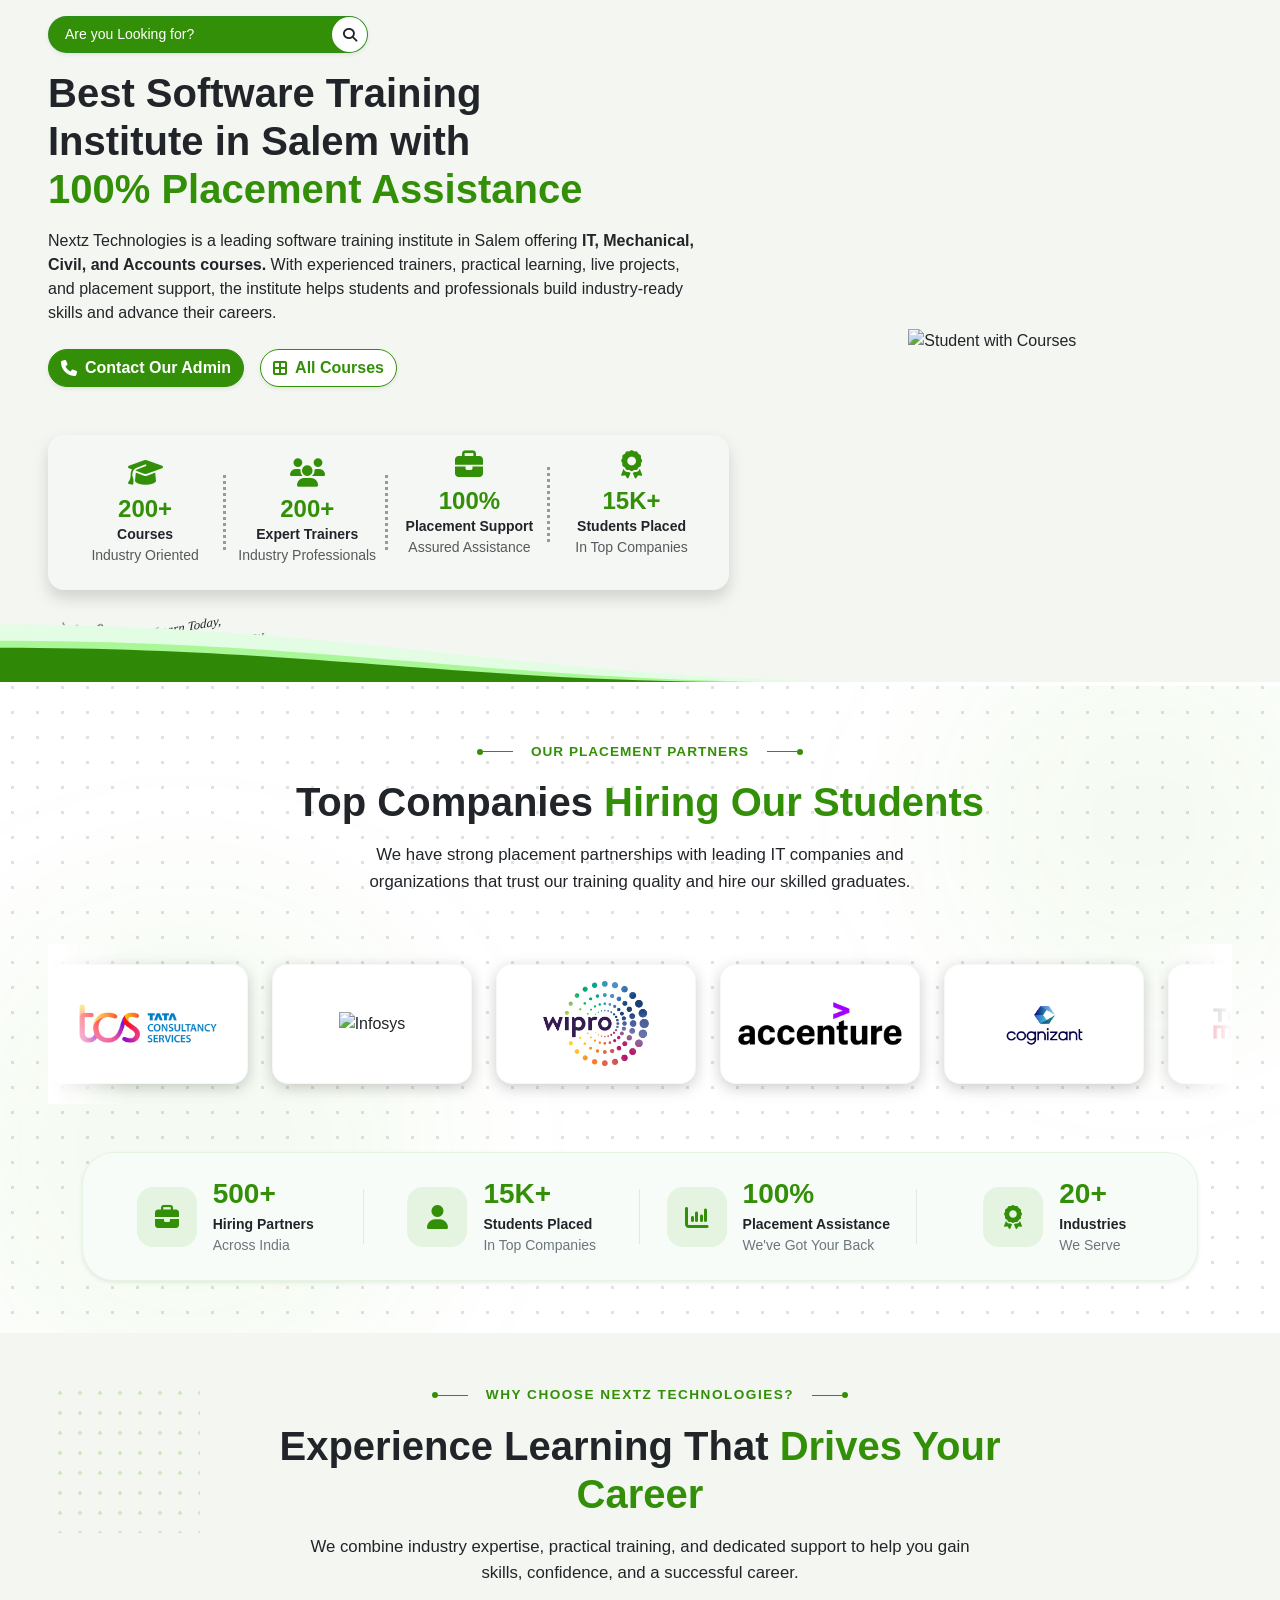
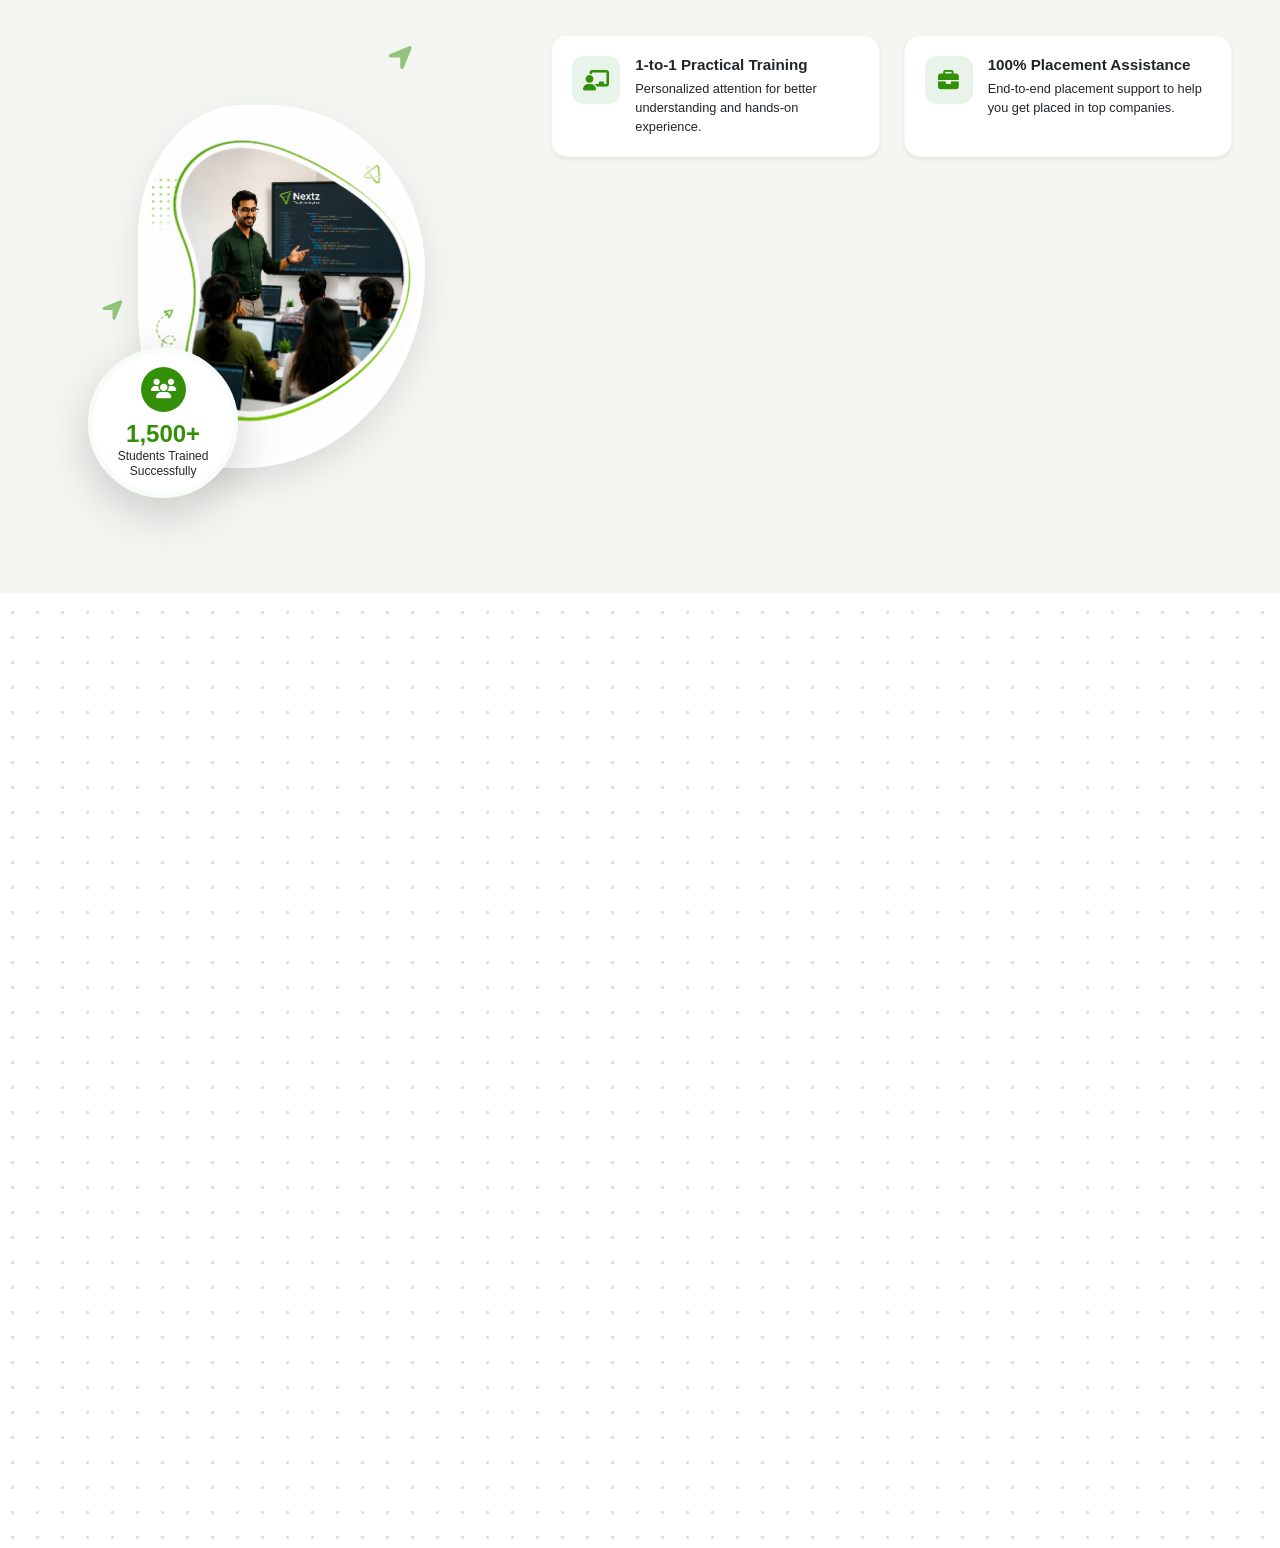
==== index.html @ c3fadf3b "k" ====
<!doctype html>
<html lang="ta">
  <head>
    <meta charset="UTF-8" />
    <meta name="viewport" content="width=device-width, initial-scale=1.0" />
    <title>Nextz Technologies - Hero Section</title>

    <!-- Bootstrap 5 CSS -->
    <link
      href="https://cdn.jsdelivr.net/npm/bootstrap@5.3.2/dist/css/bootstrap.min.css"
      rel="stylesheet"
    />
    <!-- FontAwesome for Icons -->
    <link
      rel="stylesheet"
      href="https://cdnjs.cloudflare.com/ajax/libs/font-awesome/6.4.2/css/all.min.css"
    />
    <!-- AOS Animation CSS -->
    <link href="https://unpkg.com/aos@2.3.1/dist/aos.css" rel="stylesheet" />
    <!-- Custom CSS -->
    <link rel="stylesheet" href="style.css" />
  </head>

  <body class="nz-body-bg">
    <!-- ============================================== -->
    <!-- SECTION 1: MAIN HERO SECTION -->
    <!-- ============================================== -->
    <section
      class="nz-hero-section py-4 py-lg-3 position-relative overflow-hidden"
    >
      <div class="wave-layer"></div>
      <div class="container-fluid px-3 px-md-4 px-lg-5">
        <div class="row align-items-center">
          <!-- LEFT COLUMN (Text Content & Stats) -->
          <div class="col-lg-7 d-flex flex-column">
            <!-- 1. Search Bar -->
            <div
              class="nz-search-box d-inline-flex align-items-center rounded-pill mb-3 shadow-sm border border-success border-opacity-25"
              style="max-width: 320px; width: 100%"
              data-aos="fade-down"
              data-aos-duration="800"
            >
              <span class="ms-3 small flex-grow-1">Are you Looking for?</span>
              <button
                class="sr-btn btn rounded-circle d-flex justify-content-center align-items-center"
                style="width: 35px; height: 35px; padding: 0"
              >
                <i class="fa-solid fa-magnifying-glass small"></i>
              </button>
            </div>

            <!-- 2. Main Heading -->
            <h1
              class="fw-bold text-dark mb-3"
              data-aos="fade-up"
              data-aos-delay="100"
              data-aos-duration="800"
            >
              Best Software Training <br class="d-none d-md-block" />
              Institute in Salem with <br />
              <span class="text-success">100% Placement Assistance</span>
            </h1>

            <!-- 3. Description -->
            <p
              class="mb-4 pe-lg-4 text-dark"
              data-aos="fade-up"
              data-aos-delay="200"
              data-aos-duration="800"
            >
              Nextz Technologies is a leading software training institute in
              Salem offering
              <strong class="text-dark"
                >IT, Mechanical, Civil, and Accounts courses.</strong
              >
              With experienced trainers, practical learning, live projects, and
              placement support, the institute helps students and professionals
              build industry-ready skills and advance their careers.
            </p>

            <!-- 4. Buttons -->
            <div
              class="d-flex flex-wrap gap-3 mb-4 mb-lg-5"
              data-aos="fade-up"
              data-aos-delay="300"
              data-aos-duration="800"
            >
              <a
                href="#"
                class="btn btn-success nz-btn-green rounded-pill fw-semibold shadow-sm d-flex align-items-center gap-2"
              >
                <i class="fa-solid fa-phone"></i> Contact Our Admin
              </a>
              <a
                href="#"
                class="btn btn-outline-success nz-btn-outline rounded-pill fw-semibold shadow-sm d-flex align-items-center gap-2 bg-white"
              >
                <i class="fa-solid fa-border-all"></i> All Courses
              </a>
            </div>

            <!-- MOBILE IMAGE PLACEMENT (Visible only on mobile/tab) -->
            <div
              class="d-block d-lg-none text-center mb-4"
              data-aos="zoom-in"
              data-aos-delay="400"
              data-aos-duration="800"
            >
              <img
                src="images/s1.png"
                alt="Student with Courses"
                class="img-fluid nz-main-image mx-auto"
                style="max-width: 80%"
              />
            </div>

            <!-- 5. Stats Grid -->
            <div
              class="nz-stats-container p-3 p-md-4 rounded-4 mb-3"
              data-aos="fade-up"
              data-aos-delay="500"
              data-aos-duration="800"
            >
              <div class="row g-3 text-center align-items-center">
                <!-- Stat 1 -->
                <div class="col-6 col-lg-3 nz-hero-stat-col">
                  <i
                    class="fa-solid fa-graduation-cap fs-3 text-success mb-2"
                  ></i>
                  <h4 class="fw-bold text-success mb-0">200+</h4>
                  <p class="small text-dark fw-bold mb-0">Courses</p>
                  <p class="small text-muted mb-0 d-none d-md-block">
                    Industry Oriented
                  </p>
                </div>
                <!-- Stat 2 -->
                <div class="col-6 col-lg-3 nz-hero-stat-col">
                  <i class="fa-solid fa-users fs-3 text-success mb-2"></i>
                  <h4 class="fw-bold text-success mb-0">200+</h4>
                  <p class="small text-dark fw-bold mb-0">Expert Trainers</p>
                  <p class="small text-muted mb-0 d-none d-md-block">
                    Industry Professionals
                  </p>
                </div>
                <!-- Stat 3 -->
                <div class="col-6 col-lg-3 nz-hero-stat-col mt-4 mt-lg-0">
                  <i class="fa-solid fa-briefcase fs-3 text-success mb-2"></i>
                  <h4 class="fw-bold text-success mb-0">100%</h4>
                  <p class="small text-dark fw-bold mb-0">Placement Support</p>
                  <p class="small text-muted mb-0 d-none d-md-block">
                    Assured Assistance
                  </p>
                </div>
                <!-- Stat 4 -->
                <div class="col-6 col-lg-3 nz-hero-stat-col mt-4 mt-lg-0">
                  <i class="fa-solid fa-award fs-3 text-success mb-2"></i>
                  <h4 class="fw-bold text-success mb-0">15K+</h4>
                  <p class="small text-dark fw-bold mb-0">Students Placed</p>
                  <p class="small text-muted mb-0 d-none d-md-block">
                    In Top Companies
                  </p>
                </div>
              </div>
            </div>

            <!-- 6. Bottom Tagline -->
            <div
              class="nz-tagline d-flex align-items-center  justify-content-center justify-content-lg-start"
              data-aos="fade-right"
              data-aos-delay="600"
              data-aos-duration="800"
            >
              <img
                src="images/ca.png"
                alt="Arrow"
                class="nz-arrow-icon me-3"
                style="width: 90px"
              />
              <div>
                <span
                  class="d-block text-dark fw-medium"
                  style="
                    font-family: cursive;
                    font-size: 0.8rem;
                    font-style: italic;
                    transform: skewY(-10deg);
                  "
                  >Learn Today,</span
                >
                <p
                  class="text-success m-0 fw-bold"
                  style="
                    font-family: cursive;
                    transform: skewY(-10deg);
                    text-decoration: underline;
                    text-decoration-thickness: 3px;
                    text-underline-offset: 8px;
                  "
                >
                  Lead Tomorrow
                </p>
              </div>
            </div>
          </div>

          <!-- RIGHT COLUMN (Image - Desktop Only) -->
          <div
            class="col-lg-5 d-none d-lg-block text-center position-relative"
            data-aos="fade-left"
            data-aos-delay="200"
            data-aos-duration="1000"
          >
            <img
              src="images/s1.png"
              alt="Student with Courses"
              class="img-fluid nz-main-image w-100"
              style="max-width: 600px"
            />
          </div>
        </div>
      </div>
    </section>

    <!-- ============================================== -->
    <!-- SECTION 2: PLACEMENT PARTNERS -->
    <!-- ============================================== -->
    <section class="nz-partners-section py-1 mt-4 mt-lg-1">
      <!-- Background Shapes -->
      <div class="nz-bg-shape-1"></div>
      <div class="nz-bg-shape-2"></div>

      <div
        class="container-fluid py-lg-5 px-3 px-md-4 px-lg-5 position-relative z-1"
      >
        <!-- Section Header -->
        <div class="text-center mx-auto mb-4 mb-lg-5" style="max-width: 800px">
          <div
            class="nz-subtitle-wrapper mb-3"
            data-aos="fade-down"
            data-aos-duration="800"
          >
            <div class="d-flex align-items-center">
              <div class="nz-subtitle-dot"></div>
              <div class="nz-subtitle-line"></div>
            </div>
            <span
              class="text-success fw-bold text-uppercase mx-2"
              style="letter-spacing: 1px; font-size: 0.85rem"
              >Our Placement Partners</span
            >
            <div class="d-flex align-items-center">
              <div class="nz-subtitle-line"></div>
              <div class="nz-subtitle-dot"></div>
            </div>
          </div>

          <h2
            class="display-5 fw-bold text-dark mb-3 nz-heading"
            data-aos="fade-up"
            data-aos-delay="100"
            data-aos-duration="800"
          >
            Top Companies <br class="d-block d-md-none" />
            <span class="text-success">Hiring Our Students</span>
          </h2>

          <p
            class="text-dark nz-description mx-auto"
            style="max-width: 600px"
            data-aos="fade-up"
            data-aos-delay="200"
            data-aos-duration="800"
          >
            We have strong placement partnerships with leading IT companies and
            organizations that trust our training quality and hire our skilled
            graduates.
          </p>
        </div>

        <!-- Continuous Logo Carousel -->
        <div
          class="nz-logo-slider-container mb-1 mb-lg-4 mb-lg-5"
          data-aos="zoom-in"
          data-aos-delay="300"
          data-aos-duration="1000"
        >
          <div class="nz-logo-track">
            <!-- SET 1 -->
            <div class="nz-logo-set">
              <div class="nz-logo-card">
                <img src="images/tcs.webp" alt="TCS" />
              </div>
              <div class="nz-logo-card">
                <img
                  src="https://upload.wikimedia.org/wikipedia/commons/9/95/Infosys_logo.svg"
                  alt="Infosys"
                />
              </div>
              <div class="nz-logo-card">
                <img src="images/wipro.png" alt="Wipro" />
              </div>
              <div class="nz-logo-card">
                <img src="images/accenture.png" alt="Accenture" />
              </div>
              <div class="nz-logo-card">
                <img src="images/cognizant.png" alt="Cognizant" />
              </div>
              <div class="nz-logo-card">
                <img src="images/tech.jpeg" alt="Tech Mahindra" />
              </div>
            </div>

            <!-- SET 2 (Duplicate for Seamless Scroll) -->
            <div class="nz-logo-set">
              <div class="nz-logo-card">
                <img src="images/tcs.webp" alt="TCS" />
              </div>
              <div class="nz-logo-card">
                <img
                  src="https://upload.wikimedia.org/wikipedia/commons/9/95/Infosys_logo.svg"
                  alt="Infosys"
                />
              </div>
              <div class="nz-logo-card">
                <img src="images/wipro.png" alt="Wipro" />
              </div>
              <div class="nz-logo-card">
                <img src="images/accenture.png" alt="Accenture" />
              </div>
              <div class="nz-logo-card">
                <img src="images/cognizant.png" alt="Cognizant" />
              </div>
              <div class="nz-logo-card">
                <img src="images/tech.jpeg" alt="Tech Mahindra" />
              </div>
            </div>
          </div>
        </div>

        <!-- Stats Section -->
        <div class="container">
          <div
            class="nz-stats-wrapper px-4 px-lg-3 px-md-4 py-4 py-md-4 shadow-sm"
            data-aos="fade-up"
            data-aos-delay="400"
            data-aos-duration="1000"
          >
            <div class="row align-items-center text-start">
              <div class="col-12 col-md-6 col-lg-3 nz-stat-col">
                <div
                  class="d-flex align-items-center justify-content-md-center gap-3"
                >
                  <div class="nz-stat-icon-box flex-shrink-0">
                    <i class="fa-solid fa-briefcase"></i>
                  </div>
                  <div>
                    <h3 class="fw-bold text-success mb-0 fs-3">500+</h3>
                    <div class="fw-bold text-dark small mt-1">
                      Hiring Partners
                    </div>
                    <div class="text-secondary small">Across India</div>
                  </div>
                </div>
              </div>

              <div class="col-12 col-md-6 col-lg-3 nz-stat-col">
                <div
                  class="d-flex align-items-center justify-content-md-center gap-3"
                >
                  <div class="nz-stat-icon-box flex-shrink-0">
                    <i class="fa-solid fa-user"></i>
                  </div>
                  <div>
                    <h3 class="fw-bold text-success mb-0 fs-3">15K+</h3>
                    <div class="fw-bold text-dark small mt-1">
                      Students Placed
                    </div>
                    <div class="text-secondary small">In Top Companies</div>
                  </div>
                </div>
              </div>

              <div class="col-12 col-md-6 col-lg-3 nz-stat-col">
                <div
                  class="d-flex align-items-center justify-content-md-center gap-3"
                >
                  <div class="nz-stat-icon-box flex-shrink-0">
                    <i class="fa-solid fa-chart-column"></i>
                  </div>
                  <div>
                    <h3 class="fw-bold text-success mb-0 fs-3">100%</h3>
                    <div class="fw-bold text-dark small mt-1">
                      Placement Assistance
                    </div>
                    <div class="text-secondary small">We've Got Your Back</div>
                  </div>
                </div>
              </div>

              <div class="col-12 col-md-6 col-lg-3 nz-stat-col">
                <div
                  class="d-flex align-items-center justify-content-md-center gap-3"
                >
                  <div class="nz-stat-icon-box flex-shrink-0">
                    <i class="fa-solid fa-award"></i>
                  </div>
                  <div>
                    <h3 class="fw-bold text-success mb-0 fs-3">20+</h3>
                    <div class="fw-bold text-dark small mt-1">Industries</div>
                    <div class="text-secondary small">We Serve</div>
                  </div>
                </div>
              </div>
            </div>
          </div>
        </div>
      </div>
    </section>

    <!-- ============================================== -->
    <!-- SECTION 3: WHY CHOOSE US -->
    <!-- ============================================== -->
    <section
      class="nz-why-section py-3 py-lg-5 pt-5 position-relative overflow-hidden"
    >
      <!-- Decorative Background Elements -->
      <div class="nz-bg-dots-left"></div>
      <div class="nz-wave-bottom"></div>

      <div
        class="container-fluid pb-lg-2 px-3 px-md-4 px-lg-5 position-relative z-1"
      >
        <!-- Header -->
        <div class="text-center mx-auto mb-4 mb-lg-5" style="max-width: 850px">
          <div
            class="nz-subtitle-wrapper mb-3"
            data-aos="fade-down"
            data-aos-duration="800"
          >
            <div class="d-flex align-items-center">
              <div class="nz-subtitle-dot"></div>
              <div class="nz-subtitle-line"></div>
            </div>
            <span
              class="text-success fw-bold text-uppercase mx-2"
              style="letter-spacing: 1.5px; font-size: 0.85rem"
            >
              Why Choose Nextz Technologies?
            </span>
            <div class="d-flex align-items-center">
              <div class="nz-subtitle-line"></div>
              <div class="nz-subtitle-dot"></div>
            </div>
          </div>

          <h1
            class="fw-bold text-dark mb-3"
            data-aos="fade-up"
            data-aos-delay="100"
            data-aos-duration="800"
          >
            Experience Learning That
            <span class="text-success">Drives Your Career</span>
          </h1>

          <p
            class="text-dark nz-description mx-auto"
            style="max-width: 700px"
            data-aos="fade-up"
            data-aos-delay="200"
            data-aos-duration="800"
          >
            We combine industry expertise, practical training, and dedicated
            support to help you gain skills, confidence, and a successful
            career.
          </p>
        </div>

        <!-- Main Content Layout -->
        <div class="row align-items-center mt-3 mt-lg-5">
          <!-- LEFT COLUMN: Blob Image & Badge -->
          <div
            class="col-12 col-lg-5 text-center mb-5 mb-lg-0 pe-lg-4"
            data-aos="zoom-in"
            data-aos-duration="1000"
          >
            <div class="nz-image-blob-container mx-auto">
              <!-- Green Outline -->
              <div class="nz-blob-stroke"></div>

              <!-- Floating Abstract Arrows -->
              <div class="nz-float-arrow-1">
                <i
                  class="fa-solid fa-location-arrow text-success opacity-50 fs-3"
                ></i>
              </div>
              <div class="nz-float-arrow-2">
                <i
                  class="fa-solid fa-location-arrow text-success opacity-50 fs-4"
                ></i>
              </div>

              <!-- Main Image -->
              <img
                src="images/s2.png"
                alt="Training at Nextz"
                class="nz-main-blob-img"
              />

              <!-- Floating Badge -->
              <div class="nz-stats-badge shadow-lg">
                <div
                  class="bg-success text-white rounded-circle d-inline-flex align-items-center justify-content-center mb-1"
                  style="width: 45px; height: 45px"
                >
                  <i class="fa-solid fa-users fs-5"></i>
                </div>
                <h4 class="fw-bold text-success m-0 mt-1 fs-4">1,500+</h4>
                <p class="text-dark fw-medium m-0 lh-sm nz-badge-text">
                  Students Trained<br />Successfully
                </p>
              </div>
            </div>
          </div>

          <!-- RIGHT COLUMN: Features Grid -->
          <div class="col-12 col-lg-7">
            <div class="row g-3 g-lg-4">
              <!-- Feature 1 -->
              <div
                class="col-6 col-md-6"
                data-aos="fade-up"
                data-aos-delay="200"
              >
                <div class="nz-feat-card bg-white shadow-sm h-100">
                  <div class="nz-feat-icon flex-shrink-0">
                    <i class="fa-solid fa-chalkboard-user"></i>
                  </div>
                  <div class="nz-feat-content">
                    <h6 class="fw-bold text-dark mb-1">
                      1-to-1 Practical Training
                    </h6>
                    <p class=" mb-0">
                      Personalized attention for better understanding and
                      hands-on experience.
                    </p>
                  </div>
                </div>
              </div>

              <!-- Feature 2 -->
              <div
                class="col-6 col-md-6"
                data-aos="fade-up"
                data-aos-delay="200"
              >
                <div class="nz-feat-card bg-white shadow-sm h-100">
                  <div class="nz-feat-icon flex-shrink-0">
                    <i class="fa-solid fa-briefcase"></i>
                  </div>
                  <div class="nz-feat-content">
                    <h6 class="fw-bold text-dark mb-1">
                      100% Placement Assistance
                    </h6>
                    <p class=" mb-0">
                      End-to-end placement support to help you get placed in top
                      companies.
                    </p>
                  </div>
                </div>
              </div>

              <!-- Feature 3 -->
              <div
                class="col-6 col-md-6"
                data-aos="fade-up"
                data-aos-delay="200"
              >
                <div class="nz-feat-card bg-white shadow-sm h-100">
                  <div class="nz-feat-icon flex-shrink-0">
                    <i class="fa-solid fa-code"></i>
                  </div>
                  <div class="nz-feat-content">
                    <h6 class="fw-bold text-dark mb-1">
                      Live Project Experience
                    </h6>
                    <p class=" mb-0">
                      Work on real-time projects and gain industry-relevant
                      skills.
                    </p>
                  </div>
                </div>
              </div>

              <!-- Feature 4 -->
              <div
                class="col-6 col-md-6"
                data-aos="fade-up"
                data-aos-delay="200"
              >
                <div class="nz-feat-card bg-white shadow-sm h-100">
                  <div class="nz-feat-icon flex-shrink-0">
                    <i class="fa-solid fa-users-gear"></i>
                  </div>
                  <div class="nz-feat-content">
                    <h6 class="fw-bold text-dark mb-1">
                      Industry Expert Trainers
                    </h6>
                    <p class=" mb-0">
                      Learn from experienced professionals with real-time
                      industry knowledge.
                    </p>
                  </div>
                </div>
              </div>

              <!-- Feature 5 -->
              <div
                class="col-6 col-md-6"
                data-aos="fade-up"
                data-aos-delay="200"
              >
                <div class="nz-feat-card bg-white shadow-sm h-100">
                  <div class="nz-feat-icon flex-shrink-0">
                    <i class="fa-regular fa-clock"></i>
                  </div>
                  <div class="nz-feat-content">
                    <h6 class="fw-bold text-dark mb-1">
                      Flexible Batch Timings
                    </h6>
                    <p class="mb-0">
                      Weekend and weekday batches to fit your schedule.
                    </p>
                  </div>
                </div>
              </div>

              <!-- Feature 6 -->
              <div
                class="col-6 col-md-6"
                data-aos="fade-up"
                data-aos-delay="200"
              >
                <div class="nz-feat-card bg-white shadow-sm h-100">
                  <div class="nz-feat-icon flex-shrink-0">
                    <i class="fa-solid fa-comments"></i>
                  </div>
                  <div class="nz-feat-content">
                    <h6 class="fw-bold text-dark mb-1">
                      Interview Preparation
                    </h6>
                    <p class=" mb-0">
                      Resume building, mock interviews and HR training to boost
                      confidence.
                    </p>
                  </div>
                </div>
              </div>

              <!-- Feature 7 -->
              <div
                class="col-6 col-md-6"
                data-aos="fade-up"
                data-aos-delay="200"
              >
                <div class="nz-feat-card bg-white shadow-sm h-100">
                  <div class="nz-feat-icon flex-shrink-0">
                    <i class="fa-solid fa-id-badge"></i>
                  </div>
                  <div class="nz-feat-content">
                    <h6 class="fw-bold text-dark mb-1">Internship Support</h6>
                    <p class=" mb-0">
                      Get internship opportunities to gain real-world exposure.
                    </p>
                  </div>
                </div>
              </div>

              <!-- Feature 8 -->
              <div
                class="col-6 col-md-6"
                data-aos="fade-up"
                data-aos-delay="200"
              >
                <div class="nz-feat-card bg-white shadow-sm h-100">
                  <div class="nz-feat-icon flex-shrink-0">
                    <i class="fa-solid fa-award"></i>
                  </div>
                  <div class="nz-feat-content">
                    <h6 class="fw-bold text-dark mb-1">
                      Course Completion Certificate
                    </h6>
                    <p class=" mb-0">
                      Industry-recognized certificate on completion of the
                      course.
                    </p>
                  </div>
                </div>
              </div>
            </div>
          </div>
        </div>

        <!-- BOTTOM STATS BAR -->
        <!-- <div class="row mt-3" data-aos="fade-up" data-aos-delay="300">
          <div class="col-12 col-lg-10 ">
            <div class="nz-bottom-stats bg-white shadow-lg rounded-4 d-flex  p-3  border">
              
              <div class="nz-stat-item text-center">
                <div class="nz-stat-icon-wrapper mb-2"><i class="fa-solid fa-users text-success"></i></div>
                <h5 class="fw-bold text-success mb-0">1,500+</h5>
                <p class="text-dark fw-medium mb-0 nz-stat-lbl">Students Trained<br class="d-none d-md-block">Successfully</p>
              </div>

              <div class="nz-stat-divider"></div>

              <div class="nz-stat-item text-center">
                <div class="nz-stat-icon-wrapper mb-2"><i class="fa-solid fa-shield-halved text-success"></i></div>
                <h5 class="fw-bold text-success mb-0">100%</h5>
                <p class="text-dark fw-medium mb-0 nz-stat-lbl">Placement<br class="d-none d-md-block">Assistance</p>
              </div>

              <div class="nz-stat-divider"></div>

              <div class="nz-stat-item text-center">
                <div class="nz-stat-icon-wrapper mb-2"><i class="fa-solid fa-chart-simple text-success"></i></div>
                <h5 class="fw-bold text-success mb-0">200+</h5>
                <p class="text-dark fw-medium mb-0 nz-stat-lbl">Recruitment<br class="d-none d-md-block">Partners</p>
              </div>

              <div class="nz-stat-divider"></div>

              <div class="nz-stat-item text-center">
                <div class="nz-stat-icon-wrapper mb-2"><i class="fa-solid fa-building text-success"></i></div>
                <h5 class="fw-bold text-success mb-0">20+</h5>
                <p class="text-dark fw-medium mb-0 nz-stat-lbl">Industries<br class="d-none d-md-block">We Serve</p>
              </div>

            </div>
          </div>
        </div> -->
      </div>
    </section>

    <!-- ============================================== -->
    <!-- SECTION 4: POPULAR COURSES (PEAK SHAPE) -->
    <!-- ============================================== -->
    <section class="pc-container py-5">
      <div class="container">
        <!-- Section Header -->
        <div class="text-center mb-5" data-aos="fade-up" data-aos-duration="800">
          <div class="section-subtitle mb-3">
            <span class="line-dash left"></span>
            OUR POPULAR COURSES
            <span class="line-dash right"></span>
          </div>
          <h1 class="section-title mb-3">
            Explore Courses That <span>Build Your Future</span>
          </h1>
          <p class="text-dark">
            Industry-focused training designed to enhance your skills,<br class="d-none d-md-block" />
            boost your confidence, and accelerate your career growth.
          </p>
        </div>

        <div class="row g-4">
          <!-- CARD 1: IT Courses -->
          <div class="col-12 col-md-6 col-lg-3" data-aos="fade-up" data-aos-delay="100">
            <!-- Desktop View -->
            <div class="desktop-cards-wrapper d-none d-md-block  ms-3">
              <div class="custom-card">
                <div class="border-left-line"></div>
                <div class="border-diagonal-line"></div>
                <h5 class="fw-bold mt-2">IT Courses</h5>
                <div class="card-divider"></div>
                <div class="badge-course mb-3">
                  <span class="count">20+</span>
                  <span class="label">Courses</span>
                </div>
                <p class=" small mb-2 flex-grow-1">
                  From basics to advanced programming, build strong IT foundations.
                </p>
                <button class="btn btn-custom rounded-lg mt-auto">
                  View Courses <i class="fa-solid fa-arrow-right ms-2"></i>
                </button>
              </div>
              <!-- Icon Layer -->
              <div class="hex-icon-wrapper">
                <div class="hex-inner">
                  <i class="fa-solid fa-laptop-code"></i>
                </div>
              </div>
            </div>

            <!-- Mobile View (Updated) -->
            <div class="mobile-view-wrapper d-md-none">
              <div class="mobile-custom-card">
                <div class="mobile-left-shape"></div>
                <div class="mobile-icon-wrapper">
                  <div class="hex-inner-mobile">
                    <i class="fa-solid fa-laptop-code"></i>
                  </div>
                </div>
                <div class="mobile-text-area flex-grow-1 py-3 pe-1">
                  <h6 class="fw-bold mb-1">IT Courses</h6>
                  <div class="card-divider-mobile mb-2"></div>
                  <p class=" mb-0">
                    From basics to advanced programming, build strong IT foundations.
                  </p>
                </div>
                <div class="mobile-right-area pe-3 d-flex align-items-center gap-2 flex-shrink-0">
                  <div class="badge-course-mobile">
                    <span class="count">20+</span>
                    <span class="label">Courses</span>
                  </div>
                  <i class="fa-solid fa-arrow-right ec-arrow"></i>
                </div>
              </div>
            </div>
          </div>

          <!-- CARD 2: Mechanical Courses -->
          <div class="col-12 col-md-6 col-lg-3" data-aos="fade-up" data-aos-delay="200">
            <!-- Desktop View -->
            <div class="desktop-cards-wrapper d-none d-md-block ms-3">
              <div class="custom-card">
                <div class="border-left-line"></div>
                <div class="border-diagonal-line"></div>
                <h5 class="fw-bold mt-2">Mechanical Courses</h5>
                <div class="card-divider"></div>
                <div class="badge-course mb-3">
                  <span class="count">18+</span>
                  <span class="label">Courses</span>
                </div>
                <p class=" small mb-2 flex-grow-1">
                  Core mechanical concepts with practical industry applications.
                </p>
                <button class="btn btn-custom rounded-lg mt-auto">
                  View Courses <i class="fa-solid fa-arrow-right ms-2"></i>
                </button>
              </div>
              <div class="hex-icon-wrapper">
                <div class="hex-inner">
                  <i class="fa-solid fa-gear"></i>
                </div>
              </div>
            </div>

            <!-- Mobile View (Updated) -->
            <div class="mobile-view-wrapper d-md-none">
              <div class="mobile-custom-card">
                <div class="mobile-left-shape"></div>
                <div class="mobile-icon-wrapper">
                  <div class="hex-inner-mobile">
                    <i class="fa-solid fa-gear"></i>
                  </div>
                </div>
                <div class="mobile-text-area flex-grow-1 py-3 pe-1">
                  <h6 class="fw-bold mb-1">Mechanical Courses</h6>
                  <div class="card-divider-mobile mb-2"></div>
                  <p class=" mb-0">
                    Core mechanical concepts with practical industry applications.
                  </p>
                </div>
                <div class="mobile-right-area pe-3 d-flex align-items-center gap-2 flex-shrink-0">
                  <div class="badge-course-mobile">
                    <span class="count">18+</span>
                    <span class="label">Courses</span>
                  </div>
                  <i class="fa-solid fa-arrow-right ec-arrow"></i>
                </div>
              </div>
            </div>
          </div>

          <!-- CARD 3: Civil Courses -->
          <div class="col-12 col-md-6 col-lg-3" data-aos="fade-up" data-aos-delay="300">
            <!-- Desktop View -->
            <div class="desktop-cards-wrapper d-none d-md-block ms-3">
              <div class="custom-card">
                <div class="border-left-line"></div>
                <div class="border-diagonal-line"></div>
                <h5 class="fw-bold mt-2">Civil Courses</h5>
                <div class="card-divider"></div>
                <div class="badge-course mb-3">
                  <span class="count">15+</span>
                  <span class="label">Courses</span>
                </div>
                <p class=" small mb-2 flex-grow-1">
                  Learn civil engineering skills with live projects and practicals.
                </p>
                <button class="btn btn-custom rounded-lg mt-auto">
                  View Courses <i class="fa-solid fa-arrow-right ms-2"></i>
                </button>
              </div>
              <div class="hex-icon-wrapper">
                <div class="hex-inner">
                  <i class="fa-regular fa-building"></i>
                </div>
              </div>
            </div>

            <!-- Mobile View (Updated) -->
            <div class="mobile-view-wrapper d-md-none">
              <div class="mobile-custom-card">
                <div class="mobile-left-shape"></div>
                <div class="mobile-icon-wrapper">
                  <div class="hex-inner-mobile">
                    <i class="fa-regular fa-building"></i>
                  </div>
                </div>
                <div class="mobile-text-area flex-grow-1 py-3 pe-1">
                  <h6 class="fw-bold mb-1">Civil Courses</h6>
                  <div class="card-divider-mobile mb-2"></div>
                  <p class="mb-0">
                    Learn civil engineering skills with live projects and practicals.
                  </p>
                </div>
                <div class="mobile-right-area pe-3 d-flex align-items-center gap-2 flex-shrink-0">
                  <div class="badge-course-mobile">
                    <span class="count">15+</span>
                    <span class="label">Courses</span>
                  </div>
                  <i class="fa-solid fa-arrow-right ec-arrow"></i>
                </div>
              </div>
            </div>
          </div>

          <!-- CARD 4: Accounts Courses -->
          <div class="col-12 col-md-6 col-lg-3" data-aos="fade-up" data-aos-delay="400">
            <!-- Desktop View -->
            <div class="desktop-cards-wrapper d-none d-md-block ms-3">
              <div class="custom-card">
                <div class="border-left-line"></div>
                <div class="border-diagonal-line"></div>
                <h5 class="fw-bold mt-2">Accounts Courses</h5>
                <div class="card-divider"></div>
                <div class="badge-course mb-3">
                  <span class="count">10+</span>
                  <span class="label">Courses</span>
                </div>
                <p class=" small mb-2 flex-grow-1">
                  Master accounting, Tally, GST and financial management.
                </p>
                <button class="btn btn-custom rounded-lg mt-auto">
                  View Courses <i class="fa-solid fa-arrow-right ms-2"></i>
                </button>
              </div>
              <div class="hex-icon-wrapper">
                <div class="hex-inner">
                  <i class="fa-solid fa-calculator"></i>
                </div>
              </div>
            </div>

            <!-- Mobile View (Updated) -->
            <div class="mobile-view-wrapper d-md-none">
              <div class="mobile-custom-card">
                <div class="mobile-left-shape"></div>
                <div class="mobile-icon-wrapper">
                  <div class="hex-inner-mobile">
                    <i class="fa-solid fa-calculator"></i>
                  </div>
                </div>
                <div class="mobile-text-area flex-grow-1 py-3 pe-1">
                  <h6 class="fw-bold mb-1">Accounts Courses</h6>
                  <div class="card-divider-mobile mb-2"></div>
                  <p class=" mb-0">
                    Master accounting, Tally, GST and financial management.
                  </p>
                </div>
                <div class="mobile-right-area pe-3 d-flex align-items-center gap-2 flex-shrink-0">
                  <div class="badge-course-mobile">
                    <span class="count">10+</span>
                    <span class="label">Courses</span>
                  </div>
                 <i class="fa-solid fa-arrow-right ec-arrow"></i>
                </div>
              </div>
            </div>
          </div>
        </div>
        <!-- End of Card Row -->

        <!-- =========================================
             CTA BOTTOM BANNER 
             ========================================= -->
        <div class="cta-bottom-banner mt-lg-5" data-aos="fade-up" data-aos-delay="500">
          <div class="row align-items-center">
            
            <!-- 1. Left Image & Text Section -->
            <div class="col-12 col-xl-5 mb-4 mb-xl-0">
              <div class="d-flex flex-row align-items-center text-start gap-3">
                <img
                  src="images/book.webp"
                  alt="Career Goals"
                  class="img-fluid flex-shrink-0"
                  style="width: 115px; object-fit: contain"
                />
                <div>
                  <h5 class="fw-bold text-dark mb-1" style="font-size: 1.15rem; line-height: 1.3;">
                    Not sure which course<br />is right for you?
                  </h5>
                  <div class="cta-divider mb-2"></div>
                  <p class=" mb-0" style="font-size: 11px; line-height: 1.4">
                    Get free career guidance from our experts and find the
                    perfect course for your career goals.
                  </p>
                </div>
              </div>
            </div>

            <!-- 2. Icon Features Section -->
            <div class="col-12 col-md-7 col-xl-4 mb-4 mb-md-0 mt-2 mt-md-0">
              <div class="d-flex justify-content-between justify-content-md-center align-items-center gap-2 gap-sm-4 h-100 px-1 px-md-0">
                
                <div class="text-center flex-fill">
                  <div class="feature-icon-circle mx-auto mb-2">
                    <i class="fa-solid fa-user-tie"></i>
                  </div>
                  <span class="fw-bold d-block text-dark" style="font-size: 10px;">Expert<br />Counseling</span>
                </div>

                <!-- Vertical line -->
                <div class="vertical-divider"></div>

                <div class="text-center flex-fill">
                  <div class="feature-icon-circle mx-auto mb-2">
                    <i class="fa-solid fa-bullseye"></i>
                  </div>
                  <span class="fw-bold d-block text-dark" style="font-size: 10px;">Career<br />Guidance</span>
                </div>

                <!-- Vertical line -->
                <div class="vertical-divider"></div>

                <div class="text-center flex-fill">
                  <div class="feature-icon-circle mx-auto mb-2">
                    <i class="fa-solid fa-file-contract"></i>
                  </div>
                  <span class="fw-bold d-block text-dark" style="font-size: 10px;">100% Placement<br />Assistance</span>
                </div>

              </div>
            </div>

            <!-- 3. Button Section -->
            <div class="col-12 col-md-5 col-xl-3 text-center text-xl-end mt-2 mt-xl-0">
              <button class="btn btn-custom rounded-lg w-100" style="padding: 12px 0; font-size: 15px;">
                Talk to Our Expert <i class="fa-solid fa-arrow-right ms-2"></i>
              </button>
            </div>
            
          </div>
        </div>
        <!-- =========================================
             END OF CTA BOTTOM BANNER 
             ========================================= -->
      </div>
    </section>

    <!-- ============================================== -->
    <!-- SECTION 5:-->
    <!-- ============================================== -->

    <!-- Bootstrap JS -->
    <script src="https://cdn.jsdelivr.net/npm/bootstrap@5.3.2/dist/js/bootstrap.bundle.min.js"></script>

    <!-- AOS Animation JS -->
    <script src="https://unpkg.com/aos@2.3.1/dist/aos.js"></script>

    <!-- Initialize AOS -->
    <script>
      AOS.init({
        once: true,
        offset: 50,
        easing: "ease-in-out",
      });
    </script>
  </body>
</html>
---- style.css ----
/* --- CUSTOM VARIABLES --- */
:root {
  --nz-green: #338f08;
  --nz-dark: #212529;
  --nz-bg: white;
}

/* Base Styles */
body.nz-body-bg {
  font-family: "Segoe UI", Tahoma, Geneva, Verdana, sans-serif;
  background-color: var(--nz-bg);
  overflow-x: hidden;
}

.nz-hero-section {
  background: rgb(243, 246, 241);
  position: relative; 
  overflow: hidden; 
}

.nz-hero-section::before,
.nz-hero-section::after,
.wave-layer {
  content: "";
  position: absolute;
  bottom: 0;
  left: 0;
  
  -webkit-mask-image: url("data:image/svg+xml,%3Csvg viewBox='0 0 100 100' preserveAspectRatio='none' xmlns='http://www.w3.org/2000/svg'%3E%3Cpath d='M 0 100 L 0 10 C 40 10, 60 100, 100 100 Z' /%3E%3C/svg%3E");
  mask-image: url("data:image/svg+xml,%3Csvg viewBox='0 0 100 100' preserveAspectRatio='none' xmlns='http://www.w3.org/2000/svg'%3E%3Cpath d='M 0 100 L 0 10 C 40 10, 60 100, 100 100 Z' /%3E%3C/svg%3E");
  
  -webkit-mask-size: 100% 100%;
  mask-size: 100% 100%;
  -webkit-mask-repeat: no-repeat;
  mask-repeat: no-repeat;
  
  pointer-events: none;
}

/* --- Layer 1 (மிகவும் வெளிர் பச்சை / Back Layer) --- */
.nz-hero-section::before {
  width: 70%;
  height: 1.7cm;
  background-color: #e3fde4; /* உங்களுக்கான CSS கலர் 1 */
  z-index: 1;
}

/* --- Layer 2 (நடுத்தரப் பச்சை / Middle Layer) --- */
.nz-hero-section::after {
  width: 65%;
  height: 1.2cm;
  background-color: #a9f796; /* உங்களுக்கான CSS கலர் 2 */
  z-index: 2;
}

/* --- Layer 3 (அடர் பச்சை / Front Layer) --- */
.wave-layer {
  width: 60%;
  height: 1cm;
  background-color: #2f8806; /* உங்களுக்கான CSS கலர் 3 */
  z-index: 3;
}

/* Colors & Overrides */
.text-success {
  color: var(--nz-green) !important;
}
.bg-success {
  background-color: var(--nz-green) !important;
}

/* Buttons */
.nz-btn-green {
  background-color: var(--nz-green);
  border-color: var(--nz-green);
  color: white;
  transition: all 0.3s;
}
.nz-btn-green:hover {
  background-color: #2c8c00;
  color: white;
  transform: translateY(-2px);
}

.nz-btn-outline {
  color: var(--nz-green);
  border-color: var(--nz-green);
  transition: all 0.3s;
}
.nz-btn-outline:hover {
  background-color: var(--nz-green);
  color: white;
  transform: translateY(-2px);
}

.nz-search-box {
  background-color: #338f08;
  color: white;
}
.sr-btn {
  background-color: white;
}

/* Headings & Text */
.nz-heading {
  font-size: 2.5rem;
  line-height: 1.2;
}
.nz-highlight {
  position: relative;
  display: inline-block;
}
.nz-highlight::after {
  content: "";
  position: absolute;
  bottom: -5px;
  left: 0;
  width: 60%;
  height: 3px;
  background-color: var(--nz-green);
  border-radius: 5px;
}
.nz-description {
  font-size: 1.05rem;
  line-height: 1.6;
}

/* Image styling */
.nz-main-image {
  transition: transform 0.3s ease;
}
.nz-main-image:hover {
  transform: scale(1.02);
}

/* Hero Stats Styling */
.nz-stats-container {
  transition: box-shadow 0.3s;
  box-shadow: 0 0.5rem 1rem rgba(0, 0, 0, 0.15) !important;
  background-color: #f4f7f3;
}
.nz-stats-container:hover {
  box-shadow: 0 0.5rem 1rem rgba(0, 0, 0, 0.15) !important;
}
.nz-hero-stat-col {
  position: relative;
}



/* Hero Stats Desktop Dividers */
@media (min-width: 992px) {
  .nz-hero-stat-col:not(:last-child)::after {
    content: "";
    position: absolute;
    top: 15%;
    right: 0;
    height: 70%;
    border-right: 3px dotted #999;
  }
}
/* Hero Stats Tablet/Mobile Dividers (2x2 Grid) */
@media (max-width: 991px) {
  .nz-hero-stat-col:nth-child(odd)::after {
    content: "";
    position: absolute;
    top: 15%;
    right: 0;
    height: 70%;
    border-right: 2px dotted #ccc;
  }
}
@media (max-width: 991px) {
  .nz-heading {
    font-size: 2.2rem;
  }
  .nz-search-box {
    max-width: 100% !important;
  }
  .nz-highlight::after {
    width: 100px;
  }
  .nz-hero-section {
    background: linear-gradient(
      to bottom,
      #ffffff 0%,
      #fffdfd 20%,
      #fbfafa 50%,
      #ffffff 75%,
      #f0eeee 100%
    );
  }
}

/* _________________________________________________________________________________ */
/* --- PLACEMENT PARTNERS SECTION STYLES --- */

.nz-partners-section {
  position: relative;
  /* background-color: var(--nz-bg, #f5faf8); */
  overflow: hidden;
  z-index: 1;
  /* background: linear-gradient(
    to bottom,
    #f9f8f8 0%,
    #fffdfd 20%,
    #fbfafa 50%,
    #f3f3f3 75%,
    #e6e5e5 100%
  ); */
}

/* Background Abstract Shapes */
.nz-bg-shape-1,
.nz-bg-shape-2 {
  position: absolute;
  background-color: rgba(56, 176, 0, 0.05);
  border-radius: 50%;
  filter: blur(80px);
  z-index: -1;
}
.nz-bg-shape-1 {
  top: -10%;
  right: -5%;
  width: 400px;
  height: 400px;
}
.nz-bg-shape-2 {
  bottom: -10%;
  left: -5%;
  width: 500px;
  height: 500px;
}

/* Subtitle Styling */
.nz-subtitle-wrapper {
  display: inline-flex;
  align-items: center;
  gap: 10px;
}
.nz-subtitle-line {
  width: 30px;
  height: 1px;
  background-color: var(--nz-green, #338f08);
  position: relative;
}
.nz-subtitle-dot {
  width: 6px;
  height: 6px;
  border-radius: 50%;
  background-color: var(--nz-green, #338f08);
}

/* Logo Cards */
.nz-logo-card {
  background: #ffffff;
  border: 1px solid rgba(0, 0, 0, 0.03);
  border-radius: 1rem;
  height: 120px;
  width: 200px;
  display: flex;
  align-items: center;
  justify-content: center;
  padding: 1rem;
  box-shadow: 0 4px 15px rgba(0, 0, 0, 0.2);
  transition:
    box-shadow 0.3s ease,
    transform 0.3s ease;
  flex-shrink: 0;
}
.nz-logo-card:hover {
  box-shadow: 0 8px 25px rgba(56, 176, 0, 0.15);
  transform: translateY(-3px);
}
.nz-logo-card img {
  max-height: 95px;
  max-width: 100%;
  object-fit: contain;
}

/* Continuous Scroll Animation (Infinite Marquee) */
.nz-logo-slider-container {
  width: 100%;
  overflow: hidden;
  position: relative;
  padding: 20px 0;
}
.nz-logo-slider-container::before,
.nz-logo-slider-container::after {
  content: "";
  position: absolute;
  top: 0;
  width: 80px;
  height: 100%;
  z-index: 2;
}
.nz-logo-slider-container::before {
  left: 0;
  background: linear-gradient(
    to right,
    var(--nz-bg, #f5faf8) 0%,
    transparent 100%
  );
}
.nz-logo-slider-container::after {
  right: 0;
  background: linear-gradient(
    to left,
    var(--nz-bg, #f5faf8) 0%,
    transparent 100%
  );
}
.nz-logo-track {
  display: flex;
  width: max-content;
  animation: nz-scroll-logos 25s linear infinite;
}
.nz-logo-set {
  display: flex;
  gap: 1.5rem;
  padding-right: 1.5rem;
}
.nz-logo-track:hover {
  animation-play-state: paused;
}
@keyframes nz-scroll-logos {
  0% {
    transform: translateX(0);
  }
  100% {
    transform: translateX(-50%);
  }
}

/* Placement Stats Section */
.nz-stats-wrapper {
  background-color: #f8fcf9;
  border-radius: 2rem;
  border: 1px solid rgba(56, 176, 0, 0.1);
}
.nz-stat-icon-box {
  width: 60px;
  height: 60px;
  background-color: rgba(56, 176, 0, 0.1);
  border-radius: 1rem;
  display: flex;
  align-items: center;
  justify-content: center;
  font-size: 1.5rem;
  color: var(--nz-green, #338f08);
}
.nz-stat-col {
  position: relative;
}

/* Placement Stats Desktop Dividers (4 Columns) */
@media (min-width: 992px) {
  .nz-stat-col:not(:last-child)::after {
    content: "";
    position: absolute;
    top: 15%;
    right: 0;
    height: 70%;
    width: 1px;
    background-color: rgba(0, 0, 0, 0.08);
  }
}
/* Placement Stats Tablet Dividers (2 Columns) */
@media (min-width: 768px) and (max-width: 991px) {
  .nz-stat-col:nth-child(odd)::after {
    content: "";
    position: absolute;
    top: 15%;
    right: 0;
    height: 70%;
    width: 1px;
    background-color: rgba(0, 0, 0, 0.08);
  }
  .nz-stat-col:nth-child(n + 3) {
    border-top: 1px solid rgba(0, 0, 0, 0.08);
    padding-top: 1.5rem;
    margin-top: 1.5rem;
  }
}
/* Placement Stats Mobile Dividers (1 Column) */
@media (max-width: 767px) {
  .nz-stat-col:not(:first-child) {
    border-top: 1px solid rgba(0, 0, 0, 0.08);
    padding-top: 1.5rem;
    margin-top: 1.5rem;
  }
  .nz-partners-section {
    /* background: linear-gradient(
      to bottom,
      #f9f8f8 0%,
      #fffdfd 20%,
      #fbfafa 50%,
      #faf9f9 75%,
      #f6f6f6 100%
    ); */
    background: white;
  }
}

/* _________________________________________________________________________________ */
/* --- SECTION 3: WHY CHOOSE US STYLES --- */

.nz-why-section {
  /* background: linear-gradient(to bottom, #ffffff 0%, #eef8f1 50%, #e0f2e5 100%); */
  position: relative;
  z-index: 1;
  /* background: linear-gradient(
    to bottom,
    #ffffff 0%,
    #fffdfd 20%,
    #fbfafa 50%,
    #e4e4e4 75%,
    #c7c6c6 100%
  ); */
  background:rgb(243, 246, 241);
}

/* Background Patterns */
.nz-bg-dots-left {
  position: absolute;
  top: 50px;
  left: 50px;
  width: 150px;
  height: 150px;
  background-image: radial-gradient(rgba(56, 176, 0, 0.2) 2px, transparent 2px);
  background-size: 20px 20px;
  z-index: -1;
}
/* .nz-wave-bottom {
    position: absolute;
    bottom: 0; left: 0; right: 0;
    height: 250px;
    background: url('data:image/svg+xml;utf8,<svg viewBox="0 0 1440 320" xmlns="http://www.w3.org/2000/svg"><path fill="%23d1eedc" fill-opacity="0.6" d="M0,224L48,229.3C96,235,192,245,288,234.7C384,224,480,192,576,192C672,192,768,224,864,229.3C960,235,1056,213,1152,197.3C1248,181,1344,171,1392,165.3L1440,160L1440,320L1392,320C1344,320,1248,320,1152,320C1056,320,960,320,864,320C768,320,672,320,576,320C480,320,384,320,288,320C192,320,96,320,48,320L0,320Z"></path></svg>') no-repeat bottom center;
    background-size: cover;
    z-index: -1;
} */

/* --- BLOB IMAGE --- */
.nz-image-blob-container {
  position: relative;
  max-width: 70%;
  display: inline-block;
  padding: 20px;
}
.nz-main-blob-img {
  width: 100%;
  max-width: 450px;
  border-radius: 40% 60% 70% 30% / 40% 50% 60% 50%;
  object-fit: cover;
  position: relative;
  z-index: 2;
  border: 6px solid white;
  box-shadow: 0 15px 35px rgba(0, 0, 0, 0.1);
}
/* .nz-blob-stroke {
    position: absolute;
    top: 0; left: 0; right: 0; bottom: 0;
    border: 2px solid var(--nz-green);
    border-radius: 50% 50% 30% 70% / 50% 40% 60% 50%;
    transform: rotate(-5deg) scale(1.05);
    z-index: 1;
} */
.nz-float-arrow-1 {
  position: absolute;
  top: -10%;
  right: 10%;
  z-index: 3;
  animation: float 3s ease-in-out infinite;
}
.nz-float-arrow-2 {
  position: absolute;
  bottom: 40%;
  left: -5%;
  z-index: 3;
  animation: float 4s ease-in-out infinite reverse;
}
@keyframes float {
  0%,
  100% {
    transform: translateY(0);
  }
  50% {
    transform: translateY(-10px);
  }
}

/* Floating Stats Badge */
.nz-stats-badge {
  position: absolute;
  bottom: -10px;
  left: -20px;
  background: #ffffff;
  width: 150px;
  height: 150px;
  border-radius: 50%;
  display: flex;
  flex-direction: column;
  justify-content: center;
  align-items: center;
  z-index: 4;
  border: 5px solid #f8fcf9;
}
.nz-badge-text {
  font-size: 0.75rem;
  text-align: center;
}

/* --- FEATURE CARDS --- */
.nz-feat-card {
  border-radius: 1rem;
  padding: 1.25rem;
  display: flex;
  align-items: flex-start;
  gap: 15px;
  border: 1px solid rgba(0, 0, 0, 0.04);
  transition: all 0.3s ease;
}
.nz-feat-card:hover {
  transform: translateY(-3px);
  box-shadow: 0 12px 25px rgba(56, 176, 0, 0.1) !important;
}
.nz-feat-icon {
  width: 48px;
  height: 48px;
  background: #e8f4ea;
  color: var(--nz-green);
  border-radius: 12px;
  display: flex;
  align-items: center;
  justify-content: center;
  font-size: 1.3rem;
}
.nz-feat-content h6 {
  font-size: 0.95rem;
}
.nz-feat-content p {
  font-size: 0.8rem;
  line-height: 1.5;
}

/* --- BOTTOM STATS BAR --- */
.nz-stat-item {
  flex: 1;
}
.nz-bottom-stats{
  width: 65%;
}
.nz-stat-icon-wrapper {
  display: inline-flex;
  align-items: center;
  justify-content: center;
  width: 20px;
  height: 20px;
  background: #e8f4ea;
  border-radius: 10px;
  font-size: 1.2rem;
}
.nz-stat-divider {
  width: 1px;
  height: 50px;
  background-color: rgba(0, 0, 0, 0.1);
}
.nz-stat-lbl {
  font-size: 0.8rem;
}

/* ======================================================== */
/* SECTION 3 RESPONSIVE MEDIA QUERIES                       */
/* ======================================================== */

/* Desktop Specific */
@media (min-width: 992px) {
  .nz-stats-badge {
    left: -30px;
  }
}

/* Tablet Adjustments */
@media (max-width: 991px) and (min-width: 768px) {
  .nz-main-blob-img {
    max-width: 400px;
  }
  .nz-stats-badge {
    left: 0;
    bottom: 0;
  }
}

/* MOBILE SPECIFIC */
@media (max-width: 767px) {
  .nz-why-section h2 {
    font-size: 1.8rem;
  }

  /* Image and Badge */
  .nz-image-blob-container {
    max-width: 100%;
  }
  .nz-main-blob-img {
    max-width: 90%;
    border-radius: 30% 70% 50% 50% / 30% 30% 70% 70%;
  }
  .nz-stats-badge {
    width: 120px;
    height: 120px;
    bottom: -10px;
    right: 0;
    left: auto; /* Badge on Right for Mobile */
  }
  .nz-stats-badge h4 {
    font-size: 1.2rem !important;
  }
  .nz-badge-text {
    font-size: 0.65rem;
  }

  /* Feature Cards: Vertical Layout for Mobile */
  .nz-feat-card {
    flex-direction: column;
    align-items: center;
    text-align: center;
    padding: 1.2rem 0.5rem;
    gap: 10px;
  }
  .nz-feat-icon {
    width: 40px;
    height: 40px;
    font-size: 1.1rem;
  }
  .nz-feat-content h6 {
    font-size: 0.85rem;
  }
  .nz-feat-content p {
    font-size: 0.7rem;
  }

  /* Bottom Stats Bar: 4 items in a Single Row */
  .nz-bottom-stats {
    padding: 0.75rem !important;
    flex-wrap: nowrap;
  }
  .nz-stat-item h5 {
    font-size: 1rem !important;
  }
  .nz-stat-icon-wrapper {
    width: 30px;
    height: 30px;
    font-size: 0.9rem;
    margin-bottom: 5px !important;
  }
  .nz-stat-lbl {
    font-size: 0.55rem;
    line-height: 1.2;
  }
  .nz-stat-divider {
    height: 30px;
  }

  .nz-why-section {
    /* background: linear-gradient(to bottom, #ffffff 0%, #eef8f1 50%, #e0f2e5 100%); */
    position: relative;
    z-index: 1;
    background: linear-gradient(
      to bottom,
      #ffffff 0%,
      #fffdfd 20%,
      #fbfafa 50%,
      #f1f0f0 75%,
      #e7e7e7 100%
    );
  }
}


/* _________________________________________________________________________________ */
/* --- SECTION 4: POPULAR COURSES (nz-crs-*) --- */
:root {
  --primary-green: #338f08;
  --light-green: #ebf6e8;
  --text-dark: #222222;
  --text-muted: #6c757d;
  --bg-color: #fcfdfc;
}

body {
  font-family: "Poppins", sans-serif;
  background-color: var(--bg-color);
  background-image: radial-gradient(#e1e1e1 1.5px, transparent 1.5px);
  background-size: 25px 25px;
  padding-bottom: 50px;
}

/* --- Header Styles --- */
.section-subtitle {
  color: var(--primary-green);
  font-weight: 600;
  letter-spacing: 1px;
  font-size: 14px;
  display: flex;
  align-items: center;
  justify-content: center;
  gap: 10px;
}

.line-dash {
  height: 1px;
  width: 40px;
  background-color: var(--primary-green);
  position: relative;
}
.line-dash::after {
  content: "";
  position: absolute;
  width: 5px;
  height: 5px;
  background-color: var(--primary-green);
  border-radius: 50%;
  top: -2px;
}
.line-dash.left::after {
  right: 0;
}
.line-dash.right::after {
  left: 0;
}

.section-title {
  color: var(--text-dark);
  font-weight: 700;
}
.section-title span {
  color: var(--primary-green);
}

/* =========================================
  DESKTOP CARD STYLES (Unchanged)
========================================= */
@media (min-width: 768px) {
  .mobile-view-wrapper {
    display: none !important;
  }

  .desktop-cards-wrapper {
    position: relative;
    height: 100%;
    width: 85%;
    margin-top: 30px;
    border-radius: 30px;
    filter: drop-shadow(4px 8px 15px rgba(0, 0, 0, 0.2));
    transition: transform 0.3s ease, filter 0.3s ease;
  }

  .desktop-cards-wrapper:hover {
    transform: translateY(-5px);
    filter: drop-shadow(8px 12px 20px rgba(0, 0, 0, 0.4));
  }

  .custom-card {
    position: relative;
    height: 100%;
    background: linear-gradient(167deg, transparent 31.5px, white 31.8px);
    border-radius: 25px;
    padding: 4.5rem 1.5rem 1.5rem;
    display: flex;
    flex-direction: column;
    align-items: center;
    text-align: center;
  }

  .border-left-line {
    position: absolute;
    left: 0;
    top: 30px;
    bottom: 9px;
    width: 4.5px;
    height: 320px;
    border-bottom-left-radius: 15px;
    z-index: 2;
    background: linear-gradient(to bottom, #2d7a18 0%, #38b000 25%, #7ed957 70%, #ffffff 100%);
  }

  .border-diagonal-line {
    position: absolute;
    left: 0;
    top: 30px;
    width: 119px;
    height: 3px;
    transform-origin: left top;
    transform: rotate(-14deg);
    z-index: 2;
    background: linear-gradient(to right, #2b6f19 0%, #38b000 35%, #7ed957 70%, #ffffff 100%);
  }

  .hex-icon-wrapper {
    position: absolute;
    top: -35px;
    left: 50%;
    transform: translateX(-50%);
    width: 80px;
    height: 70px;
    background: linear-gradient(180deg, #4fd32b 0%, #38b000 45%, #2b8a1f 100%);
    clip-path: polygon(50% 0%, 100% 25%, 100% 75%, 50% 100%, 0% 75%, 0% 25%);
    display: flex;
    align-items: center;
    justify-content: center;
    box-shadow: 0 8px 20px rgba(0, 0, 0, 0.2), inset 0 2px 4px rgba(255, 255, 255, 0.35), inset 0 -3px 6px rgba(0, 0, 0, 0.15);
    z-index: 3;
  }

  .hex-inner {
    width: 66px;
    height: 66px;
    background: white;
    clip-path: polygon(50% 0%, 100% 25%, 100% 75%, 50% 100%, 0% 75%, 0% 25%);
    display: flex;
    align-items: center;
    justify-content: center;
  }
  .hex-inner i {
    font-size: 24px;
    color: var(--primary-green);
  }
}

/* --- Common Elements Inside Card --- */
.card-divider {
  width: 35px;
  height: 2px;
  background-color: var(--primary-green);
  margin: 15px auto;
  position: relative;
}
.card-divider::after {
  content: "";
  position: absolute;
  right: -8px;
  top: 50%;
  transform: translateY(-50%);
  width: 4px;
  height: 4px;
  background-color: var(--primary-green);
  border-radius: 50%;
}

.badge-course {
  background-color: var(--light-green);
  border-radius: 8px;
  padding: 8px 15px;
  display: inline-block;
}
.badge-course .count {
  color: var(--primary-green);
  font-weight: 700;
  font-size: 1.2rem;
}
.badge-course .label {
  color: var(--text-dark);
  font-weight: 500;
  font-size: 0.9rem;
}

.btn-custom {
  background: linear-gradient(90deg, #3a8b15, var(--primary-green));
  color: white;
  font-weight: 500;
  border: none;
  padding: 10px 25px;
  font-size: 0.9rem;
  transition: all 0.3s;
}
.btn-custom:hover {
  opacity: 0.9;
  color: white;
  transform: scale(1.02);
}

/* =========================================
   MOBILE CARD STYLES (UPDATED FOR EXACT MATCH)
 ========================================= */
@media (max-width: 767.98px) {
  .desktop-cards-wrapper {
    display: none !important;
  }

  .mobile-view-wrapper {
    position: relative;
    width: 100%;
    margin-bottom: 20px;
  }

  .mobile-custom-card {
    position: relative;
    width: 100%;
    min-height: 110px;
    background-color: #ffffff;
    border-radius: 12px;
    box-shadow: 0 4px 15px rgba(0, 0, 0, 0.05);
    display: flex;
    align-items: center;
    overflow: hidden;
    border: 1px solid #f2f2f2;
  }

  /* The Green Chevron Shape on the Left */
  .mobile-left-shape {
    position: absolute;
    left: 0;
    top: 0;
    width: 105px;
    height: 100%;
    background: linear-gradient(135deg, #277b09 0%, #38b000 100%);
    clip-path: polygon(0 0, 85% 0, 100% 50%, 85% 100%, 0 100%);
    z-index: 1;
  }

  /* Hexagon Icon Wrapper */
  .mobile-icon-wrapper {
    position: relative;
    z-index: 2;
    width: 105px;
    display: flex;
    justify-content: center;
    align-items: center;
    flex-shrink: 0;
    padding-right: 8px; /* Visual balance inside the chevron */
  }

  .hex-inner-mobile {
    width: 55px;
    height: 55px;
    background: white;
    clip-path: polygon(50% 0%, 100% 25%, 100% 75%, 50% 100%, 0% 75%, 0% 25%);
    display: flex;
    justify-content: center;
    align-items: center;
    box-shadow: 0 4px 10px rgba(0, 0, 0, 0.1);
  }

  .hex-inner-mobile i {
    font-size: 22px;
    color: var(--primary-green);
  }

  /* Text Details Area */
  .mobile-text-area {
    position: relative;
    z-index: 2;
    padding-left: 5px;
  }

  .mobile-text-area h6 {
    font-size: 15px;
    color: var(--text-dark);
  }

  .card-divider-mobile {
    width: 25px;
    height: 2px;
    background-color: var(--primary-green);
    position: relative;
  }
  .card-divider-mobile::after {
    content: "";
    position: absolute;
    right: -6px;
    top: 50%;
    transform: translateY(-50%);
    width: 3px;
    height: 3px;
    background-color: var(--primary-green);
    border-radius: 50%;
  }

  .mobile-text-area p {
    font-size: 11px;
    line-height: 1.4;
  }

  /* Badge and Arrow */
  .mobile-right-area {
    position: relative;
    z-index: 2;
  }

  .badge-course-mobile {
    background-color: var(--light-green);
    border-radius: 6px;
    padding: 8px 10px;
    text-align: center;
    min-width: 55px;
  }

  .badge-course-mobile .count {
    color: var(--primary-green);
    font-weight: 700;
    font-size: 16px;
    display: block;
    line-height: 1;
    margin-bottom: 2px;
  }

  .badge-course-mobile .label {
    color: var(--text-dark);
    font-size: 9px;
    font-weight: 500;
    display: block;
  }

  .arrow-icon {
    font-size: 16px;
    color: #4CAF50;
    font-weight: lighter;
  }
  .ec-arrow{
    color: #277b09;
  }
}

/* =========================================
   BOTTOM BANNER CSS
 ========================================= */
.cta-bottom-banner {
  background-color: #ffffff;
  border-radius: 15px;
  box-shadow: 0 5px 25px rgba(0, 0, 0, 0.05);
  border: 1px solid #f2f2f2;
  padding: 2rem;
}

@media (max-width: 767.98px) {
  .cta-bottom-banner {
    padding: 1.5rem 1rem; /* மொபைலுக்கு ஏற்ற Padding */
  }
}

.cta-divider {
  width: 30px;
  height: 2px;
  background-color: var(--primary-green);
  position: relative;
}

.cta-divider::after {
  content: "";
  position: absolute;
  right: -6px;
  top: 50%;
  transform: translateY(-50%);
  width: 4px;
  height: 4px;
  background-color: var(--primary-green);
  border-radius: 50%;
}

.feature-icon-circle {
  width: 45px;
  height: 45px;
  /* Icon பின்னணிக்கு லேசான பச்சை (Light green border / background) */
  background-color: transparent;
  border: 1.5px solid #d4ebd0; 
  border-radius: 50%;
  display: flex;
  align-items: center;
  justify-content: center;
}

.feature-icon-circle i {
  font-size: 20px;
  color: var(--primary-green);
}

.vertical-divider {
  width: 1px;
  background-color: #e4e4e4;
  height: 40px; /* கோட்டின் உயரம் */
}
/* ______________________________________________________________________________________________________________________________________ */

@import url('https://fonts.googleapis.com/css2?family=Poppins:wght@300;400;600;700;800&display=swap');

/* =========================================
   SECTION 5: LEARNING PROCESS (LIGHT THEME)
   Bootstrap Responsive Version
   ========================================= */

.lp-section {
    position: relative;
    height: auto;
    min-height: 100vh; 
    display: flex;
    flex-direction: column;
    justify-content: center; 
    align-items: center;
    /* background-color: #f8faf9; */
    color: #111111;
    overflow: hidden;
    font-family: 'Poppins', sans-serif;
    padding: 60px 0;
    box-sizing: border-box;
    background: linear-gradient(
    to bottom,
    #ffffff 0%,
    #fffdfd 20%,
    #fbfafa 50%,
    #edecec 75%,
    #b0b0b0 100%
  );
}

/* Theme Colors */
.lp-arm-1 { --lp-main-color: #22c55e; } 
.lp-arm-2 { --lp-main-color: #0ea5e9; } 
.lp-arm-3 { --lp-main-color: #84cc16; } 
.lp-arm-4 { --lp-main-color: #0ea5e9; } 
.lp-arm-5 { --lp-main-color: #22c55e; } 
.lp-c-yellow { --lp-main-color: #84cc16; }
.lp-c-cyan { --lp-main-color: #0ea5e9; }

/* Background Glow */
.lp-bg-glow {
    position: absolute; width: 600px; height: 600px;
    background: radial-gradient(circle, rgba(34, 197, 94, 0.08) 0%, rgba(255,255,255,0) 70%);
    border-radius: 50%; z-index: 0;
}
.lp-glow-left { top: -200px; left: -300px; }
.lp-glow-right { bottom: -200px; right: -300px; }
.lp-grid-bg {
    position: absolute; top: 0; left: 0; right: 0; bottom: 0;
    background-image: radial-gradient(rgba(0, 0, 0, 0.04) 1px, transparent 1px);
    background-size: 30px 30px; z-index: 0;
}

/* Header */
.lp-header { text-align: center; margin-bottom: 40px; position: relative; z-index: 10; }
.lp-pill { 
    display: inline-flex; align-items: center; gap: 10px; font-size: 12px; font-weight: 600; 
    letter-spacing: 2px; text-transform: uppercase; color: #166534; 
    background: rgba(34, 197, 94, 0.1); border: 1px solid rgba(34, 197, 94, 0.3); 
    padding: 6px 20px; border-radius: 30px; margin-bottom: 12px; 
}
.lp-pill .lp-line { width: 15px; height: 2px; background-color: #22c55e; }
.lp-title { font-size: 36px; font-weight: 700; color: #111; margin-bottom: 8px; line-height: 1.2; }
.lp-highlight { color: #38a306; }
.lp-desc { font-size: 14px; color: #555; line-height: 1.5; }

/* --- DESKTOP ARC (RADIAL) LAYOUT --- */
.lp-desktop-arc {
    position: relative; width: 100%; max-width: 900px; height: 380px; 
    margin: 0 auto 40px auto; overflow: hidden; z-index: 10;
}

.lp-arc-line {
    position: absolute; bottom: -20px; left: 50%; transform: translateX(-50%);
    width: 750px; height: 750px; border: 2px dashed rgba(34, 197, 94, 0.3);
    border-radius: 50%; z-index: 0;
}

.lp-arc-dot {
    position: absolute; bottom: -20px; left: 50%; width: 10px; height: 380px; margin-left: -5px;
    transform-origin: bottom center; z-index: 1;
}
.lp-arc-dot::after {
    content: ''; position: absolute; top: -5px; left: 0; width: 10px; height: 10px;
    background: #22c55e; border-radius: 50%; box-shadow: 0 0 5px rgba(34, 197, 94, 0.5);
}

.lp-arm {
    position: absolute; bottom: -20px; left: 50%;
    width: 190px; height: 380px; margin-left: -95px;
    transform-origin: bottom center; z-index: 5;
}

/* Angles for the 5 cards */
.lp-arm-1 { transform: rotate(-70deg); }
.lp-arm-2 { transform: rotate(-34deg); }
.lp-arm-3 { transform: rotate(2deg);   }
.lp-arm-4 { transform: rotate(38deg);  }
.lp-arm-5 { transform: rotate(73deg);  }

/* FIX: Text Anti-Rotation (Keeps text upright inside the wedge shape) */
.lp-arm-1 .lp-anti-rotate { transform: rotate(0deg); padding-left: 25px; padding-right: 25px; }
.lp-arm-2 .lp-anti-rotate { transform: rotate(0deg); padding-left: 25px; padding-right: 25px; }
.lp-arm-3 .lp-anti-rotate { transform:rotate(0deg); padding-left: 25px; padding-right: 25px; }
.lp-arm-4 .lp-anti-rotate { transform: rotate(0deg); padding-left: 25px; padding-right: 25px; }
.lp-arm-5 .lp-anti-rotate { transform: rotate(0deg); padding-left: 25px; padding-right: 25px; }

.lp-arm-1 .lp-step-num { transform: translateX(-50%) rotate(72deg); }
.lp-arm-2 .lp-step-num { transform: translateX(-50%) rotate(36deg); }
.lp-arm-3 .lp-step-num { transform: translateX(-50%) rotate(0deg); }
.lp-arm-4 .lp-step-num { transform: translateX(-50%) rotate(-36deg); }
.lp-arm-5 .lp-step-num { transform: translateX(-50%) rotate(-72deg); }

.lp-box-wrapper {
    position: absolute; top: 0; left: 0; width: 100%; height: 210px;
    transition: transform 0.4s ease;
    animation: lp-float 3s infinite ease-in-out alternate;
}
.lp-arm-1 .lp-box-wrapper { animation-delay: 0s;}
.lp-arm-2 .lp-box-wrapper { animation-delay: 0.5s;}
.lp-arm-3 .lp-box-wrapper { animation-delay: 1s;}
.lp-arm-4 .lp-box-wrapper { animation-delay: 1.5s;}
.lp-arm-5 .lp-box-wrapper { animation-delay: 2s;}

.lp-arm:hover .lp-box-wrapper {
    transform: translateY(-10px) scale(1.02);
    animation-play-state: paused;
}

/* WEDGE SHAPE */
.lp-box-border {
    position: absolute; top: 0; left: 0; width: 100%; height: 100%;
    background: var(--lp-main-color);
    clip-path: polygon(0% 0%, 100% 0%, 80% 100%, 20% 100%); 
    border-radius: 20px 20px 50% 50%;
    display: flex; align-items: center; justify-content: center;
    box-shadow: 0 10px 20px rgba(0,0,0,0.05);
}

.lp-box-inner {
    width: calc(100% - 4px); height: calc(100% - 4px);
    background: #ffffff; 
    clip-path: polygon(0% 0%, 100% 0%, 80% 100%, 20% 100%);
    border-radius: 18px 18px 50% 50%;
    display: flex; flex-direction: column; align-items: center;
    padding: 25px 10px 15px; text-align: center;
}

.lp-step-num {
    position: absolute; top: -15px; left: 50%;
    width: 35px; height: 35px; border-radius: 50%;
    background: #ffffff; border: 2px solid var(--lp-main-color); color: var(--lp-main-color);
    display: flex; justify-content: center; align-items: center;
    font-size: 14px; font-weight: 700; z-index: 10;
}

.lp-step-icon { font-size: 28px; color: var(--lp-main-color); margin-bottom: 5px; }
.lp-box-inner h4 { font-size: 13px; color: #111; line-height: 1.3; margin-bottom: 5px; font-weight: 700;}
.lp-glow-text { color: var(--lp-main-color); }
.lp-box-inner p { font-size: 9.5px; color: #666; line-height: 1.4; margin: 0; }

/* Center Half Circle */
.lp-center-circle {
    position: absolute; bottom: -20px; left: 50%; transform: translateX(-50%);
    width: 250px; height: 125px; z-index: 20; background: #e0f2fe; 
    border-radius: 125px 125px 0 0; display: flex; align-items: flex-end; justify-content: center;
    padding: 2px 2px 0 2px;
}
.lp-center-circle-inner {
    width: 100%; height: 100%; background: #ffffff;
    border-radius: 123px 123px 0 0; display: flex; flex-direction: column; align-items: center; justify-content: flex-end;
    padding-bottom: 15px; text-align: center;
    box-shadow: 0 -10px 20px rgba(0,0,0,0.03);
}
.lp-center-circle-inner i { font-size: 35px; color: #22c55e; margin-bottom: 3px; opacity: 0.8;}
.lp-center-circle-inner h3 { font-size: 16px; color: #16a34a; font-weight: 700; margin: 0; }
.lp-dots { display: flex; justify-content: center; gap: 5px; margin-top: 5px; }
.lp-dots span { width: 5px; height: 5px; background: #22c55e; border-radius: 50%; }

/* --- COMMITMENT BANNER --- */
.lp-commitment-wrapper {
    background: #ffffff;
    border: 1px solid rgba(34, 197, 94, 0.2);
    border-radius: 15px;
    box-shadow: 0 10px 30px rgba(0,0,0,0.04);
    position: relative;
    z-index: 10;
}

@media (max-width: 991px) {
    .lp-commitment-wrapper .border-lg-start { border-left: none !important; border-top: 1px dashed rgba(34,197,94,0.4) !important;}
}

/* Animations */
@keyframes lp-float {
    0% { transform: translateY(0px); }
    100% { transform: translateY(-8px); }
}

/* =========================================
   MOBILE TIMELINE LAYOUT
   ========================================= */
.lp-mobile-timeline { position: relative; padding-left: 20px; z-index: 10;}
.lp-timeline-line { position: absolute; top: 0; bottom: 0; left: 45px; width: 2px; border-left: 2px dashed rgba(34, 197, 94, 0.4); z-index: 1; }
.lp-timeline-item { position: relative; display: flex; align-items: center; margin-bottom: 30px; z-index: 2; animation: lp-float 4s infinite ease-in-out alternate; }
.lp-timeline-item:nth-child(even) { animation-delay: 1s; }

.lp-t-num { width: 50px; height: 50px; background: #ffffff; border: 2px solid var(--lp-main-color); border-radius: 50%; display: flex; justify-content: center; align-items: center; font-size: 20px; font-weight: 700; color: var(--lp-main-color); box-shadow: 0 5px 15px rgba(0,0,0,0.05); margin-right: 20px; flex-shrink: 0; position: relative; z-index: 5; }

.lp-t-card { flex: 1; background: #ffffff; border: 1px solid rgba(0,0,0,0.05); border-radius: 15px; padding: 20px; display: flex; align-items: center; justify-content: space-between; box-shadow: 0 5px 15px rgba(0,0,0,0.03); transition: 0.3s; border-left: 4px solid var(--lp-main-color); }
.lp-t-card:hover { transform: scale(1.02); box-shadow: 0 10px 25px rgba(0,0,0,0.08); animation-play-state: paused; }

.lp-t-content h4 { font-size: 16px; margin-bottom: 8px; line-height: 1.3; color:#111;}
.lp-t-content p { font-size: 12px; color: #555; line-height: 1.5; margin:0;}
.lp-t-icon { font-size: 40px; color: var(--lp-main-color); margin-left: 15px; opacity: 0.9; }

@media (max-width: 768px) {
    .lp-title { font-size: 28px; }
    .lp-timeline-line { left: 25px; }
    .lp-t-num { width: 40px; height: 40px; font-size: 16px; margin-right: 15px; }
    .lp-t-card { padding: 15px; flex-direction: row; }
    .lp-t-content h4 { font-size: 14px; }
    .lp-t-content p { font-size: 11px; }
    .lp-t-icon { font-size: 30px; }
}
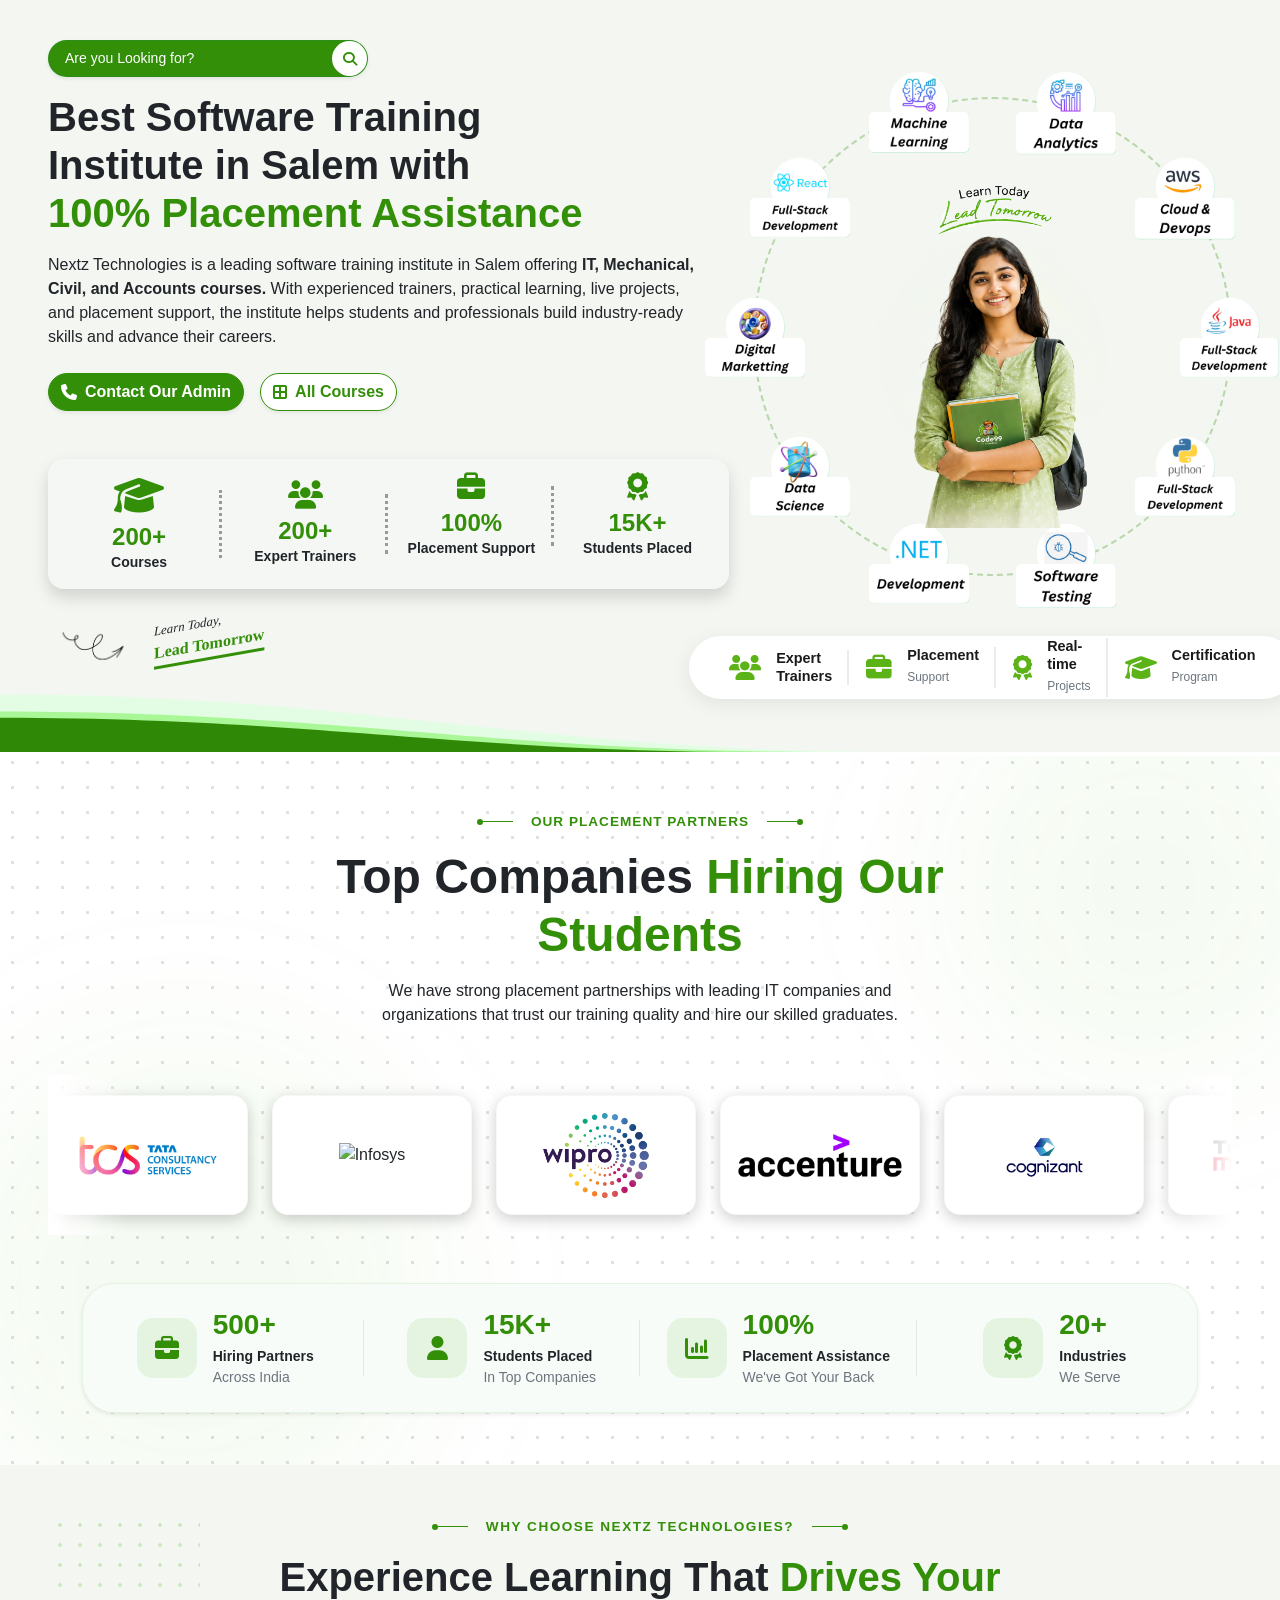
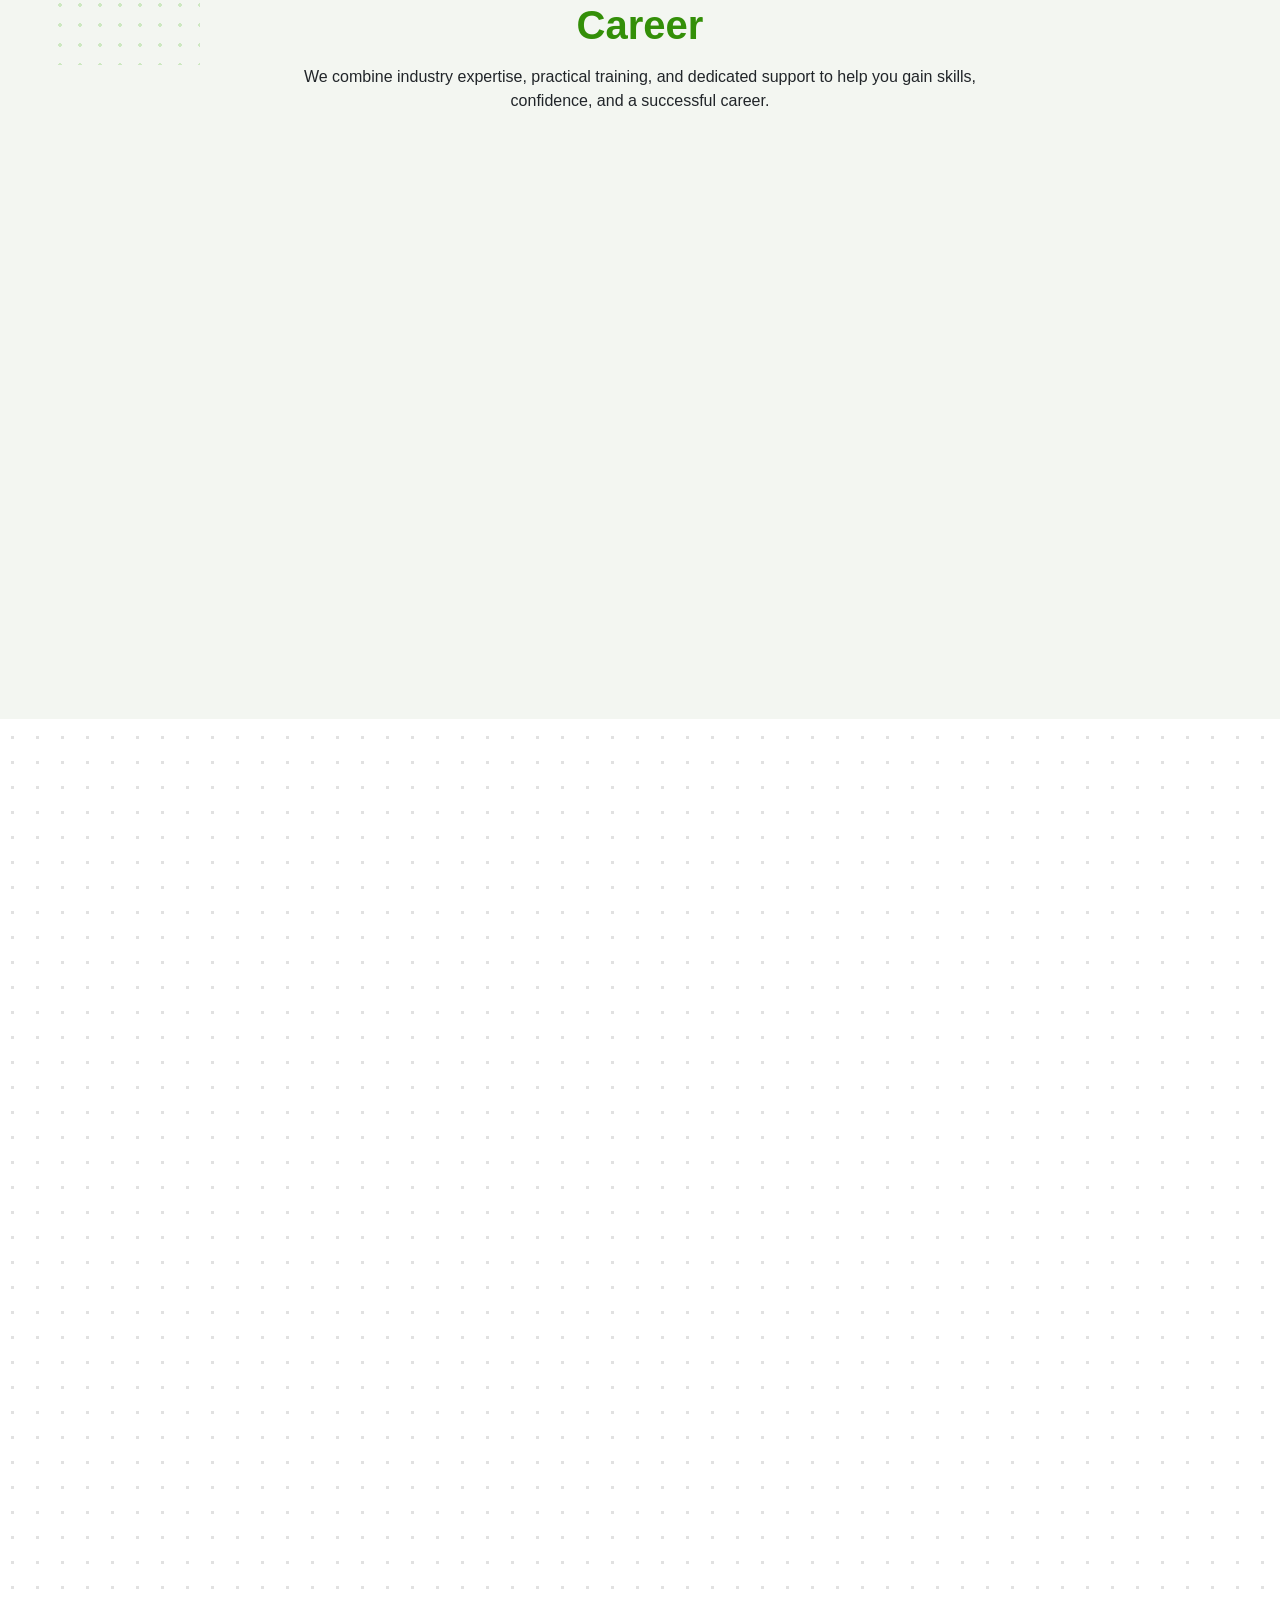
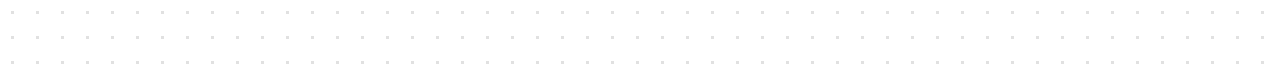
==== commit 57f5094f: "r-circle" ====
--- a/index.html
+++ b/index.html
@@ -26,16 +26,17 @@
     <!-- SECTION 1: MAIN HERO SECTION -->
     <!-- ============================================== -->
     <section
-      class="nz-hero-section py-4 py-lg-3 position-relative overflow-hidden"
+      class="nz-hero-section py-4 py-lg-4 position-relative overflow-hidden"
     >
       <div class="wave-layer"></div>
       <div class="container-fluid px-3 px-md-4 px-lg-5">
+        <!-- TOP ROW: Text Content & Hero Images -->
         <div class="row align-items-center">
-          <!-- LEFT COLUMN (Text Content & Stats) -->
+          <!-- LEFT COLUMN (Text Content, Stats, Mobile Image) -->
           <div class="col-lg-7 d-flex flex-column">
-            <!-- 1. Search Bar -->
+            <!-- Search Bar -->
             <div
-              class="nz-search-box d-inline-flex align-items-center rounded-pill mb-3 shadow-sm border border-success border-opacity-25"
+              class="nz-search-box d-inline-flex align-items-center rounded-pill mb-3 shadow-sm border border-success border-opacity-25 mt-3"
               style="max-width: 320px; width: 100%"
               data-aos="fade-down"
               data-aos-duration="800"
@@ -45,11 +46,11 @@
                 class="sr-btn btn rounded-circle d-flex justify-content-center align-items-center"
                 style="width: 35px; height: 35px; padding: 0"
               >
-                <i class="fa-solid fa-magnifying-glass small"></i>
+                <i class="fa-solid fa-magnifying-glass small text-success"></i>
               </button>
             </div>
 
-            <!-- 2. Main Heading -->
+            <!-- Main Heading -->
             <h1
               class="fw-bold text-dark mb-3"
               data-aos="fade-up"
@@ -61,7 +62,7 @@
               <span class="text-success">100% Placement Assistance</span>
             </h1>
 
-            <!-- 3. Description -->
+            <!-- Description -->
             <p
               class="mb-4 pe-lg-4 text-dark"
               data-aos="fade-up"
@@ -78,7 +79,7 @@
               build industry-ready skills and advance their careers.
             </p>
 
-            <!-- 4. Buttons -->
+            <!-- Buttons -->
             <div
               class="d-flex flex-wrap gap-3 mb-4 mb-lg-5"
               data-aos="fade-up"
@@ -89,83 +90,123 @@
                 href="#"
                 class="btn btn-success nz-btn-green rounded-pill fw-semibold shadow-sm d-flex align-items-center gap-2"
               >
-                <i class="fa-solid fa-phone"></i> Contact Our Admin
+                <i class="fa-solid fa-phone nz-phone-icon"></i>
+                Contact Our Admin
               </a>
+
               <a
                 href="#"
                 class="btn btn-outline-success nz-btn-outline rounded-pill fw-semibold shadow-sm d-flex align-items-center gap-2 bg-white"
               >
-                <i class="fa-solid fa-border-all"></i> All Courses
+                <i class="fa-solid fa-border-all"></i>
+                All Courses
               </a>
             </div>
 
-            <!-- MOBILE IMAGE PLACEMENT (Visible only on mobile/tab) -->
+            <!-- MOBILE IMAGE PLACEMENT (Visible only on Mobile) -->
             <div
-              class="d-block d-lg-none text-center mb-4"
+              class="d-block d-lg-none text-center mb-5 mt-4"
               data-aos="zoom-in"
               data-aos-delay="400"
               data-aos-duration="800"
             >
-              <img
-                src="images/s1.png"
-                alt="Student with Courses"
-                class="img-fluid nz-main-image mx-auto"
-                style="max-width: 80%"
-              />
-            </div>
-
-            <!-- 5. Stats Grid -->
+              <div class="hero-image-wrapper">
+                <div class="orbit-container">
+                  <img
+                    src="images/subject canva/10.png"
+                    class="orbit-item"
+                    alt="icon1"
+                  />
+                  <img
+                    src="images/subject canva/9.png"
+                    class="orbit-item"
+                    alt="icon2"
+                  />
+                  <img
+                    src="images/subject canva/1.png"
+                    class="orbit-item"
+                    alt="icon3"
+                  />
+                  <img
+                    src="images/subject canva/2.png"
+                    class="orbit-item"
+                    alt="icon4"
+                  />
+                  <img
+                    src="images/subject canva/3.png"
+                    class="orbit-item"
+                    alt="icon5"
+                  />
+                  <img
+                    src="images/subject canva/4.png"
+                    class="orbit-item"
+                    alt="icon6"
+                  />
+                  <img
+                    src="images/subject canva/5.png"
+                    class="orbit-item"
+                    alt="icon7"
+                  />
+                  <img
+                    src="images/subject canva/6.png"
+                    class="orbit-item"
+                    alt="icon8"
+                  />
+                  <img
+                    src="images/subject canva/7.png"
+                    class="orbit-item"
+                    alt="icon9"
+                  />
+                  <img
+                    src="images/subject canva/8.png"
+                    class="orbit-item"
+                    alt="icon10"
+                  />
+                </div>
+                <img
+                  src="images/girl.png"
+                  alt="Student with Courses"
+                  class="center-main-img rounded-4"
+                />
+              </div>
+            </div>
+
+            <!-- Stats Grid -->
             <div
-              class="nz-stats-container p-3 p-md-4 rounded-4 mb-3"
+              class="nz-stats-container p-3 rounded-4 mb-3"
               data-aos="fade-up"
               data-aos-delay="500"
               data-aos-duration="800"
             >
               <div class="row g-3 text-center align-items-center">
-                <!-- Stat 1 -->
                 <div class="col-6 col-lg-3 nz-hero-stat-col">
                   <i
-                    class="fa-solid fa-graduation-cap fs-3 text-success mb-2"
+                    class="fa-solid fa-graduation-cap fs-1 text-success mb-2"
                   ></i>
                   <h4 class="fw-bold text-success mb-0">200+</h4>
                   <p class="small text-dark fw-bold mb-0">Courses</p>
-                  <p class="small text-muted mb-0 d-none d-md-block">
-                    Industry Oriented
-                  </p>
-                </div>
-                <!-- Stat 2 -->
+                </div>
                 <div class="col-6 col-lg-3 nz-hero-stat-col">
                   <i class="fa-solid fa-users fs-3 text-success mb-2"></i>
                   <h4 class="fw-bold text-success mb-0">200+</h4>
                   <p class="small text-dark fw-bold mb-0">Expert Trainers</p>
-                  <p class="small text-muted mb-0 d-none d-md-block">
-                    Industry Professionals
-                  </p>
-                </div>
-                <!-- Stat 3 -->
+                </div>
                 <div class="col-6 col-lg-3 nz-hero-stat-col mt-4 mt-lg-0">
                   <i class="fa-solid fa-briefcase fs-3 text-success mb-2"></i>
                   <h4 class="fw-bold text-success mb-0">100%</h4>
                   <p class="small text-dark fw-bold mb-0">Placement Support</p>
-                  <p class="small text-muted mb-0 d-none d-md-block">
-                    Assured Assistance
-                  </p>
-                </div>
-                <!-- Stat 4 -->
+                </div>
                 <div class="col-6 col-lg-3 nz-hero-stat-col mt-4 mt-lg-0">
                   <i class="fa-solid fa-award fs-3 text-success mb-2"></i>
                   <h4 class="fw-bold text-success mb-0">15K+</h4>
                   <p class="small text-dark fw-bold mb-0">Students Placed</p>
-                  <p class="small text-muted mb-0 d-none d-md-block">
-                    In Top Companies
-                  </p>
-                </div>
-              </div>
-            </div>
-
-            <!-- 6. Bottom Tagline -->
+                </div>
+              </div>
+            </div>
+
+            <!-- Bottom Tagline -->
             <div
-              class="nz-tagline d-flex align-items-center  justify-content-center justify-content-lg-start"
+              class="nz-tagline d-flex align-items-center justify-content-center justify-content-lg-start mb-5 mb-lg-5 mt-2"
               data-aos="fade-right"
               data-aos-delay="600"
               data-aos-duration="800"
@@ -188,7 +229,7 @@
                   >Learn Today,</span
                 >
                 <p
-                  class="text-success m-0 fw-bold"
+                  class="text-success m-0 fw-bold mb-lg-4"
                   style="
                     font-family: cursive;
                     transform: skewY(-10deg);
@@ -203,24 +244,127 @@
             </div>
           </div>
 
-          <!-- RIGHT COLUMN (Image - Desktop Only) -->
+          <!-- RIGHT COLUMN (Desktop Only) -->
           <div
-            class="col-lg-5 d-none d-lg-block text-center position-relative"
+            class="col-lg-5 d-none d-lg-block position-relative pt-4"
             data-aos="fade-left"
             data-aos-delay="200"
             data-aos-duration="1000"
           >
-            <img
-              src="images/s1.png"
-              alt="Student with Courses"
-              class="img-fluid nz-main-image w-100"
-              style="max-width: 600px"
-            />
+            <div class="hero-image-wrapper">
+              <!-- Spinning Container for Dummy Icons (Desktop) -->
+              <div class="orbit-container">
+                <img
+                  src="images/subject canva/1.png"
+                  class="orbit-item"
+                  alt="icon1"
+                />
+                <img
+                  src="images/subject canva/2.png"
+                  class="orbit-item"
+                  alt="icon2"
+                />
+                <img
+                  src="images/subject canva/3.png"
+                  class="orbit-item"
+                  alt="icon3"
+                />
+                <img
+                  src="images/subject canva/4.png"
+                  class="orbit-item"
+                  alt="icon4"
+                />
+                <img
+                  src="images/subject canva/5.png"
+                  class="orbit-item"
+                  alt="icon5"
+                />
+                <img
+                  src="images/subject canva/6.png"
+                  class="orbit-item"
+                  alt="icon6"
+                />
+                <img
+                  src="images/subject canva/7.png"
+                  class="orbit-item"
+                  alt="icon7"
+                />
+                <img
+                  src="images/subject canva/8.png"
+                  class="orbit-item"
+                  alt="icon8"
+                />
+                <img
+                  src="images/subject canva/9.png"
+                  class="orbit-item"
+                  alt="icon9"
+                />
+                <img
+                  src="images/subject canva/10.png"
+                  class="orbit-item"
+                  alt="icon10"
+                />
+              </div>
+              <!-- User Provided Main Image -->
+              <img
+                src="images/gl.png"
+                alt="Student with Courses"
+                class="center-main-img rounded-4"
+              />
+            </div>
+            <!-- feature card botom -->
+            <div
+              class="row nz-features-pill-wrapper justify-content-center"
+              data-aos="fade-up"
+              data-aos-delay="600"
+            >
+              <div class="col-auto d-flex justify-content-center">
+                <div class="nz-features-pill">
+                  <!-- Item 1 -->
+                  <div class="nz-feature-item">
+                    <i class="fa-solid fa-users nz-feature-icon"></i>
+                    <div class="nz-feature-text text-start">
+                      <h6>Expert Trainers</h6>
+                    </div>
+                  </div>
+
+                  <!-- Item 2 -->
+                  <div class="nz-feature-item">
+                    <i class="fa-solid fa-briefcase nz-feature-icon"></i>
+                    <div class="nz-feature-text text-start">
+                      <h6>Placement</h6>
+                      <span>Support</span>
+                    </div>
+                  </div>
+
+                  <!-- Item 3 -->
+                  <div class="nz-feature-item">
+                    <i class="fa-solid fa-award nz-feature-icon"></i>
+                    <div class="nz-feature-text text-start">
+                      <h6>Real-time</h6>
+                      <span>Projects</span>
+                    </div>
+                  </div>
+
+                  <!-- Item 4 -->
+                  <div class="nz-feature-item">
+                    <i class="fa-solid fa-graduation-cap nz-feature-icon"></i>
+                    <div class="nz-feature-text text-start">
+                      <h6>Certification</h6>
+                      <span>Program</span>
+                    </div>
+                  </div>
+                </div>
+              </div>
+            </div>
           </div>
         </div>
+        <!-- / End of .row align-items-center -->
+
+        <!-- BOTTOM ROW: Features Pill Banner -->
       </div>
+      <!-- / End of .container-fluid -->
     </section>
-
     <!-- ============================================== -->
     <!-- SECTION 2: PLACEMENT PARTNERS -->
     <!-- ============================================== -->
@@ -423,6 +567,9 @@
     <section
       class="nz-why-section py-3 py-lg-5 pt-5 position-relative overflow-hidden"
     >
+      <div class="stats-content">
+        <!-- Your Stats Content Here -->
+      </div>
       <!-- Decorative Background Elements -->
       <div class="nz-bg-dots-left"></div>
       <div class="nz-wave-bottom"></div>
@@ -540,7 +687,7 @@
                     <h6 class="fw-bold text-dark mb-1">
                       1-to-1 Practical Training
                     </h6>
-                    <p class=" mb-0">
+                    <p class="mb-0">
                       Personalized attention for better understanding and
                       hands-on experience.
                     </p>
@@ -562,7 +709,7 @@
                     <h6 class="fw-bold text-dark mb-1">
                       100% Placement Assistance
                     </h6>
-                    <p class=" mb-0">
+                    <p class="mb-0">
                       End-to-end placement support to help you get placed in top
                       companies.
                     </p>
@@ -584,7 +731,7 @@
                     <h6 class="fw-bold text-dark mb-1">
                       Live Project Experience
                     </h6>
-                    <p class=" mb-0">
+                    <p class="mb-0">
                       Work on real-time projects and gain industry-relevant
                       skills.
                     </p>
@@ -606,7 +753,7 @@
                     <h6 class="fw-bold text-dark mb-1">
                       Industry Expert Trainers
                     </h6>
-                    <p class=" mb-0">
+                    <p class="mb-0">
                       Learn from experienced professionals with real-time
                       industry knowledge.
                     </p>
@@ -649,7 +796,7 @@
                     <h6 class="fw-bold text-dark mb-1">
                       Interview Preparation
                     </h6>
-                    <p class=" mb-0">
+                    <p class="mb-0">
                       Resume building, mock interviews and HR training to boost
                       confidence.
                     </p>
@@ -669,7 +816,7 @@
                   </div>
                   <div class="nz-feat-content">
                     <h6 class="fw-bold text-dark mb-1">Internship Support</h6>
-                    <p class=" mb-0">
+                    <p class="mb-0">
                       Get internship opportunities to gain real-world exposure.
                     </p>
                   </div>
@@ -690,7 +837,7 @@
                     <h6 class="fw-bold text-dark mb-1">
                       Course Completion Certificate
                     </h6>
-                    <p class=" mb-0">
+                    <p class="mb-0">
                       Industry-recognized certificate on completion of the
                       course.
                     </p>
@@ -748,7 +895,11 @@
     <section class="pc-container py-5">
       <div class="container">
         <!-- Section Header -->
-        <div class="text-center mb-5" data-aos="fade-up" data-aos-duration="800">
+        <div
+          class="text-center mb-5"
+          data-aos="fade-up"
+          data-aos-duration="800"
+        >
           <div class="section-subtitle mb-3">
             <span class="line-dash left"></span>
             OUR POPULAR COURSES
@@ -758,16 +909,22 @@
             Explore Courses That <span>Build Your Future</span>
           </h1>
           <p class="text-dark">
-            Industry-focused training designed to enhance your skills,<br class="d-none d-md-block" />
+            Industry-focused training designed to enhance your skills,<br
+              class="d-none d-md-block"
+            />
             boost your confidence, and accelerate your career growth.
           </p>
         </div>
 
         <div class="row g-4">
           <!-- CARD 1: IT Courses -->
-          <div class="col-12 col-md-6 col-lg-3" data-aos="fade-up" data-aos-delay="100">
+          <div
+            class="col-12 col-md-6 col-lg-3"
+            data-aos="fade-up"
+            data-aos-delay="100"
+          >
             <!-- Desktop View -->
-            <div class="desktop-cards-wrapper d-none d-md-block  ms-3">
+            <div class="desktop-cards-wrapper d-none d-md-block ms-3">
               <div class="custom-card">
                 <div class="border-left-line"></div>
                 <div class="border-diagonal-line"></div>
@@ -777,8 +934,9 @@
                   <span class="count">20+</span>
                   <span class="label">Courses</span>
                 </div>
-                <p class=" small mb-2 flex-grow-1">
-                  From basics to advanced programming, build strong IT foundations.
+                <p class="small mb-2 flex-grow-1">
+                  From basics to advanced programming, build strong IT
+                  foundations.
                 </p>
                 <button class="btn btn-custom rounded-lg mt-auto">
                   View Courses <i class="fa-solid fa-arrow-right ms-2"></i>
@@ -804,11 +962,14 @@
                 <div class="mobile-text-area flex-grow-1 py-3 pe-1">
                   <h6 class="fw-bold mb-1">IT Courses</h6>
                   <div class="card-divider-mobile mb-2"></div>
-                  <p class=" mb-0">
-                    From basics to advanced programming, build strong IT foundations.
+                  <p class="mb-0">
+                    From basics to advanced programming, build strong IT
+                    foundations.
                   </p>
                 </div>
-                <div class="mobile-right-area pe-3 d-flex align-items-center gap-2 flex-shrink-0">
+                <div
+                  class="mobile-right-area pe-3 d-flex align-items-center gap-2 flex-shrink-0"
+                >
                   <div class="badge-course-mobile">
                     <span class="count">20+</span>
                     <span class="label">Courses</span>
@@ -820,7 +981,11 @@
           </div>
 
           <!-- CARD 2: Mechanical Courses -->
-          <div class="col-12 col-md-6 col-lg-3" data-aos="fade-up" data-aos-delay="200">
+          <div
+            class="col-12 col-md-6 col-lg-3"
+            data-aos="fade-up"
+            data-aos-delay="200"
+          >
             <!-- Desktop View -->
             <div class="desktop-cards-wrapper d-none d-md-block ms-3">
               <div class="custom-card">
@@ -832,7 +997,7 @@
                   <span class="count">18+</span>
                   <span class="label">Courses</span>
                 </div>
-                <p class=" small mb-2 flex-grow-1">
+                <p class="small mb-2 flex-grow-1">
                   Core mechanical concepts with practical industry applications.
                 </p>
                 <button class="btn btn-custom rounded-lg mt-auto">
@@ -858,11 +1023,14 @@
                 <div class="mobile-text-area flex-grow-1 py-3 pe-1">
                   <h6 class="fw-bold mb-1">Mechanical Courses</h6>
                   <div class="card-divider-mobile mb-2"></div>
-                  <p class=" mb-0">
-                    Core mechanical concepts with practical industry applications.
+                  <p class="mb-0">
+                    Core mechanical concepts with practical industry
+                    applications.
                   </p>
                 </div>
-                <div class="mobile-right-area pe-3 d-flex align-items-center gap-2 flex-shrink-0">
+                <div
+                  class="mobile-right-area pe-3 d-flex align-items-center gap-2 flex-shrink-0"
+                >
                   <div class="badge-course-mobile">
                     <span class="count">18+</span>
                     <span class="label">Courses</span>
@@ -874,7 +1042,11 @@
           </div>
 
           <!-- CARD 3: Civil Courses -->
-          <div class="col-12 col-md-6 col-lg-3" data-aos="fade-up" data-aos-delay="300">
+          <div
+            class="col-12 col-md-6 col-lg-3"
+            data-aos="fade-up"
+            data-aos-delay="300"
+          >
             <!-- Desktop View -->
             <div class="desktop-cards-wrapper d-none d-md-block ms-3">
               <div class="custom-card">
@@ -886,8 +1058,9 @@
                   <span class="count">15+</span>
                   <span class="label">Courses</span>
                 </div>
-                <p class=" small mb-2 flex-grow-1">
-                  Learn civil engineering skills with live projects and practicals.
+                <p class="small mb-2 flex-grow-1">
+                  Learn civil engineering skills with live projects and
+                  practicals.
                 </p>
                 <button class="btn btn-custom rounded-lg mt-auto">
                   View Courses <i class="fa-solid fa-arrow-right ms-2"></i>
@@ -913,10 +1086,13 @@
                   <h6 class="fw-bold mb-1">Civil Courses</h6>
                   <div class="card-divider-mobile mb-2"></div>
                   <p class="mb-0">
-                    Learn civil engineering skills with live projects and practicals.
+                    Learn civil engineering skills with live projects and
+                    practicals.
                   </p>
                 </div>
-                <div class="mobile-right-area pe-3 d-flex align-items-center gap-2 flex-shrink-0">
+                <div
+                  class="mobile-right-area pe-3 d-flex align-items-center gap-2 flex-shrink-0"
+                >
                   <div class="badge-course-mobile">
                     <span class="count">15+</span>
                     <span class="label">Courses</span>
@@ -928,7 +1104,11 @@
           </div>
 
           <!-- CARD 4: Accounts Courses -->
-          <div class="col-12 col-md-6 col-lg-3" data-aos="fade-up" data-aos-delay="400">
+          <div
+            class="col-12 col-md-6 col-lg-3"
+            data-aos="fade-up"
+            data-aos-delay="400"
+          >
             <!-- Desktop View -->
             <div class="desktop-cards-wrapper d-none d-md-block ms-3">
               <div class="custom-card">
@@ -940,7 +1120,7 @@
                   <span class="count">10+</span>
                   <span class="label">Courses</span>
                 </div>
-                <p class=" small mb-2 flex-grow-1">
+                <p class="small mb-2 flex-grow-1">
                   Master accounting, Tally, GST and financial management.
                 </p>
                 <button class="btn btn-custom rounded-lg mt-auto">
@@ -966,16 +1146,18 @@
                 <div class="mobile-text-area flex-grow-1 py-3 pe-1">
                   <h6 class="fw-bold mb-1">Accounts Courses</h6>
                   <div class="card-divider-mobile mb-2"></div>
-                  <p class=" mb-0">
+                  <p class="mb-0">
                     Master accounting, Tally, GST and financial management.
                   </p>
                 </div>
-                <div class="mobile-right-area pe-3 d-flex align-items-center gap-2 flex-shrink-0">
+                <div
+                  class="mobile-right-area pe-3 d-flex align-items-center gap-2 flex-shrink-0"
+                >
                   <div class="badge-course-mobile">
                     <span class="count">10+</span>
                     <span class="label">Courses</span>
                   </div>
-                 <i class="fa-solid fa-arrow-right ec-arrow"></i>
+                  <i class="fa-solid fa-arrow-right ec-arrow"></i>
                 </div>
               </div>
             </div>
@@ -986,9 +1168,12 @@
         <!-- =========================================
              CTA BOTTOM BANNER 
              ========================================= -->
-        <div class="cta-bottom-banner mt-lg-5" data-aos="fade-up" data-aos-delay="500">
+        <div
+          class="cta-bottom-banner mt-lg-5 shadow-lg"
+          data-aos="fade-up"
+          data-aos-delay="500"
+        >
           <div class="row align-items-center">
-            
             <!-- 1. Left Image & Text Section -->
             <div class="col-12 col-xl-5 mb-4 mb-xl-0">
               <div class="d-flex flex-row align-items-center text-start gap-3">
@@ -999,11 +1184,14 @@
                   style="width: 115px; object-fit: contain"
                 />
                 <div>
-                  <h5 class="fw-bold text-dark mb-1" style="font-size: 1.15rem; line-height: 1.3;">
+                  <h5
+                    class="fw-bold text-dark mb-1"
+                    style="font-size: 1.15rem; line-height: 1.3"
+                  >
                     Not sure which course<br />is right for you?
                   </h5>
                   <div class="cta-divider mb-2"></div>
-                  <p class=" mb-0" style="font-size: 11px; line-height: 1.4">
+                  <p class="mb-0" style="font-size: 11px; line-height: 1.4">
                     Get free career guidance from our experts and find the
                     perfect course for your career goals.
                   </p>
@@ -1013,13 +1201,18 @@
 
             <!-- 2. Icon Features Section -->
             <div class="col-12 col-md-7 col-xl-4 mb-4 mb-md-0 mt-2 mt-md-0">
-              <div class="d-flex justify-content-between justify-content-md-center align-items-center gap-2 gap-sm-4 h-100 px-1 px-md-0">
-                
+              <div
+                class="d-flex justify-content-between justify-content-md-center align-items-center gap-2 gap-sm-4 h-100 px-1 px-md-0"
+              >
                 <div class="text-center flex-fill">
                   <div class="feature-icon-circle mx-auto mb-2">
                     <i class="fa-solid fa-user-tie"></i>
                   </div>
-                  <span class="fw-bold d-block text-dark" style="font-size: 10px;">Expert<br />Counseling</span>
+                  <span
+                    class="fw-bold d-block text-dark"
+                    style="font-size: 10px"
+                    >Expert<br />Counseling</span
+                  >
                 </div>
 
                 <!-- Vertical line -->
@@ -1029,7 +1222,11 @@
                   <div class="feature-icon-circle mx-auto mb-2">
                     <i class="fa-solid fa-bullseye"></i>
                   </div>
-                  <span class="fw-bold d-block text-dark" style="font-size: 10px;">Career<br />Guidance</span>
+                  <span
+                    class="fw-bold d-block text-dark"
+                    style="font-size: 10px"
+                    >Career<br />Guidance</span
+                  >
                 </div>
 
                 <!-- Vertical line -->
@@ -1039,19 +1236,26 @@
                   <div class="feature-icon-circle mx-auto mb-2">
                     <i class="fa-solid fa-file-contract"></i>
                   </div>
-                  <span class="fw-bold d-block text-dark" style="font-size: 10px;">100% Placement<br />Assistance</span>
-                </div>
-
+                  <span
+                    class="fw-bold d-block text-dark"
+                    style="font-size: 10px"
+                    >100% Placement<br />Assistance</span
+                  >
+                </div>
               </div>
             </div>
 
             <!-- 3. Button Section -->
-            <div class="col-12 col-md-5 col-xl-3 text-center text-xl-end mt-2 mt-xl-0">
-              <button class="btn btn-custom rounded-lg w-100" style="padding: 12px 0; font-size: 15px;">
+            <div
+              class="col-12 col-md-5 col-xl-3 text-center text-xl-end mt-2 mt-xl-0"
+            >
+              <button
+                class="btn btn-custom rounded-lg w-100"
+                style="padding: 12px 0; font-size: 15px"
+              >
                 Talk to Our Expert <i class="fa-solid fa-arrow-right ms-2"></i>
               </button>
             </div>
-            
           </div>
         </div>
         <!-- =========================================
@@ -1063,7 +1267,6 @@
     <!-- ============================================== -->
     <!-- SECTION 5:-->
     <!-- ============================================== -->
-
     <!-- Bootstrap JS -->
     <script src="https://cdn.jsdelivr.net/npm/bootstrap@5.3.2/dist/js/bootstrap.bundle.min.js"></script>
 
--- a/style.css
+++ b/style.css
@@ -14,8 +14,8 @@
 
 .nz-hero-section {
   background: rgb(243, 246, 241);
-  position: relative; 
-  overflow: hidden; 
+  position: relative;
+  overflow: hidden;
 }
 
 .nz-hero-section::before,
@@ -25,39 +25,36 @@
   position: absolute;
   bottom: 0;
   left: 0;
-  
   -webkit-mask-image: url("data:image/svg+xml,%3Csvg viewBox='0 0 100 100' preserveAspectRatio='none' xmlns='http://www.w3.org/2000/svg'%3E%3Cpath d='M 0 100 L 0 10 C 40 10, 60 100, 100 100 Z' /%3E%3C/svg%3E");
   mask-image: url("data:image/svg+xml,%3Csvg viewBox='0 0 100 100' preserveAspectRatio='none' xmlns='http://www.w3.org/2000/svg'%3E%3Cpath d='M 0 100 L 0 10 C 40 10, 60 100, 100 100 Z' /%3E%3C/svg%3E");
-  
   -webkit-mask-size: 100% 100%;
   mask-size: 100% 100%;
   -webkit-mask-repeat: no-repeat;
   mask-repeat: no-repeat;
-  
   pointer-events: none;
 }
 
-/* --- Layer 1 (மிகவும் வெளிர் பச்சை / Back Layer) --- */
+/* --- Layer 1 --- */
 .nz-hero-section::before {
   width: 70%;
   height: 1.7cm;
-  background-color: #e3fde4; /* உங்களுக்கான CSS கலர் 1 */
+  background-color: #e3fde4;
   z-index: 1;
 }
 
-/* --- Layer 2 (நடுத்தரப் பச்சை / Middle Layer) --- */
+/* --- Layer 2 --- */
 .nz-hero-section::after {
   width: 65%;
   height: 1.2cm;
-  background-color: #a9f796; /* உங்களுக்கான CSS கலர் 2 */
+  background-color: #a9f796;
   z-index: 2;
 }
 
-/* --- Layer 3 (அடர் பச்சை / Front Layer) --- */
+/* --- Layer 3 --- */
 .wave-layer {
   width: 60%;
   height: 1cm;
-  background-color: #2f8806; /* உங்களுக்கான CSS கலர் 3 */
+  background-color: #2f8806;
   z-index: 3;
 }
 
@@ -69,17 +66,109 @@
   background-color: var(--nz-green) !important;
 }
 
-/* Buttons */
+/* contact Buttons */
 .nz-btn-green {
-  background-color: var(--nz-green);
-  border-color: var(--nz-green);
-  color: white;
-  transition: all 0.3s;
-}
+    background-color: var(--nz-green);
+    border: 1px solid var(--nz-green);
+    color: #fff;
+    transition: all 0.3s ease;
+    animation: buttonNotification 2s ease-in-out infinite;
+}
+
+/* Button Glow + Small Scale + Shake */
+@keyframes buttonNotification {
+    0%,
+    45%,
+    100% {
+        transform: scale(1);
+        box-shadow: 0 0 0 rgba(56, 176, 0, 0);
+    }
+
+    48% {
+        transform: scale(1.02) rotate(-1deg);
+        box-shadow:
+            0 0 12px rgba(56, 176, 0, 0.5),
+            0 0 25px rgba(56, 176, 0, 0.3);
+    }
+
+    51% {
+        transform: scale(1.04) rotate(1deg);
+        box-shadow:
+            0 0 18px rgba(56, 176, 0, 0.7),
+            0 0 35px rgba(56, 176, 0, 0.4);
+    }
+
+    54% {
+        transform: scale(1.04) rotate(-1deg);
+    }
+
+    57% {
+        transform: scale(1.04) rotate(1deg);
+    }
+
+    60% {
+        transform: scale(1.02) rotate(-0.5deg);
+    }
+
+    63% {
+        transform: scale(1.01) rotate(0);
+    }
+}
+
+/* Phone Icon Shake */
+.nz-phone-icon {
+    display: inline-block;
+    transform-origin: center;
+    animation: phoneShake 2s ease-in-out infinite;
+}
+
+@keyframes phoneShake {
+    0%,
+    45%,
+    100% {
+        transform: rotate(0);
+    }
+
+    48% {
+        transform: rotate(-18deg);
+    }
+
+    51% {
+        transform: rotate(18deg);
+    }
+
+    54% {
+        transform: rotate(-16deg);
+    }
+
+    57% {
+        transform: rotate(16deg);
+    }
+
+    60% {
+        transform: rotate(-10deg);
+    }
+
+    63% {
+        transform: rotate(8deg);
+    }
+
+    66% {
+        transform: rotate(0);
+    }
+}
+
+/* Hover */
 .nz-btn-green:hover {
-  background-color: #2c8c00;
-  color: white;
-  transform: translateY(-2px);
+    background-color: #2c8c00;
+    color: #fff;
+}
+.nz-btn-green:hover {
+    animation-play-state: paused;
+    transform: translateY(-2px) scale(1.02);
+    background-color: #2c8c00;
+    color: white;
+    box-shadow: 0 8px 20px rgba(56, 176, 0, 0.3);
 }
 
 .nz-btn-outline {
@@ -99,38 +188,6 @@
 }
 .sr-btn {
   background-color: white;
-}
-
-/* Headings & Text */
-.nz-heading {
-  font-size: 2.5rem;
-  line-height: 1.2;
-}
-.nz-highlight {
-  position: relative;
-  display: inline-block;
-}
-.nz-highlight::after {
-  content: "";
-  position: absolute;
-  bottom: -5px;
-  left: 0;
-  width: 60%;
-  height: 3px;
-  background-color: var(--nz-green);
-  border-radius: 5px;
-}
-.nz-description {
-  font-size: 1.05rem;
-  line-height: 1.6;
-}
-
-/* Image styling */
-.nz-main-image {
-  transition: transform 0.3s ease;
-}
-.nz-main-image:hover {
-  transform: scale(1.02);
 }
 
 /* Hero Stats Styling */
@@ -139,16 +196,10 @@
   box-shadow: 0 0.5rem 1rem rgba(0, 0, 0, 0.15) !important;
   background-color: #f4f7f3;
 }
-.nz-stats-container:hover {
-  box-shadow: 0 0.5rem 1rem rgba(0, 0, 0, 0.15) !important;
-}
 .nz-hero-stat-col {
   position: relative;
 }
 
-
-
-/* Hero Stats Desktop Dividers */
 @media (min-width: 992px) {
   .nz-hero-stat-col:not(:last-child)::after {
     content: "";
@@ -159,7 +210,6 @@
     border-right: 3px dotted #999;
   }
 }
-/* Hero Stats Tablet/Mobile Dividers (2x2 Grid) */
 @media (max-width: 991px) {
   .nz-hero-stat-col:nth-child(odd)::after {
     content: "";
@@ -169,16 +219,8 @@
     height: 70%;
     border-right: 2px dotted #ccc;
   }
-}
-@media (max-width: 991px) {
-  .nz-heading {
-    font-size: 2.2rem;
-  }
   .nz-search-box {
     max-width: 100% !important;
-  }
-  .nz-highlight::after {
-    width: 100px;
   }
   .nz-hero-section {
     background: linear-gradient(
@@ -192,6 +234,186 @@
   }
 }
 
+/* =========================================
+   ORBITING ANIMATION STYLES
+   ========================================= */
+.hero-image-wrapper {
+  position: relative;
+  width: 100%;
+  max-width: 520px;
+  margin: 0 auto;
+  aspect-ratio: 1; /* Keeps container perfectly square for the circle */
+  display: flex;
+  align-items: center;
+  justify-content: center;
+  margin-top: -80px;
+}
+
+/* Mobile specific wrapper sizing */
+@media (max-width: 991px) {
+  .hero-image-wrapper {
+    max-width: 95%;
+    margin-top: 20px;
+    margin-bottom: 20px;
+  }
+}
+
+.center-main-img {
+  max-width: 80%;
+  max-height: 80%;
+  z-index: 5;
+  position: relative;
+  object-fit: contain;
+  transition: transform 0.3s ease;
+  /* margin-bottom: 60px; */
+}
+.center-main-img:hover {
+  transform: scale(1.03);
+}
+
+/* The circular dashed track - Desktop */
+.orbit-container {
+  position: absolute;
+  width: 100%;
+  height: 100%;
+  border: 2px dashed rgba(51, 143, 8, 0.3);
+  border-radius: 50%;
+  animation: spinOrbit 30s linear infinite;
+  z-index: 2;
+}
+
+/* The small orbiting images - Desktop */
+.orbit-item {
+  position: absolute;
+  width: 120px;
+  height: 120px;
+  /* 120px ல் பாதி 60px */
+  margin: -60px 0 0 -60px; 
+  padding: 10px;
+  object-fit: contain;
+  animation: spinCounter 30s linear infinite;
+}
+
+/* Mobile View Orbit Overrides */
+@media (max-width: 991px) {
+  .orbit-item {
+    width: 90px; 
+    height: 90px;
+    margin: -45px 0 0 -45px; 
+    padding: 6px;
+  }
+
+  .orbit-container {
+    position: absolute;
+    width: 100%; 
+    height: 100%;
+    border: 2px dashed rgba(51, 143, 8, 0.3);
+    border-radius: 50%;
+    animation: spinOrbit 30s linear infinite;
+    z-index: 2;
+  }
+
+  .center-main-img {
+    max-width: 80%;
+    max-height: 80%;
+    z-index: 5;
+    position: relative;
+    object-fit: contain;
+    transition: transform 0.3s ease;
+    margin-bottom: 40px;
+  }
+}
+
+/* 10 Items positions evenly distributed on a 360-degree circle */
+.orbit-item:nth-child(1)  { top: 50%; left: 100%; } /* 0° (Right) */
+.orbit-item:nth-child(2)  { top: 79.39%; left: 90.45%; } /* 36° */
+.orbit-item:nth-child(3)  { top: 97.55%; left: 65.45%; } /* 72° */
+.orbit-item:nth-child(4)  { top: 97.55%; left: 34.55%; } /* 108° */
+.orbit-item:nth-child(5)  { top: 79.39%; left: 9.55%; } /* 144° */
+.orbit-item:nth-child(6)  { top: 50%; left: 0%; } /* 180° (Left) */
+.orbit-item:nth-child(7)  { top: 20.61%; left: 9.55%; } /* 216° */
+.orbit-item:nth-child(8)  { top: 2.45%; left: 34.55%; } /* 252° */
+.orbit-item:nth-child(9)  { top: 2.45%; left: 65.45%; } /* 288° */
+.orbit-item:nth-child(10) { top: 20.61%; left: 90.45%; } /* 324° */
+
+/* Keyframes for spinning */
+@keyframes spinOrbit {
+  0% { transform: rotate(0deg); }
+  100% { transform: rotate(360deg); }
+}
+@keyframes spinCounter {
+  0% { transform: rotate(0deg); }
+  100% { transform: rotate(-360deg); }
+}
+
+/* =========================================
+   FEATURES PILL BANNER (Bottom Row)
+   ========================================= */
+.nz-features-pill-wrapper {
+  position: relative;
+  z-index: 10;
+  margin-bottom: -100px;
+  margin-top: 60px;
+}
+
+.nz-features-pill {
+  background: #ffffff;
+  border-radius: 60px;
+  box-shadow: 0 5px 20px rgba(0, 0, 0, 0.08);
+  display: inline-flex;
+  align-items: center;
+  padding: 2px 25px;
+  gap: 2px;
+}
+
+.nz-feature-item {
+  display: flex;
+  align-items: center;
+  gap: 15px;
+  padding: 0 15px;
+}
+
+@media (min-width: 992px) {
+  .nz-feature-item:not(:last-child) {
+    border-right: 2px solid #e9ecef;
+  }
+}
+
+.nz-feature-icon {
+  font-size: 1.6rem;
+  color: #5bb318; /* Bright Green */
+}
+
+.nz-feature-text h6 {
+  font-weight: 700;
+  color: #1a1a1a;
+  margin: 0;
+  font-size: 0.9rem;
+}
+
+.nz-feature-text span {
+  font-size: 0.75rem;
+  color: #6c757d;
+  font-weight: 500;
+}
+
+/* Mobile View adjustments for the banner */
+@media (max-width: 991px) {
+  .nz-features-pill {
+    border-radius: 25px;
+    flex-direction: column;
+    padding: 20px;
+    width: 100%;
+    max-width: 320px;
+  }
+  .nz-feature-item {
+    width: 100%;
+    padding: 12px 0;
+  }
+  .nz-feature-item:not(:last-child) {
+    border-bottom: 2px solid #e9ecef;
+  }
+}
 /* _________________________________________________________________________________ */
 /* --- PLACEMENT PARTNERS SECTION STYLES --- */
 
@@ -417,7 +639,7 @@
     #e4e4e4 75%,
     #c7c6c6 100%
   ); */
-  background:rgb(243, 246, 241);
+  background: rgb(243, 246, 241);
 }
 
 /* Background Patterns */
@@ -522,7 +744,7 @@
 }
 .nz-feat-card:hover {
   transform: translateY(-3px);
-  box-shadow: 0 12px 25px rgba(56, 176, 0, 0.1) !important;
+  box-shadow: 0 12px 25px rgba(82, 84, 81, 0.4) !important;
 }
 .nz-feat-icon {
   width: 48px;
@@ -547,7 +769,7 @@
 .nz-stat-item {
   flex: 1;
 }
-.nz-bottom-stats{
+.nz-bottom-stats {
   width: 65%;
 }
 .nz-stat-icon-wrapper {
@@ -676,7 +898,6 @@
   }
 }
 
-
 /* _________________________________________________________________________________ */
 /* --- SECTION 4: POPULAR COURSES (nz-crs-*) --- */
 :root {
@@ -752,7 +973,9 @@
     margin-top: 30px;
     border-radius: 30px;
     filter: drop-shadow(4px 8px 15px rgba(0, 0, 0, 0.2));
-    transition: transform 0.3s ease, filter 0.3s ease;
+    transition:
+      transform 0.3s ease,
+      filter 0.3s ease;
   }
 
   .desktop-cards-wrapper:hover {
@@ -781,7 +1004,13 @@
     height: 320px;
     border-bottom-left-radius: 15px;
     z-index: 2;
-    background: linear-gradient(to bottom, #2d7a18 0%, #38b000 25%, #7ed957 70%, #ffffff 100%);
+    background: linear-gradient(
+      to bottom,
+      #2d7a18 0%,
+      #38b000 25%,
+      #7ed957 70%,
+      #ffffff 100%
+    );
   }
 
   .border-diagonal-line {
@@ -793,7 +1022,13 @@
     transform-origin: left top;
     transform: rotate(-14deg);
     z-index: 2;
-    background: linear-gradient(to right, #2b6f19 0%, #38b000 35%, #7ed957 70%, #ffffff 100%);
+    background: linear-gradient(
+      to right,
+      #2b6f19 0%,
+      #38b000 35%,
+      #7ed957 70%,
+      #ffffff 100%
+    );
   }
 
   .hex-icon-wrapper {
@@ -808,7 +1043,10 @@
     display: flex;
     align-items: center;
     justify-content: center;
-    box-shadow: 0 8px 20px rgba(0, 0, 0, 0.2), inset 0 2px 4px rgba(255, 255, 255, 0.35), inset 0 -3px 6px rgba(0, 0, 0, 0.15);
+    box-shadow:
+      0 8px 20px rgba(0, 0, 0, 0.2),
+      inset 0 2px 4px rgba(255, 255, 255, 0.35),
+      inset 0 -3px 6px rgba(0, 0, 0, 0.15);
     z-index: 3;
   }
 
@@ -1013,10 +1251,10 @@
 
   .arrow-icon {
     font-size: 16px;
-    color: #4CAF50;
+    color: #4caf50;
     font-weight: lighter;
   }
-  .ec-arrow{
+  .ec-arrow {
     color: #277b09;
   }
 }
@@ -1034,7 +1272,7 @@
 
 @media (max-width: 767.98px) {
   .cta-bottom-banner {
-    padding: 1.5rem 1rem; /* மொபைலுக்கு ஏற்ற Padding */
+    padding: 1.5rem 1rem; 
   }
 }
 
@@ -1060,9 +1298,8 @@
 .feature-icon-circle {
   width: 45px;
   height: 45px;
-  /* Icon பின்னணிக்கு லேசான பச்சை (Light green border / background) */
   background-color: transparent;
-  border: 1.5px solid #d4ebd0; 
+  border: 1.5px solid #d4ebd0;
   border-radius: 50%;
   display: flex;
   align-items: center;
@@ -1077,11 +1314,11 @@
 .vertical-divider {
   width: 1px;
   background-color: #e4e4e4;
-  height: 40px; /* கோட்டின் உயரம் */
+  height: 40px; 
 }
 /* ______________________________________________________________________________________________________________________________________ */
 
-@import url('https://fonts.googleapis.com/css2?family=Poppins:wght@300;400;600;700;800&display=swap');
+@import url("https://fonts.googleapis.com/css2?family=Poppins:wght@300;400;600;700;800&display=swap");
 
 /* =========================================
    SECTION 5: LEARNING PROCESS (LIGHT THEME)
@@ -1089,20 +1326,20 @@
    ========================================= */
 
 .lp-section {
-    position: relative;
-    height: auto;
-    min-height: 100vh; 
-    display: flex;
-    flex-direction: column;
-    justify-content: center; 
-    align-items: center;
-    /* background-color: #f8faf9; */
-    color: #111111;
-    overflow: hidden;
-    font-family: 'Poppins', sans-serif;
-    padding: 60px 0;
-    box-sizing: border-box;
-    background: linear-gradient(
+  position: relative;
+  height: auto;
+  min-height: 100vh;
+  display: flex;
+  flex-direction: column;
+  justify-content: center;
+  align-items: center;
+  /* background-color: #f8faf9; */
+  color: #111111;
+  overflow: hidden;
+  font-family: "Poppins", sans-serif;
+  padding: 60px 0;
+  box-sizing: border-box;
+  background: linear-gradient(
     to bottom,
     #ffffff 0%,
     #fffdfd 20%,
@@ -1113,197 +1350,512 @@
 }
 
 /* Theme Colors */
-.lp-arm-1 { --lp-main-color: #22c55e; } 
-.lp-arm-2 { --lp-main-color: #0ea5e9; } 
-.lp-arm-3 { --lp-main-color: #84cc16; } 
-.lp-arm-4 { --lp-main-color: #0ea5e9; } 
-.lp-arm-5 { --lp-main-color: #22c55e; } 
-.lp-c-yellow { --lp-main-color: #84cc16; }
-.lp-c-cyan { --lp-main-color: #0ea5e9; }
+.lp-arm-1 {
+  --lp-main-color: #22c55e;
+}
+.lp-arm-2 {
+  --lp-main-color: #0ea5e9;
+}
+.lp-arm-3 {
+  --lp-main-color: #84cc16;
+}
+.lp-arm-4 {
+  --lp-main-color: #0ea5e9;
+}
+.lp-arm-5 {
+  --lp-main-color: #22c55e;
+}
+.lp-c-yellow {
+  --lp-main-color: #84cc16;
+}
+.lp-c-cyan {
+  --lp-main-color: #0ea5e9;
+}
 
 /* Background Glow */
 .lp-bg-glow {
-    position: absolute; width: 600px; height: 600px;
-    background: radial-gradient(circle, rgba(34, 197, 94, 0.08) 0%, rgba(255,255,255,0) 70%);
-    border-radius: 50%; z-index: 0;
-}
-.lp-glow-left { top: -200px; left: -300px; }
-.lp-glow-right { bottom: -200px; right: -300px; }
+  position: absolute;
+  width: 600px;
+  height: 600px;
+  background: radial-gradient(
+    circle,
+    rgba(34, 197, 94, 0.08) 0%,
+    rgba(255, 255, 255, 0) 70%
+  );
+  border-radius: 50%;
+  z-index: 0;
+}
+.lp-glow-left {
+  top: -200px;
+  left: -300px;
+}
+.lp-glow-right {
+  bottom: -200px;
+  right: -300px;
+}
 .lp-grid-bg {
-    position: absolute; top: 0; left: 0; right: 0; bottom: 0;
-    background-image: radial-gradient(rgba(0, 0, 0, 0.04) 1px, transparent 1px);
-    background-size: 30px 30px; z-index: 0;
+  position: absolute;
+  top: 0;
+  left: 0;
+  right: 0;
+  bottom: 0;
+  background-image: radial-gradient(rgba(0, 0, 0, 0.04) 1px, transparent 1px);
+  background-size: 30px 30px;
+  z-index: 0;
 }
 
 /* Header */
-.lp-header { text-align: center; margin-bottom: 40px; position: relative; z-index: 10; }
-.lp-pill { 
-    display: inline-flex; align-items: center; gap: 10px; font-size: 12px; font-weight: 600; 
-    letter-spacing: 2px; text-transform: uppercase; color: #166534; 
-    background: rgba(34, 197, 94, 0.1); border: 1px solid rgba(34, 197, 94, 0.3); 
-    padding: 6px 20px; border-radius: 30px; margin-bottom: 12px; 
-}
-.lp-pill .lp-line { width: 15px; height: 2px; background-color: #22c55e; }
-.lp-title { font-size: 36px; font-weight: 700; color: #111; margin-bottom: 8px; line-height: 1.2; }
-.lp-highlight { color: #38a306; }
-.lp-desc { font-size: 14px; color: #555; line-height: 1.5; }
+.lp-header {
+  text-align: center;
+  margin-bottom: 40px;
+  position: relative;
+  z-index: 10;
+}
+.lp-pill {
+  display: inline-flex;
+  align-items: center;
+  gap: 10px;
+  font-size: 12px;
+  font-weight: 600;
+  letter-spacing: 2px;
+  text-transform: uppercase;
+  color: #166534;
+  background: rgba(34, 197, 94, 0.1);
+  border: 1px solid rgba(34, 197, 94, 0.3);
+  padding: 6px 20px;
+  border-radius: 30px;
+  margin-bottom: 12px;
+}
+.lp-pill .lp-line {
+  width: 15px;
+  height: 2px;
+  background-color: #22c55e;
+}
+.lp-title {
+  font-size: 36px;
+  font-weight: 700;
+  color: #111;
+  margin-bottom: 8px;
+  line-height: 1.2;
+}
+.lp-highlight {
+  color: #38a306;
+}
+.lp-desc {
+  font-size: 14px;
+  color: #555;
+  line-height: 1.5;
+}
 
 /* --- DESKTOP ARC (RADIAL) LAYOUT --- */
 .lp-desktop-arc {
-    position: relative; width: 100%; max-width: 900px; height: 380px; 
-    margin: 0 auto 40px auto; overflow: hidden; z-index: 10;
+  position: relative;
+  width: 100%;
+  max-width: 900px;
+  height: 380px;
+  margin: 0 auto 40px auto;
+  overflow: hidden;
+  z-index: 10;
 }
 
 .lp-arc-line {
-    position: absolute; bottom: -20px; left: 50%; transform: translateX(-50%);
-    width: 750px; height: 750px; border: 2px dashed rgba(34, 197, 94, 0.3);
-    border-radius: 50%; z-index: 0;
+  position: absolute;
+  bottom: -20px;
+  left: 50%;
+  transform: translateX(-50%);
+  width: 750px;
+  height: 750px;
+  border: 2px dashed rgba(34, 197, 94, 0.3);
+  border-radius: 50%;
+  z-index: 0;
 }
 
 .lp-arc-dot {
-    position: absolute; bottom: -20px; left: 50%; width: 10px; height: 380px; margin-left: -5px;
-    transform-origin: bottom center; z-index: 1;
+  position: absolute;
+  bottom: -20px;
+  left: 50%;
+  width: 10px;
+  height: 380px;
+  margin-left: -5px;
+  transform-origin: bottom center;
+  z-index: 1;
 }
 .lp-arc-dot::after {
-    content: ''; position: absolute; top: -5px; left: 0; width: 10px; height: 10px;
-    background: #22c55e; border-radius: 50%; box-shadow: 0 0 5px rgba(34, 197, 94, 0.5);
+  content: "";
+  position: absolute;
+  top: -5px;
+  left: 0;
+  width: 10px;
+  height: 10px;
+  background: #22c55e;
+  border-radius: 50%;
+  box-shadow: 0 0 5px rgba(34, 197, 94, 0.5);
 }
 
 .lp-arm {
-    position: absolute; bottom: -20px; left: 50%;
-    width: 190px; height: 380px; margin-left: -95px;
-    transform-origin: bottom center; z-index: 5;
+  position: absolute;
+  bottom: -20px;
+  left: 50%;
+  width: 190px;
+  height: 380px;
+  margin-left: -95px;
+  transform-origin: bottom center;
+  z-index: 5;
 }
 
 /* Angles for the 5 cards */
-.lp-arm-1 { transform: rotate(-70deg); }
-.lp-arm-2 { transform: rotate(-34deg); }
-.lp-arm-3 { transform: rotate(2deg);   }
-.lp-arm-4 { transform: rotate(38deg);  }
-.lp-arm-5 { transform: rotate(73deg);  }
+.lp-arm-1 {
+  transform: rotate(-70deg);
+}
+.lp-arm-2 {
+  transform: rotate(-34deg);
+}
+.lp-arm-3 {
+  transform: rotate(2deg);
+}
+.lp-arm-4 {
+  transform: rotate(38deg);
+}
+.lp-arm-5 {
+  transform: rotate(73deg);
+}
 
 /* FIX: Text Anti-Rotation (Keeps text upright inside the wedge shape) */
-.lp-arm-1 .lp-anti-rotate { transform: rotate(0deg); padding-left: 25px; padding-right: 25px; }
-.lp-arm-2 .lp-anti-rotate { transform: rotate(0deg); padding-left: 25px; padding-right: 25px; }
-.lp-arm-3 .lp-anti-rotate { transform:rotate(0deg); padding-left: 25px; padding-right: 25px; }
-.lp-arm-4 .lp-anti-rotate { transform: rotate(0deg); padding-left: 25px; padding-right: 25px; }
-.lp-arm-5 .lp-anti-rotate { transform: rotate(0deg); padding-left: 25px; padding-right: 25px; }
-
-.lp-arm-1 .lp-step-num { transform: translateX(-50%) rotate(72deg); }
-.lp-arm-2 .lp-step-num { transform: translateX(-50%) rotate(36deg); }
-.lp-arm-3 .lp-step-num { transform: translateX(-50%) rotate(0deg); }
-.lp-arm-4 .lp-step-num { transform: translateX(-50%) rotate(-36deg); }
-.lp-arm-5 .lp-step-num { transform: translateX(-50%) rotate(-72deg); }
+.lp-arm-1 .lp-anti-rotate {
+  transform: rotate(0deg);
+  padding-left: 25px;
+  padding-right: 25px;
+}
+.lp-arm-2 .lp-anti-rotate {
+  transform: rotate(0deg);
+  padding-left: 25px;
+  padding-right: 25px;
+}
+.lp-arm-3 .lp-anti-rotate {
+  transform: rotate(0deg);
+  padding-left: 25px;
+  padding-right: 25px;
+}
+.lp-arm-4 .lp-anti-rotate {
+  transform: rotate(0deg);
+  padding-left: 25px;
+  padding-right: 25px;
+}
+.lp-arm-5 .lp-anti-rotate {
+  transform: rotate(0deg);
+  padding-left: 25px;
+  padding-right: 25px;
+}
+
+.lp-arm-1 .lp-step-num {
+  transform: translateX(-50%) rotate(72deg);
+}
+.lp-arm-2 .lp-step-num {
+  transform: translateX(-50%) rotate(36deg);
+}
+.lp-arm-3 .lp-step-num {
+  transform: translateX(-50%) rotate(0deg);
+}
+.lp-arm-4 .lp-step-num {
+  transform: translateX(-50%) rotate(-36deg);
+}
+.lp-arm-5 .lp-step-num {
+  transform: translateX(-50%) rotate(-72deg);
+}
 
 .lp-box-wrapper {
-    position: absolute; top: 0; left: 0; width: 100%; height: 210px;
-    transition: transform 0.4s ease;
-    animation: lp-float 3s infinite ease-in-out alternate;
-}
-.lp-arm-1 .lp-box-wrapper { animation-delay: 0s;}
-.lp-arm-2 .lp-box-wrapper { animation-delay: 0.5s;}
-.lp-arm-3 .lp-box-wrapper { animation-delay: 1s;}
-.lp-arm-4 .lp-box-wrapper { animation-delay: 1.5s;}
-.lp-arm-5 .lp-box-wrapper { animation-delay: 2s;}
+  position: absolute;
+  top: 0;
+  left: 0;
+  width: 100%;
+  height: 210px;
+  transition: transform 0.4s ease;
+  animation: lp-float 3s infinite ease-in-out alternate;
+}
+.lp-arm-1 .lp-box-wrapper {
+  animation-delay: 0s;
+}
+.lp-arm-2 .lp-box-wrapper {
+  animation-delay: 0.5s;
+}
+.lp-arm-3 .lp-box-wrapper {
+  animation-delay: 1s;
+}
+.lp-arm-4 .lp-box-wrapper {
+  animation-delay: 1.5s;
+}
+.lp-arm-5 .lp-box-wrapper {
+  animation-delay: 2s;
+}
 
 .lp-arm:hover .lp-box-wrapper {
-    transform: translateY(-10px) scale(1.02);
-    animation-play-state: paused;
+  transform: translateY(-10px) scale(1.02);
+  animation-play-state: paused;
 }
 
 /* WEDGE SHAPE */
 .lp-box-border {
-    position: absolute; top: 0; left: 0; width: 100%; height: 100%;
-    background: var(--lp-main-color);
-    clip-path: polygon(0% 0%, 100% 0%, 80% 100%, 20% 100%); 
-    border-radius: 20px 20px 50% 50%;
-    display: flex; align-items: center; justify-content: center;
-    box-shadow: 0 10px 20px rgba(0,0,0,0.05);
+  position: absolute;
+  top: 0;
+  left: 0;
+  width: 100%;
+  height: 100%;
+  background: var(--lp-main-color);
+  clip-path: polygon(0% 0%, 100% 0%, 80% 100%, 20% 100%);
+  border-radius: 20px 20px 50% 50%;
+  display: flex;
+  align-items: center;
+  justify-content: center;
+  box-shadow: 0 10px 20px rgba(0, 0, 0, 0.05);
 }
 
 .lp-box-inner {
-    width: calc(100% - 4px); height: calc(100% - 4px);
-    background: #ffffff; 
-    clip-path: polygon(0% 0%, 100% 0%, 80% 100%, 20% 100%);
-    border-radius: 18px 18px 50% 50%;
-    display: flex; flex-direction: column; align-items: center;
-    padding: 25px 10px 15px; text-align: center;
+  width: calc(100% - 4px);
+  height: calc(100% - 4px);
+  background: #ffffff;
+  clip-path: polygon(0% 0%, 100% 0%, 80% 100%, 20% 100%);
+  border-radius: 18px 18px 50% 50%;
+  display: flex;
+  flex-direction: column;
+  align-items: center;
+  padding: 25px 10px 15px;
+  text-align: center;
 }
 
 .lp-step-num {
-    position: absolute; top: -15px; left: 50%;
-    width: 35px; height: 35px; border-radius: 50%;
-    background: #ffffff; border: 2px solid var(--lp-main-color); color: var(--lp-main-color);
-    display: flex; justify-content: center; align-items: center;
-    font-size: 14px; font-weight: 700; z-index: 10;
-}
-
-.lp-step-icon { font-size: 28px; color: var(--lp-main-color); margin-bottom: 5px; }
-.lp-box-inner h4 { font-size: 13px; color: #111; line-height: 1.3; margin-bottom: 5px; font-weight: 700;}
-.lp-glow-text { color: var(--lp-main-color); }
-.lp-box-inner p { font-size: 9.5px; color: #666; line-height: 1.4; margin: 0; }
+  position: absolute;
+  top: -15px;
+  left: 50%;
+  width: 35px;
+  height: 35px;
+  border-radius: 50%;
+  background: #ffffff;
+  border: 2px solid var(--lp-main-color);
+  color: var(--lp-main-color);
+  display: flex;
+  justify-content: center;
+  align-items: center;
+  font-size: 14px;
+  font-weight: 700;
+  z-index: 10;
+}
+
+.lp-step-icon {
+  font-size: 28px;
+  color: var(--lp-main-color);
+  margin-bottom: 5px;
+}
+.lp-box-inner h4 {
+  font-size: 13px;
+  color: #111;
+  line-height: 1.3;
+  margin-bottom: 5px;
+  font-weight: 700;
+}
+.lp-glow-text {
+  color: var(--lp-main-color);
+}
+.lp-box-inner p {
+  font-size: 9.5px;
+  color: #666;
+  line-height: 1.4;
+  margin: 0;
+}
 
 /* Center Half Circle */
 .lp-center-circle {
-    position: absolute; bottom: -20px; left: 50%; transform: translateX(-50%);
-    width: 250px; height: 125px; z-index: 20; background: #e0f2fe; 
-    border-radius: 125px 125px 0 0; display: flex; align-items: flex-end; justify-content: center;
-    padding: 2px 2px 0 2px;
+  position: absolute;
+  bottom: -20px;
+  left: 50%;
+  transform: translateX(-50%);
+  width: 250px;
+  height: 125px;
+  z-index: 20;
+  background: #e0f2fe;
+  border-radius: 125px 125px 0 0;
+  display: flex;
+  align-items: flex-end;
+  justify-content: center;
+  padding: 2px 2px 0 2px;
 }
 .lp-center-circle-inner {
-    width: 100%; height: 100%; background: #ffffff;
-    border-radius: 123px 123px 0 0; display: flex; flex-direction: column; align-items: center; justify-content: flex-end;
-    padding-bottom: 15px; text-align: center;
-    box-shadow: 0 -10px 20px rgba(0,0,0,0.03);
-}
-.lp-center-circle-inner i { font-size: 35px; color: #22c55e; margin-bottom: 3px; opacity: 0.8;}
-.lp-center-circle-inner h3 { font-size: 16px; color: #16a34a; font-weight: 700; margin: 0; }
-.lp-dots { display: flex; justify-content: center; gap: 5px; margin-top: 5px; }
-.lp-dots span { width: 5px; height: 5px; background: #22c55e; border-radius: 50%; }
+  width: 100%;
+  height: 100%;
+  background: #ffffff;
+  border-radius: 123px 123px 0 0;
+  display: flex;
+  flex-direction: column;
+  align-items: center;
+  justify-content: flex-end;
+  padding-bottom: 15px;
+  text-align: center;
+  box-shadow: 0 -10px 20px rgba(0, 0, 0, 0.03);
+}
+.lp-center-circle-inner i {
+  font-size: 35px;
+  color: #22c55e;
+  margin-bottom: 3px;
+  opacity: 0.8;
+}
+.lp-center-circle-inner h3 {
+  font-size: 16px;
+  color: #16a34a;
+  font-weight: 700;
+  margin: 0;
+}
+.lp-dots {
+  display: flex;
+  justify-content: center;
+  gap: 5px;
+  margin-top: 5px;
+}
+.lp-dots span {
+  width: 5px;
+  height: 5px;
+  background: #22c55e;
+  border-radius: 50%;
+}
 
 /* --- COMMITMENT BANNER --- */
 .lp-commitment-wrapper {
-    background: #ffffff;
-    border: 1px solid rgba(34, 197, 94, 0.2);
-    border-radius: 15px;
-    box-shadow: 0 10px 30px rgba(0,0,0,0.04);
-    position: relative;
-    z-index: 10;
+  background: #ffffff;
+  border: 1px solid rgba(34, 197, 94, 0.2);
+  border-radius: 15px;
+  box-shadow: 0 10px 30px rgba(0, 0, 0, 0.04);
+  position: relative;
+  z-index: 10;
 }
 
 @media (max-width: 991px) {
-    .lp-commitment-wrapper .border-lg-start { border-left: none !important; border-top: 1px dashed rgba(34,197,94,0.4) !important;}
+  .lp-commitment-wrapper .border-lg-start {
+    border-left: none !important;
+    border-top: 1px dashed rgba(34, 197, 94, 0.4) !important;
+  }
 }
 
 /* Animations */
 @keyframes lp-float {
-    0% { transform: translateY(0px); }
-    100% { transform: translateY(-8px); }
+  0% {
+    transform: translateY(0px);
+  }
+  100% {
+    transform: translateY(-8px);
+  }
 }
 
 /* =========================================
    MOBILE TIMELINE LAYOUT
    ========================================= */
-.lp-mobile-timeline { position: relative; padding-left: 20px; z-index: 10;}
-.lp-timeline-line { position: absolute; top: 0; bottom: 0; left: 45px; width: 2px; border-left: 2px dashed rgba(34, 197, 94, 0.4); z-index: 1; }
-.lp-timeline-item { position: relative; display: flex; align-items: center; margin-bottom: 30px; z-index: 2; animation: lp-float 4s infinite ease-in-out alternate; }
-.lp-timeline-item:nth-child(even) { animation-delay: 1s; }
-
-.lp-t-num { width: 50px; height: 50px; background: #ffffff; border: 2px solid var(--lp-main-color); border-radius: 50%; display: flex; justify-content: center; align-items: center; font-size: 20px; font-weight: 700; color: var(--lp-main-color); box-shadow: 0 5px 15px rgba(0,0,0,0.05); margin-right: 20px; flex-shrink: 0; position: relative; z-index: 5; }
-
-.lp-t-card { flex: 1; background: #ffffff; border: 1px solid rgba(0,0,0,0.05); border-radius: 15px; padding: 20px; display: flex; align-items: center; justify-content: space-between; box-shadow: 0 5px 15px rgba(0,0,0,0.03); transition: 0.3s; border-left: 4px solid var(--lp-main-color); }
-.lp-t-card:hover { transform: scale(1.02); box-shadow: 0 10px 25px rgba(0,0,0,0.08); animation-play-state: paused; }
-
-.lp-t-content h4 { font-size: 16px; margin-bottom: 8px; line-height: 1.3; color:#111;}
-.lp-t-content p { font-size: 12px; color: #555; line-height: 1.5; margin:0;}
-.lp-t-icon { font-size: 40px; color: var(--lp-main-color); margin-left: 15px; opacity: 0.9; }
+.lp-mobile-timeline {
+  position: relative;
+  padding-left: 20px;
+  z-index: 10;
+}
+.lp-timeline-line {
+  position: absolute;
+  top: 0;
+  bottom: 0;
+  left: 45px;
+  width: 2px;
+  border-left: 2px dashed rgba(34, 197, 94, 0.4);
+  z-index: 1;
+}
+.lp-timeline-item {
+  position: relative;
+  display: flex;
+  align-items: center;
+  margin-bottom: 30px;
+  z-index: 2;
+  animation: lp-float 4s infinite ease-in-out alternate;
+}
+.lp-timeline-item:nth-child(even) {
+  animation-delay: 1s;
+}
+
+.lp-t-num {
+  width: 50px;
+  height: 50px;
+  background: #ffffff;
+  border: 2px solid var(--lp-main-color);
+  border-radius: 50%;
+  display: flex;
+  justify-content: center;
+  align-items: center;
+  font-size: 20px;
+  font-weight: 700;
+  color: var(--lp-main-color);
+  box-shadow: 0 5px 15px rgba(0, 0, 0, 0.05);
+  margin-right: 20px;
+  flex-shrink: 0;
+  position: relative;
+  z-index: 5;
+}
+
+.lp-t-card {
+  flex: 1;
+  background: #ffffff;
+  border: 1px solid rgba(0, 0, 0, 0.05);
+  border-radius: 15px;
+  padding: 20px;
+  display: flex;
+  align-items: center;
+  justify-content: space-between;
+  box-shadow: 0 5px 15px rgba(0, 0, 0, 0.03);
+  transition: 0.3s;
+  border-left: 4px solid var(--lp-main-color);
+}
+.lp-t-card:hover {
+  transform: scale(1.02);
+  box-shadow: 0 10px 25px rgba(0, 0, 0, 0.08);
+  animation-play-state: paused;
+}
+
+.lp-t-content h4 {
+  font-size: 16px;
+  margin-bottom: 8px;
+  line-height: 1.3;
+  color: #111;
+}
+.lp-t-content p {
+  font-size: 12px;
+  color: #555;
+  line-height: 1.5;
+  margin: 0;
+}
+.lp-t-icon {
+  font-size: 40px;
+  color: var(--lp-main-color);
+  margin-left: 15px;
+  opacity: 0.9;
+}
 
 @media (max-width: 768px) {
-    .lp-title { font-size: 28px; }
-    .lp-timeline-line { left: 25px; }
-    .lp-t-num { width: 40px; height: 40px; font-size: 16px; margin-right: 15px; }
-    .lp-t-card { padding: 15px; flex-direction: row; }
-    .lp-t-content h4 { font-size: 14px; }
-    .lp-t-content p { font-size: 11px; }
-    .lp-t-icon { font-size: 30px; }
-}+  .lp-title {
+    font-size: 28px;
+  }
+  .lp-timeline-line {
+    left: 25px;
+  }
+  .lp-t-num {
+    width: 40px;
+    height: 40px;
+    font-size: 16px;
+    margin-right: 15px;
+  }
+  .lp-t-card {
+    padding: 15px;
+    flex-direction: row;
+  }
+  .lp-t-content h4 {
+    font-size: 14px;
+  }
+  .lp-t-content p {
+    font-size: 11px;
+  }
+  .lp-t-icon {
+    font-size: 30px;
+  }
+}
+
+/* ------------------------------------------------------------------------------------------------------------ */
+/* section 5 */
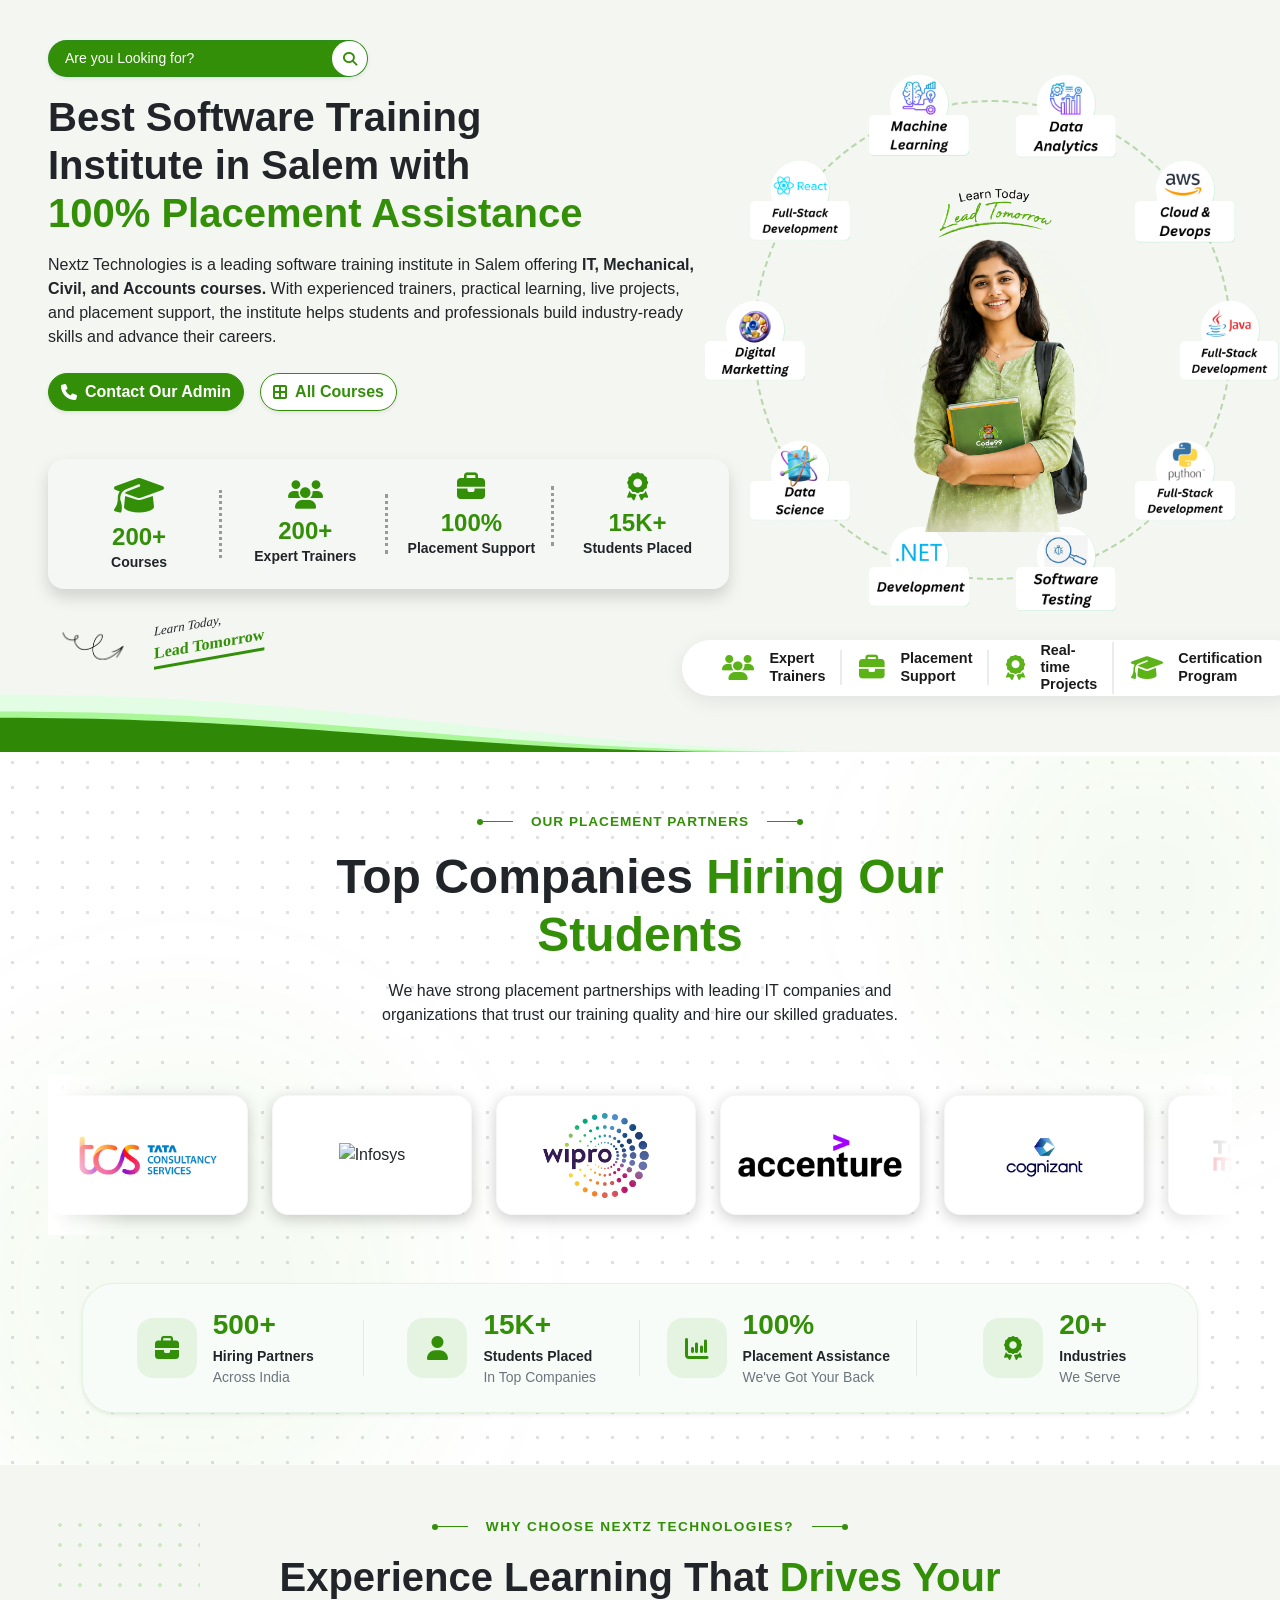
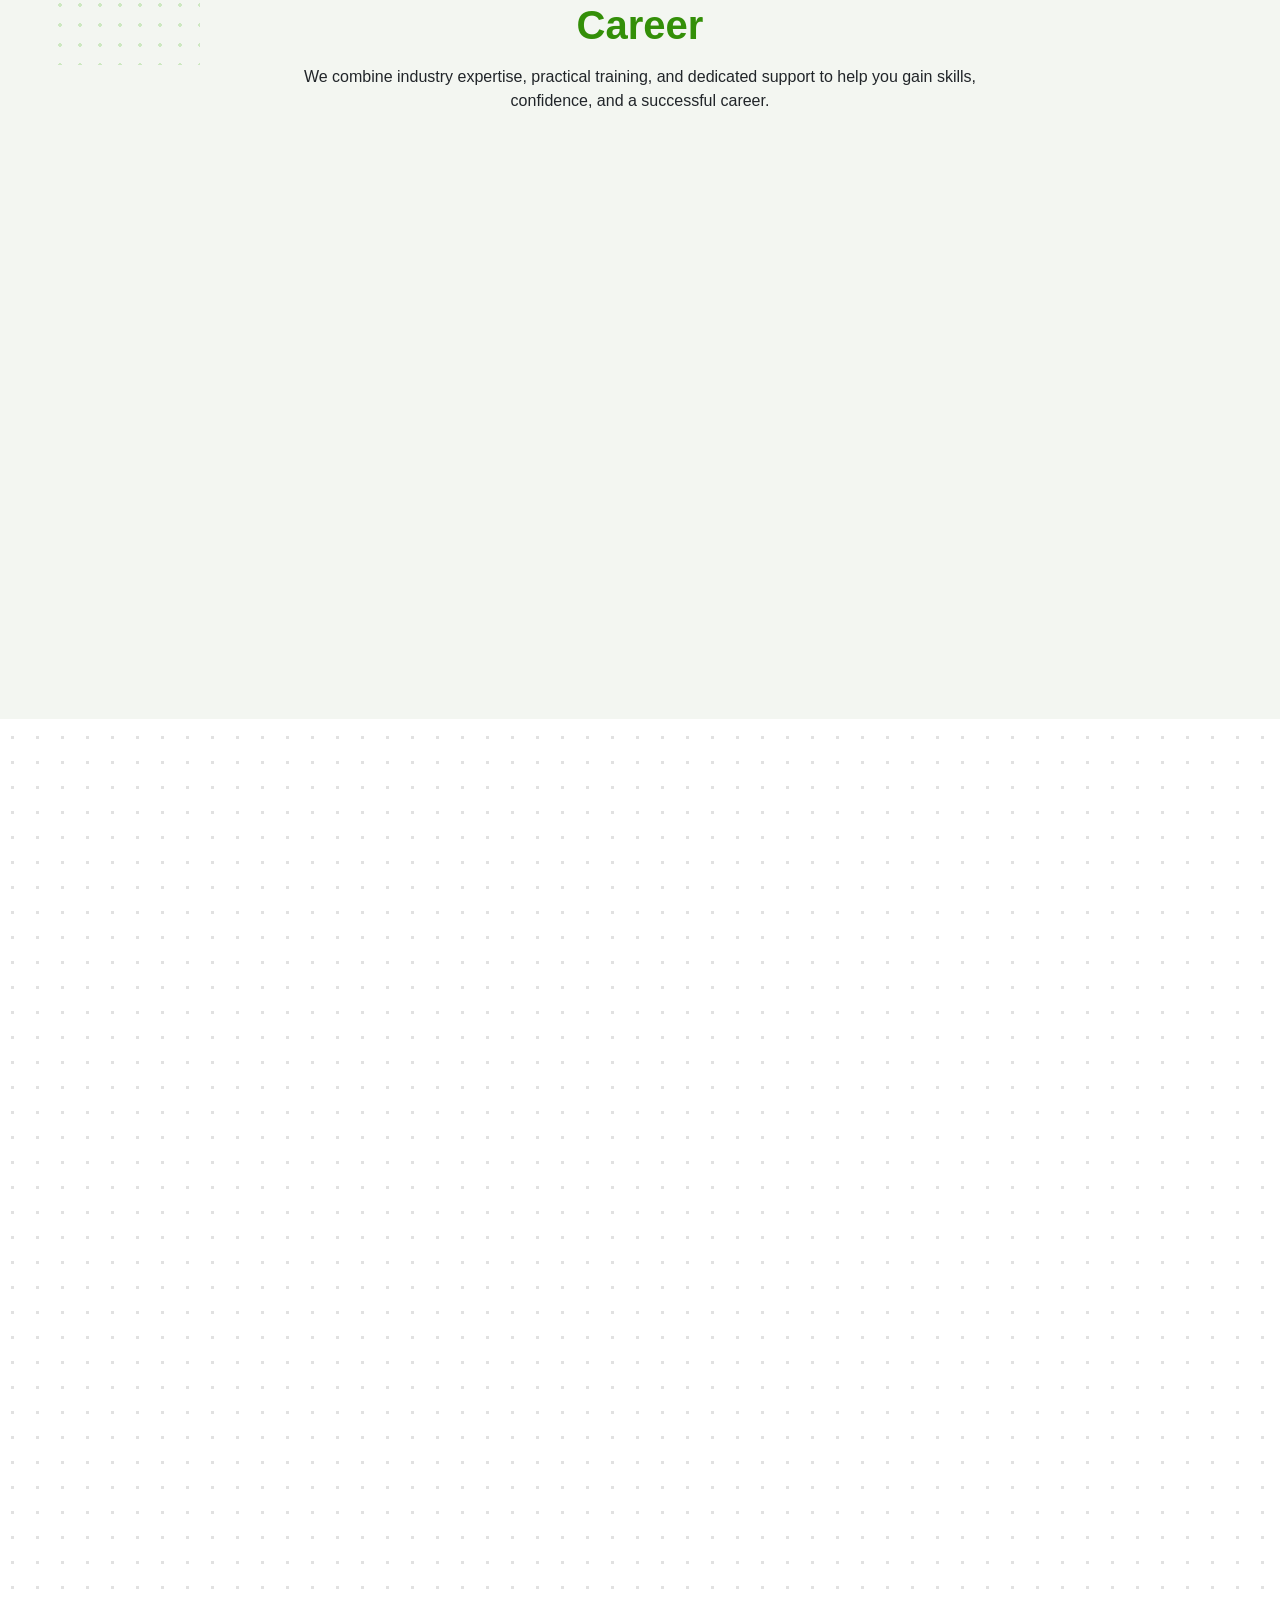
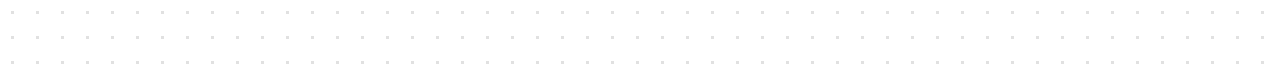
==== commit f6521704: "new demo page" ====
--- a/index.html
+++ b/index.html
@@ -87,7 +87,7 @@
               data-aos-duration="800"
             >
               <a
-                href="#"
+                href="tel:+919876543210"
                 class="btn btn-success nz-btn-green rounded-pill fw-semibold shadow-sm d-flex align-items-center gap-2"
               >
                 <i class="fa-solid fa-phone nz-phone-icon"></i>
@@ -95,7 +95,7 @@
               </a>
 
               <a
-                href="#"
+                href="pages/all_cources.html"
                 class="btn btn-outline-success nz-btn-outline rounded-pill fw-semibold shadow-sm d-flex align-items-center gap-2 bg-white"
               >
                 <i class="fa-solid fa-border-all"></i>
@@ -332,8 +332,8 @@
                   <div class="nz-feature-item">
                     <i class="fa-solid fa-briefcase nz-feature-icon"></i>
                     <div class="nz-feature-text text-start">
-                      <h6>Placement</h6>
-                      <span>Support</span>
+                      <h6>Placement Support</h6>
+                      <!-- <span></span> -->
                     </div>
                   </div>
 
@@ -341,8 +341,8 @@
                   <div class="nz-feature-item">
                     <i class="fa-solid fa-award nz-feature-icon"></i>
                     <div class="nz-feature-text text-start">
-                      <h6>Real-time</h6>
-                      <span>Projects</span>
+                      <h6>Real-time Projects</h6>
+                      <!-- <span></span> -->
                     </div>
                   </div>
 
@@ -350,8 +350,8 @@
                   <div class="nz-feature-item">
                     <i class="fa-solid fa-graduation-cap nz-feature-icon"></i>
                     <div class="nz-feature-text text-start">
-                      <h6>Certification</h6>
-                      <span>Program</span>
+                      <h6>Certification Program</h6>
+                      <!-- <span></span> -->
                     </div>
                   </div>
                 </div>
--- a/style.css
+++ b/style.css
@@ -178,8 +178,8 @@
 }
 .nz-btn-outline:hover {
   background-color: var(--nz-green);
-  color: white;
-  transform: translateY(-2px);
+  color: rgb(34, 112, 8);
+  transform: translateY(-2px)
 }
 
 .nz-search-box {
@@ -187,7 +187,7 @@
   color: white;
 }
 .sr-btn {
-  background-color: white;
+  background-color: rgb(255, 255, 255);
 }
 
 /* Hero Stats Styling */
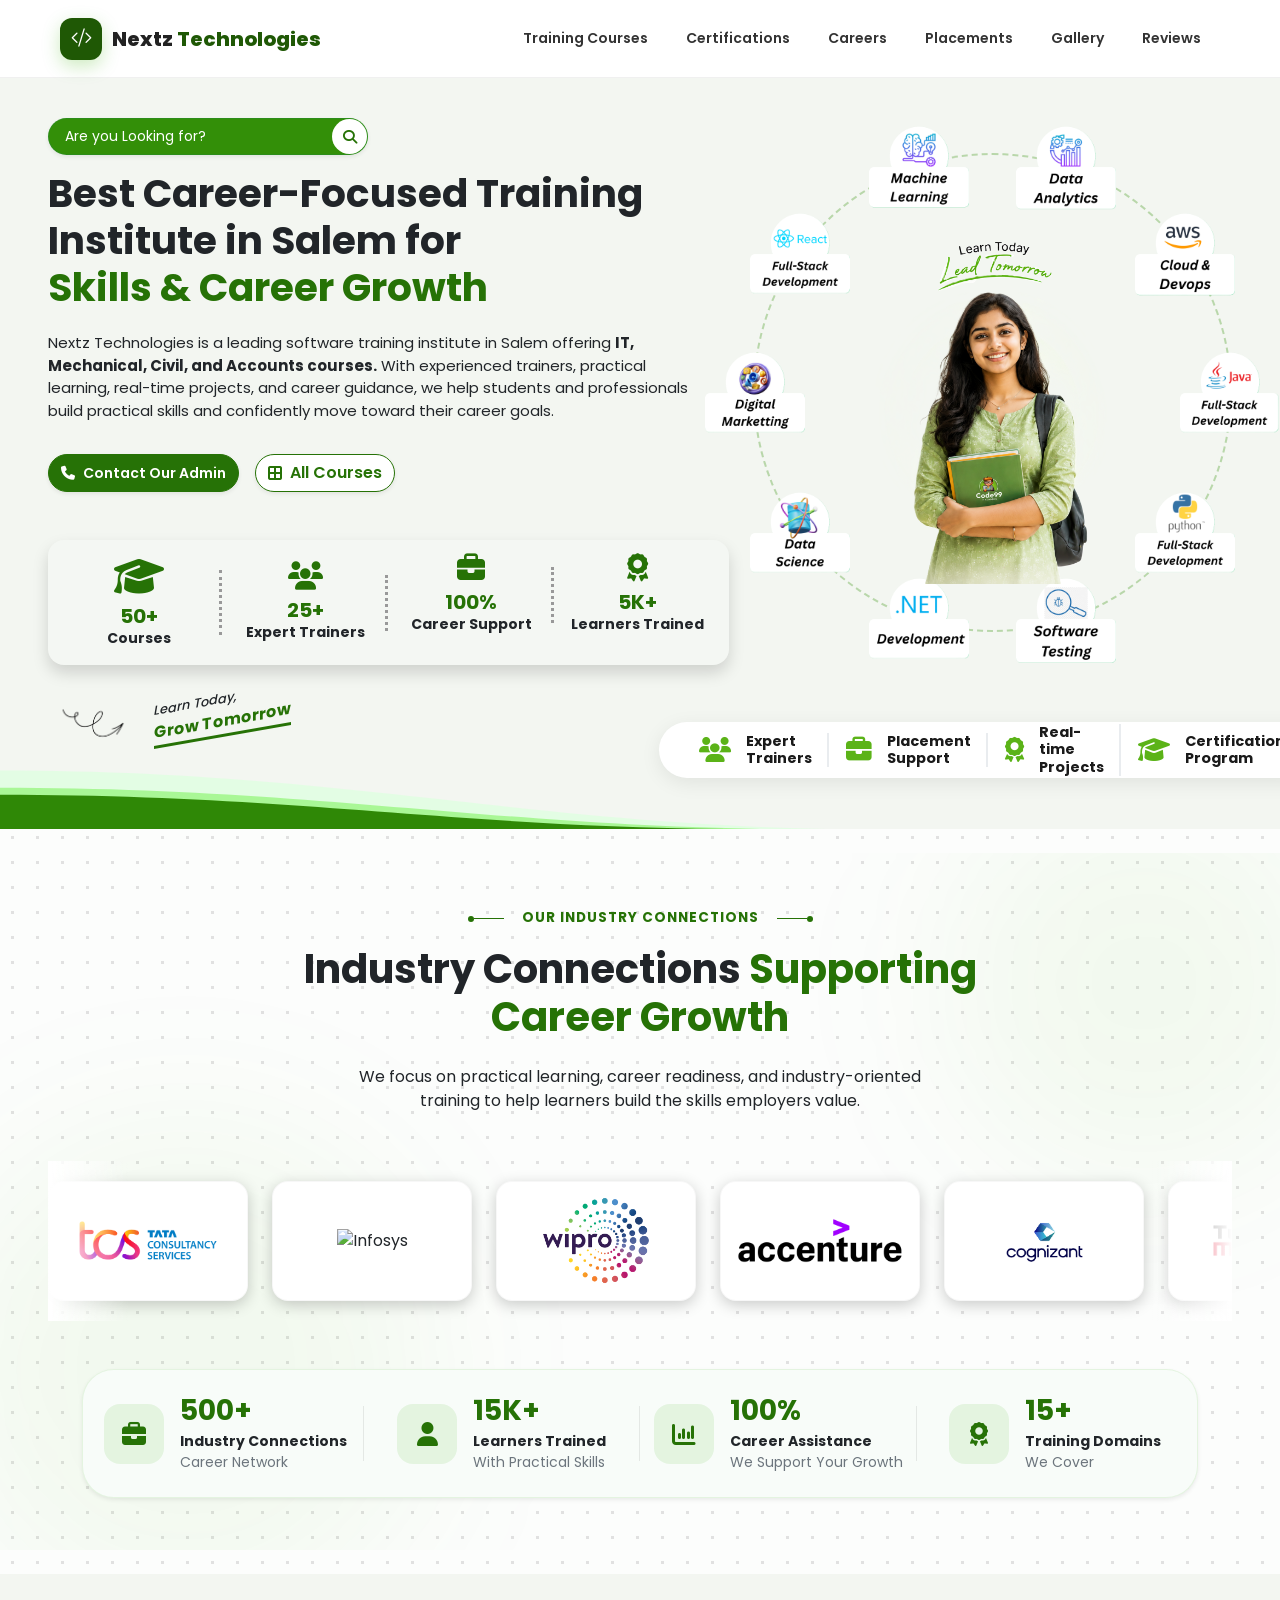
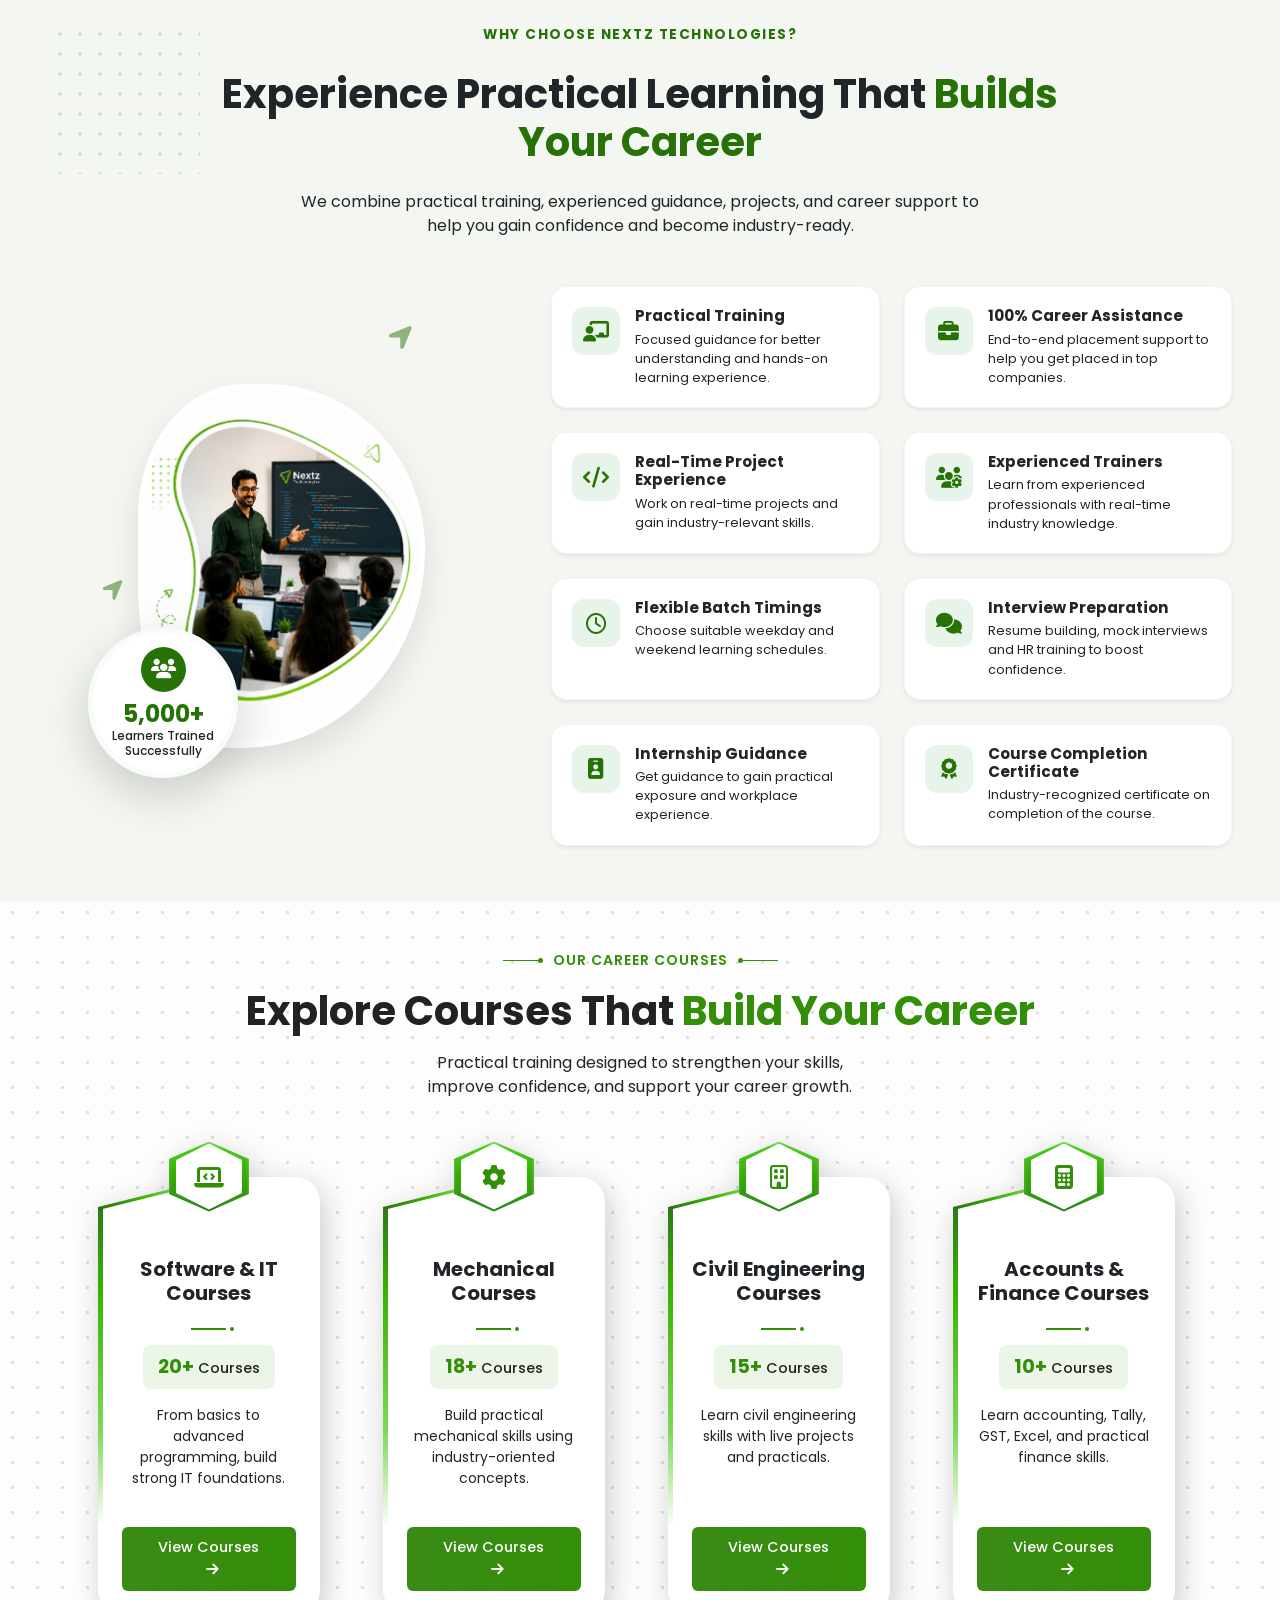
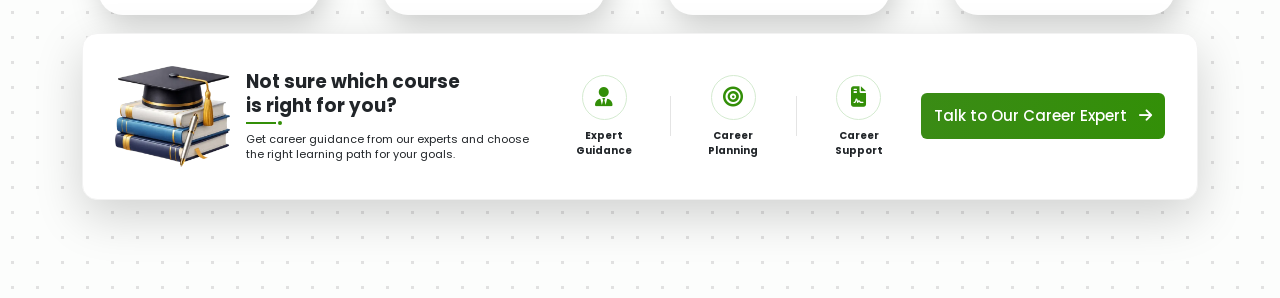
==== commit 905758f7: "new pahes" ====
--- a/index.html
+++ b/index.html
@@ -19,52 +19,238 @@
     <link href="https://unpkg.com/aos@2.3.1/dist/aos.css" rel="stylesheet" />
     <!-- Custom CSS -->
     <link rel="stylesheet" href="style.css" />
+
+    <link
+      href="https://fonts.googleapis.com/css2?family=Poppins:wght@400;500;600;700;800&display=swap"
+      rel="stylesheet"
+    />
+   
+    <link
+      rel="stylesheet"
+      href="https://cdn.jsdelivr.net/npm/bootstrap-icons@1.11.3/font/bootstrap-icons.min.css"
+    />
   </head>
 
   <body class="nz-body-bg">
-    <!-- ============================================== -->
-    <!-- SECTION 1: MAIN HERO SECTION -->
-    <!-- ============================================== -->
+    <!-- navbar -->
+    <nav class="navbar navbar-expand-lg navs">
+      <div class="container-fluid mx-lg-5">
+        <!-- Logo -->
+        <a class="navbar-brand navs-logo" href="index.html">
+          <span class="logo-icon">
+            <i class="bi bi-code-slash"></i>
+          </span>
+          <span class="logo-text"> Nextz <span>Technologies</span> </span>
+        </a>
+
+        <!-- Mobile Toggle -->
+        <button
+          class="navbar-toggler navs-toggler"
+          type="button"
+          data-bs-toggle="collapse"
+          data-bs-target="#mainNavbar"
+          aria-controls="mainNavbar"
+          aria-expanded="false"
+          aria-label="Toggle navigation"
+        >
+          <span class="navbar-toggler-icon"></span>
+        </button>
+
+        <!-- Navbar Menu -->
+        <div class="collapse navbar-collapse" id="mainNavbar">
+          <ul class="navbar-nav ms-auto align-items-lg-center">
+            <!-- Home -->
+            <!-- <li class="nav-item">
+              <a class="nav-link" href="index.html"> Home </a>
+            </li> -->
+
+            <!-- Training Courses -->
+            <li class="nav-item dropdown">
+              <a
+                class="nav-link dropdown-toggle"
+                href="#"
+                role="button"
+                data-bs-toggle="dropdown"
+                aria-expanded="false"
+              >
+                Training Courses
+              </a>
+
+              <ul class="dropdown-menu navs-dropdown">
+                <li>
+                  <a
+                    class="dropdown-item"
+                    href="/course_pages/fullstack_development"
+                  >
+                    <i class="bi bi-code-slash"></i>
+                    Full Stack Development
+                  </a>
+                </li>
+
+                <li>
+                  <a class="dropdown-item" href="#">
+                    <i class="bi bi-cloud"></i>
+                    AWS
+                  </a>
+                </li>
+
+                <li>
+                  <a class="dropdown-item" href="#">
+                    <i class="bi bi-bar-chart"></i>
+                    Data Analytics
+                  </a>
+                </li>
+
+                <li>
+                  <a class="dropdown-item" href="#">
+                    <i class="bi bi-robot"></i>
+                    AI & ML
+                  </a>
+                </li>
+
+                <li>
+                  <a class="dropdown-item" href="#">
+                    <i class="bi bi-calculator"></i>
+                    Tally & Prime
+                  </a>
+                </li>
+
+                <li>
+                  <a class="dropdown-item" href="#">
+                    <i class="bi bi-building"></i>
+                    Civil Engineering Courses
+                  </a>
+                </li>
+
+                <li>
+                  <a class="dropdown-item" href="#">
+                    <i class="bi bi-pencil-square"></i>
+                    AutoCAD
+                  </a>
+                </li>
+
+                <li>
+                  <a class="dropdown-item" href="#">
+                    <i class="bi bi-megaphone"></i>
+                    Digital Marketing
+                  </a>
+                </li>
+
+                <li>
+                  <a class="dropdown-item" href="#">
+                    <i class="bi bi-bug"></i>
+                    Testing
+                  </a>
+                </li>
+              </ul>
+            </li>
+
+            <!-- Certifications -->
+            <li class="nav-item">
+              <a class="nav-link" href="/pages/certificate"> Certifications </a>
+            </li>
+
+            <!-- Careers -->
+            <li class="nav-item">
+              <a class="nav-link" href="/pages/careers"> Careers </a>
+            </li>
+
+            <!-- Placements -->
+            <li class="nav-item">
+              <a class="nav-link" href="pages/placements"> Placements </a>
+            </li>
+
+            <!-- Gallery -->
+            <li class="nav-item">
+              <a class="nav-link" href="pages/gallery.html"> Gallery </a>
+            </li>
+
+            <!-- Reviews -->
+            <li class="nav-item dropdown">
+              <a
+                class="nav-link dropdown-toggle"
+                href="#"
+                role="button"
+                data-bs-toggle="dropdown"
+                aria-expanded="false"
+              >
+                Reviews
+              </a>
+
+              <ul class="dropdown-menu navs-dropdown review-dropdown">
+                <li>
+                  <a class="dropdown-item" href="#" target="_blank">
+                    <i class="bi bi-whatsapp"></i>
+                    WhatsApp
+                  </a>
+                </li>
+
+                <li>
+                  <a class="dropdown-item" href="#" target="_blank">
+                    <i class="bi bi-google"></i>
+                    Google
+                  </a>
+                </li>
+              </ul>
+            </li>
+
+            <!-- Contact -->
+            <!-- <li class="nav-item ms-lg-2">
+              <a class="nav-link contact-btn" href="contact.html">
+                <i class="bi bi-telephone-fill"></i>
+                Contact
+              </a>
+            </li> -->
+          </ul>
+        </div>
+      </div>
+    </nav>
+
+    <!-- ========================================== -->
+    <!-- SECTION 1:                 -->
+    <!-- ========================================== -->
     <section
-      class="nz-hero-section py-4 py-lg-4 position-relative overflow-hidden"
+      class="section1-hero-section py-lg-4 position-relative overflow-hidden"
     >
-      <div class="wave-layer"></div>
+      <!-- Section 1: Background Wave Layer -->
+      <div class="section1-wave-layer"></div>
+
       <div class="container-fluid px-3 px-md-4 px-lg-5">
-        <!-- TOP ROW: Text Content & Hero Images -->
+        <!-- Section 1: Top Row (Text Content & Hero Images) -->
         <div class="row align-items-center">
-          <!-- LEFT COLUMN (Text Content, Stats, Mobile Image) -->
+          <!-- Section 1: Left Column (Text Content, Stats, Mobile Image) -->
           <div class="col-lg-7 d-flex flex-column">
-            <!-- Search Bar -->
+            <!-- Section 1: Search Bar -->
             <div
-              class="nz-search-box d-inline-flex align-items-center rounded-pill mb-3 shadow-sm border border-success border-opacity-25 mt-3"
+              class="section1-search-box d-inline-flex align-items-center rounded-pill mb-3 shadow-sm border border-success border-opacity-25 mt-3"
               style="max-width: 320px; width: 100%"
               data-aos="fade-down"
               data-aos-duration="800"
             >
               <span class="ms-3 small flex-grow-1">Are you Looking for?</span>
               <button
-                class="sr-btn btn rounded-circle d-flex justify-content-center align-items-center"
+                class="section1-sr-btn btn rounded-circle d-flex justify-content-center align-items-center"
                 style="width: 35px; height: 35px; padding: 0"
               >
                 <i class="fa-solid fa-magnifying-glass small text-success"></i>
               </button>
             </div>
 
-            <!-- Main Heading -->
-            <h1
-              class="fw-bold text-dark mb-3"
+            <!-- Section 1: Main Heading -->
+            <h2
+              class="text-dark mb-3 section1-heading"
               data-aos="fade-up"
               data-aos-delay="100"
               data-aos-duration="800"
             >
-              Best Software Training <br class="d-none d-md-block" />
-              Institute in Salem with <br />
-              <span class="text-success">100% Placement Assistance</span>
-            </h1>
-
-            <!-- Description -->
+              Best Career-Focused Training <br class="d-none d-md-block" />
+              Institute in Salem for <br />
+              <span class="text-success">Skills & Career Growth</span>
+            </h2>
+
+            <!-- Section 1: Description -->
             <p
-              class="mb-4 pe-lg-4 text-dark"
+              class="mb-4 pe-lg-4 text-dark section1-description"
               data-aos="fade-up"
               data-aos-delay="200"
               data-aos-duration="800"
@@ -74,139 +260,139 @@
               <strong class="text-dark"
                 >IT, Mechanical, Civil, and Accounts courses.</strong
               >
-              With experienced trainers, practical learning, live projects, and
-              placement support, the institute helps students and professionals
-              build industry-ready skills and advance their careers.
+              With experienced trainers, practical learning, real-time projects,
+              and career guidance, we help students and professionals build
+              practical skills and confidently move toward their career goals.
             </p>
 
-            <!-- Buttons -->
+            <!-- Section 1: Action Buttons -->
             <div
-              class="d-flex flex-wrap gap-3 mb-4 mb-lg-5"
+              class="d-flex flex-wrap gap-3 mb-4 mb-lg-5 mt-lg-2"
               data-aos="fade-up"
               data-aos-delay="300"
               data-aos-duration="800"
             >
               <a
                 href="tel:+919876543210"
-                class="btn btn-success nz-btn-green rounded-pill fw-semibold shadow-sm d-flex align-items-center gap-2"
+                class="btn btn-success section1-btn-green rounded-pill fw-semibold shadow-sm d-flex align-items-center gap-2"
               >
-                <i class="fa-solid fa-phone nz-phone-icon"></i>
+                <i class="fa-solid fa-phone section1-phone-icon"></i>
                 Contact Our Admin
               </a>
 
               <a
                 href="pages/all_cources.html"
-                class="btn btn-outline-success nz-btn-outline rounded-pill fw-semibold shadow-sm d-flex align-items-center gap-2 bg-white"
+                class="btn btn-outline-success section1-btn-outline rounded-pill fw-semibold shadow-sm d-flex align-items-center gap-2 bg-white"
               >
                 <i class="fa-solid fa-border-all"></i>
                 All Courses
               </a>
             </div>
 
-            <!-- MOBILE IMAGE PLACEMENT (Visible only on Mobile) -->
+            <!-- Section 1: Mobile Image Placement (Visible only on Mobile) -->
             <div
               class="d-block d-lg-none text-center mb-5 mt-4"
               data-aos="zoom-in"
               data-aos-delay="400"
               data-aos-duration="800"
             >
-              <div class="hero-image-wrapper">
-                <div class="orbit-container">
+              <div class="section1-hero-image-wrapper">
+                <div class="section1-orbit-container">
                   <img
                     src="images/subject canva/10.png"
-                    class="orbit-item"
+                    class="section1-orbit-item"
                     alt="icon1"
                   />
                   <img
                     src="images/subject canva/9.png"
-                    class="orbit-item"
+                    class="section1-orbit-item"
                     alt="icon2"
                   />
                   <img
                     src="images/subject canva/1.png"
-                    class="orbit-item"
+                    class="section1-orbit-item"
                     alt="icon3"
                   />
                   <img
                     src="images/subject canva/2.png"
-                    class="orbit-item"
+                    class="section1-orbit-item"
                     alt="icon4"
                   />
                   <img
                     src="images/subject canva/3.png"
-                    class="orbit-item"
+                    class="section1-orbit-item"
                     alt="icon5"
                   />
                   <img
                     src="images/subject canva/4.png"
-                    class="orbit-item"
+                    class="section1-orbit-item"
                     alt="icon6"
                   />
                   <img
                     src="images/subject canva/5.png"
-                    class="orbit-item"
+                    class="section1-orbit-item"
                     alt="icon7"
                   />
                   <img
                     src="images/subject canva/6.png"
-                    class="orbit-item"
+                    class="section1-orbit-item"
                     alt="icon8"
                   />
                   <img
                     src="images/subject canva/7.png"
-                    class="orbit-item"
+                    class="section1-orbit-item"
                     alt="icon9"
                   />
                   <img
                     src="images/subject canva/8.png"
-                    class="orbit-item"
+                    class="section1-orbit-item"
                     alt="icon10"
                   />
                 </div>
                 <img
                   src="images/girl.png"
                   alt="Student with Courses"
-                  class="center-main-img rounded-4"
+                  class="section1-center-main-img rounded-4"
                 />
               </div>
             </div>
 
-            <!-- Stats Grid -->
+            <!-- Section 1: Stats Grid -->
             <div
-              class="nz-stats-container p-3 rounded-4 mb-3"
+              class="section1-stats-container p-3 rounded-4 mb-3"
               data-aos="fade-up"
               data-aos-delay="500"
               data-aos-duration="800"
             >
               <div class="row g-3 text-center align-items-center">
-                <div class="col-6 col-lg-3 nz-hero-stat-col">
+                <div class="col-6 col-lg-3 section1-hero-stat-col">
                   <i
                     class="fa-solid fa-graduation-cap fs-1 text-success mb-2"
                   ></i>
-                  <h4 class="fw-bold text-success mb-0">200+</h4>
+                  <h5 class="fw-bold text-success mb-0">50+</h5>
                   <p class="small text-dark fw-bold mb-0">Courses</p>
                 </div>
-                <div class="col-6 col-lg-3 nz-hero-stat-col">
+                <div class="col-6 col-lg-3 section1-hero-stat-col">
                   <i class="fa-solid fa-users fs-3 text-success mb-2"></i>
-                  <h4 class="fw-bold text-success mb-0">200+</h4>
+                  <h5 class="fw-bold text-success mb-0">25+</h5>
                   <p class="small text-dark fw-bold mb-0">Expert Trainers</p>
                 </div>
-                <div class="col-6 col-lg-3 nz-hero-stat-col mt-4 mt-lg-0">
+                <div class="col-6 col-lg-3 section1-hero-stat-col mt-4 mt-lg-0">
                   <i class="fa-solid fa-briefcase fs-3 text-success mb-2"></i>
-                  <h4 class="fw-bold text-success mb-0">100%</h4>
-                  <p class="small text-dark fw-bold mb-0">Placement Support</p>
-                </div>
-                <div class="col-6 col-lg-3 nz-hero-stat-col mt-4 mt-lg-0">
+                  <h5 class="fw-bold text-success mb-0">100%</h5>
+                  <p class="small text-dark fw-bold mb-0">Career Support</p>
+                </div>
+                <div class="col-6 col-lg-3 section1-hero-stat-col mt-4 mt-lg-0">
                   <i class="fa-solid fa-award fs-3 text-success mb-2"></i>
-                  <h4 class="fw-bold text-success mb-0">15K+</h4>
-                  <p class="small text-dark fw-bold mb-0">Students Placed</p>
-                </div>
-              </div>
-            </div>
-
-            <!-- Bottom Tagline -->
+                  <h5 class="fw-bold text-success mb-0">5K+</h5>
+                  <p class="small text-dark fw-bold mb-0">Learners Trained</p>
+                </div>
+              </div>
+            </div>
+
+            <!-- Section 1: Bottom Tagline -->
             <div
-              class="nz-tagline d-flex align-items-center justify-content-center justify-content-lg-start mb-5 mb-lg-5 mt-2"
+              class="section1-tagline d-flex align-items-center justify-content-center justify-content-lg-start mb-5 mb-lg-5 mt-2"
               data-aos="fade-right"
               data-aos-delay="600"
               data-aos-duration="800"
@@ -214,7 +400,7 @@
               <img
                 src="images/ca.png"
                 alt="Arrow"
-                class="nz-arrow-icon me-3"
+                class="section1-arrow-icon me-3"
                 style="width: 90px"
               />
               <div>
@@ -238,120 +424,120 @@
                     text-underline-offset: 8px;
                   "
                 >
-                  Lead Tomorrow
+                  Grow Tomorrow
                 </p>
               </div>
             </div>
           </div>
 
-          <!-- RIGHT COLUMN (Desktop Only) -->
+          <!-- Section 1: Right Column (Desktop Image Only) -->
           <div
             class="col-lg-5 d-none d-lg-block position-relative pt-4"
             data-aos="fade-left"
             data-aos-delay="200"
             data-aos-duration="1000"
           >
-            <div class="hero-image-wrapper">
-              <!-- Spinning Container for Dummy Icons (Desktop) -->
-              <div class="orbit-container">
+            <div class="section1-hero-image-wrapper">
+              <!-- Section 1: Spinning Container for Icons (Desktop) -->
+              <div class="section1-orbit-container">
                 <img
                   src="images/subject canva/1.png"
-                  class="orbit-item"
+                  class="section1-orbit-item"
                   alt="icon1"
                 />
                 <img
                   src="images/subject canva/2.png"
-                  class="orbit-item"
+                  class="section1-orbit-item"
                   alt="icon2"
                 />
                 <img
                   src="images/subject canva/3.png"
-                  class="orbit-item"
+                  class="section1-orbit-item"
                   alt="icon3"
                 />
                 <img
                   src="images/subject canva/4.png"
-                  class="orbit-item"
+                  class="section1-orbit-item"
                   alt="icon4"
                 />
                 <img
                   src="images/subject canva/5.png"
-                  class="orbit-item"
+                  class="section1-orbit-item"
                   alt="icon5"
                 />
                 <img
                   src="images/subject canva/6.png"
-                  class="orbit-item"
+                  class="section1-orbit-item"
                   alt="icon6"
                 />
                 <img
                   src="images/subject canva/7.png"
-                  class="orbit-item"
+                  class="section1-orbit-item"
                   alt="icon7"
                 />
                 <img
                   src="images/subject canva/8.png"
-                  class="orbit-item"
+                  class="section1-orbit-item"
                   alt="icon8"
                 />
                 <img
                   src="images/subject canva/9.png"
-                  class="orbit-item"
+                  class="section1-orbit-item"
                   alt="icon9"
                 />
                 <img
                   src="images/subject canva/10.png"
-                  class="orbit-item"
+                  class="section1-orbit-item"
                   alt="icon10"
                 />
               </div>
-              <!-- User Provided Main Image -->
+              <!-- Section 1: User Provided Main Image -->
               <img
                 src="images/gl.png"
                 alt="Student with Courses"
-                class="center-main-img rounded-4"
+                class="section1-center-main-img rounded-4"
               />
             </div>
-            <!-- feature card botom -->
+
+            <!-- Section 1: Feature Cards Bottom Pill -->
             <div
-              class="row nz-features-pill-wrapper justify-content-center"
+              class="row section1-features-pill-wrapper justify-content-center"
               data-aos="fade-up"
               data-aos-delay="600"
             >
               <div class="col-auto d-flex justify-content-center">
-                <div class="nz-features-pill">
-                  <!-- Item 1 -->
-                  <div class="nz-feature-item">
-                    <i class="fa-solid fa-users nz-feature-icon"></i>
-                    <div class="nz-feature-text text-start">
+                <div class="section1-features-pill">
+                  <!-- Section 1: Pill Item 1 -->
+                  <div class="section1-feature-item">
+                    <i class="fa-solid fa-users section1-feature-icon"></i>
+                    <div class="section1-feature-text text-start">
                       <h6>Expert Trainers</h6>
                     </div>
                   </div>
 
-                  <!-- Item 2 -->
-                  <div class="nz-feature-item">
-                    <i class="fa-solid fa-briefcase nz-feature-icon"></i>
-                    <div class="nz-feature-text text-start">
+                  <!-- Section 1: Pill Item 2 -->
+                  <div class="section1-feature-item">
+                    <i class="fa-solid fa-briefcase section1-feature-icon"></i>
+                    <div class="section1-feature-text text-start">
                       <h6>Placement Support</h6>
-                      <!-- <span></span> -->
                     </div>
                   </div>
 
-                  <!-- Item 3 -->
-                  <div class="nz-feature-item">
-                    <i class="fa-solid fa-award nz-feature-icon"></i>
-                    <div class="nz-feature-text text-start">
+                  <!-- Section 1: Pill Item 3 -->
+                  <div class="section1-feature-item">
+                    <i class="fa-solid fa-award section1-feature-icon"></i>
+                    <div class="section1-feature-text text-start">
                       <h6>Real-time Projects</h6>
-                      <!-- <span></span> -->
                     </div>
                   </div>
 
-                  <!-- Item 4 -->
-                  <div class="nz-feature-item">
-                    <i class="fa-solid fa-graduation-cap nz-feature-icon"></i>
-                    <div class="nz-feature-text text-start">
+                  <!-- Section 1: Pill Item 4 -->
+                  <div class="section1-feature-item">
+                    <i
+                      class="fa-solid fa-graduation-cap section1-feature-icon"
+                    ></i>
+                    <div class="section1-feature-text text-start">
                       <h6>Certification Program</h6>
-                      <!-- <span></span> -->
                     </div>
                   </div>
                 </div>
@@ -360,198 +546,210 @@
           </div>
         </div>
         <!-- / End of .row align-items-center -->
-
-        <!-- BOTTOM ROW: Features Pill Banner -->
       </div>
       <!-- / End of .container-fluid -->
     </section>
-    <!-- ============================================== -->
-    <!-- SECTION 2: PLACEMENT PARTNERS -->
-    <!-- ============================================== -->
-    <section class="nz-partners-section py-1 mt-4 mt-lg-1">
-      <!-- Background Shapes -->
-      <div class="nz-bg-shape-1"></div>
-      <div class="nz-bg-shape-2"></div>
+
+    <!-- ========================================== -->
+    <!-- SECTION 2:   -->
+    <!-- ========================================== -->
+    <section class="section2-partners-section py-1 mt-5 mt-lg-4">
+      <!-- Section 2: Background Abstract Shapes -->
+      <div class="section2-bg-shape-1"></div>
+      <div class="section2-bg-shape-2"></div>
 
       <div
         class="container-fluid py-lg-5 px-3 px-md-4 px-lg-5 position-relative z-1"
       >
-        <!-- Section Header -->
+        <!-- Section 2: Header / Title Area -->
         <div class="text-center mx-auto mb-4 mb-lg-5" style="max-width: 800px">
+          <!-- Section 2: Subtitle with dots and lines -->
           <div
-            class="nz-subtitle-wrapper mb-3"
+            class="section2-subtitle-wrapper mb-3"
             data-aos="fade-down"
             data-aos-duration="800"
           >
             <div class="d-flex align-items-center">
-              <div class="nz-subtitle-dot"></div>
-              <div class="nz-subtitle-line"></div>
+              <div class="section2-subtitle-dot"></div>
+              <div class="section2-subtitle-line"></div>
             </div>
             <span
               class="text-success fw-bold text-uppercase mx-2"
               style="letter-spacing: 1px; font-size: 0.85rem"
-              >Our Placement Partners</span
+              >Our Industry Connections</span
             >
             <div class="d-flex align-items-center">
-              <div class="nz-subtitle-line"></div>
-              <div class="nz-subtitle-dot"></div>
+              <div class="section2-subtitle-line"></div>
+              <div class="section2-subtitle-dot"></div>
             </div>
           </div>
 
-          <h2
-            class="display-5 fw-bold text-dark mb-3 nz-heading"
+          <!-- Section 2: Main Heading -->
+          <h1
+            class="fw-bold text-dark mb-3 section2-heading"
             data-aos="fade-up"
             data-aos-delay="100"
             data-aos-duration="800"
           >
-            Top Companies <br class="d-block d-md-none" />
-            <span class="text-success">Hiring Our Students</span>
-          </h2>
-
+            Industry Connections <br class="d-block d-md-none" />
+            <span class="text-success">Supporting Career Growth</span>
+          </h1>
+
+          <!-- Section 2: Description -->
           <p
-            class="text-dark nz-description mx-auto"
+            class="text-dark section2-description mx-auto mt-4"
             style="max-width: 600px"
             data-aos="fade-up"
             data-aos-delay="200"
             data-aos-duration="800"
           >
-            We have strong placement partnerships with leading IT companies and
-            organizations that trust our training quality and hire our skilled
-            graduates.
+            We focus on practical learning, career readiness, and
+            industry-oriented training to help learners build the skills
+            employers value.
           </p>
         </div>
 
-        <!-- Continuous Logo Carousel -->
+        <!-- Section 2: Continuous Logo Carousel -->
         <div
-          class="nz-logo-slider-container mb-1 mb-lg-4 mb-lg-5"
+          class="section2-logo-slider-container mb-1 mb-lg-4 mb-lg-5"
           data-aos="zoom-in"
           data-aos-delay="300"
           data-aos-duration="1000"
         >
-          <div class="nz-logo-track">
-            <!-- SET 1 -->
-            <div class="nz-logo-set">
-              <div class="nz-logo-card">
+          <div class="section2-logo-track">
+            <!-- Section 2: Logo SET 1 -->
+            <div class="section2-logo-set">
+              <div class="section2-logo-card">
                 <img src="images/tcs.webp" alt="TCS" />
               </div>
-              <div class="nz-logo-card">
+              <div class="section2-logo-card">
                 <img
                   src="https://upload.wikimedia.org/wikipedia/commons/9/95/Infosys_logo.svg"
                   alt="Infosys"
                 />
               </div>
-              <div class="nz-logo-card">
+              <div class="section2-logo-card">
                 <img src="images/wipro.png" alt="Wipro" />
               </div>
-              <div class="nz-logo-card">
+              <div class="section2-logo-card">
                 <img src="images/accenture.png" alt="Accenture" />
               </div>
-              <div class="nz-logo-card">
+              <div class="section2-logo-card">
                 <img src="images/cognizant.png" alt="Cognizant" />
               </div>
-              <div class="nz-logo-card">
+              <div class="section2-logo-card">
                 <img src="images/tech.jpeg" alt="Tech Mahindra" />
               </div>
             </div>
 
-            <!-- SET 2 (Duplicate for Seamless Scroll) -->
-            <div class="nz-logo-set">
-              <div class="nz-logo-card">
+            <!-- Section 2: Logo SET 2 (Duplicate for Seamless Scroll) -->
+            <div class="section2-logo-set">
+              <div class="section2-logo-card">
                 <img src="images/tcs.webp" alt="TCS" />
               </div>
-              <div class="nz-logo-card">
+              <div class="section2-logo-card">
                 <img
                   src="https://upload.wikimedia.org/wikipedia/commons/9/95/Infosys_logo.svg"
                   alt="Infosys"
                 />
               </div>
-              <div class="nz-logo-card">
+              <div class="section2-logo-card">
                 <img src="images/wipro.png" alt="Wipro" />
               </div>
-              <div class="nz-logo-card">
+              <div class="section2-logo-card">
                 <img src="images/accenture.png" alt="Accenture" />
               </div>
-              <div class="nz-logo-card">
+              <div class="section2-logo-card">
                 <img src="images/cognizant.png" alt="Cognizant" />
               </div>
-              <div class="nz-logo-card">
+              <div class="section2-logo-card">
                 <img src="images/tech.jpeg" alt="Tech Mahindra" />
               </div>
             </div>
           </div>
         </div>
 
-        <!-- Stats Section -->
+        <!-- Section 2: Bottom Stats Grid -->
         <div class="container">
           <div
-            class="nz-stats-wrapper px-4 px-lg-3 px-md-4 py-4 py-md-4 shadow-sm"
+            class="section2-stats-wrapper mt-4 px-4 px-lg-3 px-md-4 py-4 py-md-4 shadow-sm"
             data-aos="fade-up"
             data-aos-delay="400"
             data-aos-duration="1000"
           >
             <div class="row align-items-center text-start">
-              <div class="col-12 col-md-6 col-lg-3 nz-stat-col">
+              <!-- Section 2: Stat Item 1 -->
+              <div class="col-12 col-md-6 col-lg-3 section2-stat-col">
                 <div
                   class="d-flex align-items-center justify-content-md-center gap-3"
                 >
-                  <div class="nz-stat-icon-box flex-shrink-0">
+                  <div class="section2-stat-icon-box flex-shrink-0">
                     <i class="fa-solid fa-briefcase"></i>
                   </div>
                   <div>
                     <h3 class="fw-bold text-success mb-0 fs-3">500+</h3>
                     <div class="fw-bold text-dark small mt-1">
-                      Hiring Partners
+                      Industry Connections
                     </div>
-                    <div class="text-secondary small">Across India</div>
-                  </div>
-                </div>
-              </div>
-
-              <div class="col-12 col-md-6 col-lg-3 nz-stat-col">
+                    <div class="text-secondary small">Career Network</div>
+                  </div>
+                </div>
+              </div>
+
+              <!-- Section 2: Stat Item 2 -->
+              <div class="col-12 col-md-6 col-lg-3 section2-stat-col">
                 <div
                   class="d-flex align-items-center justify-content-md-center gap-3"
                 >
-                  <div class="nz-stat-icon-box flex-shrink-0">
+                  <div class="section2-stat-icon-box flex-shrink-0">
                     <i class="fa-solid fa-user"></i>
                   </div>
                   <div>
                     <h3 class="fw-bold text-success mb-0 fs-3">15K+</h3>
                     <div class="fw-bold text-dark small mt-1">
-                      Students Placed
+                      Learners Trained
                     </div>
-                    <div class="text-secondary small">In Top Companies</div>
-                  </div>
-                </div>
-              </div>
-
-              <div class="col-12 col-md-6 col-lg-3 nz-stat-col">
+                    <div class="text-secondary small">
+                      With Practical Skills
+                    </div>
+                  </div>
+                </div>
+              </div>
+
+              <!-- Section 2: Stat Item 3 -->
+              <div class="col-12 col-md-6 col-lg-3 section2-stat-col">
                 <div
                   class="d-flex align-items-center justify-content-md-center gap-3"
                 >
-                  <div class="nz-stat-icon-box flex-shrink-0">
+                  <div class="section2-stat-icon-box flex-shrink-0">
                     <i class="fa-solid fa-chart-column"></i>
                   </div>
                   <div>
                     <h3 class="fw-bold text-success mb-0 fs-3">100%</h3>
                     <div class="fw-bold text-dark small mt-1">
-                      Placement Assistance
+                      Career Assistance
                     </div>
-                    <div class="text-secondary small">We've Got Your Back</div>
-                  </div>
-                </div>
-              </div>
-
-              <div class="col-12 col-md-6 col-lg-3 nz-stat-col">
+                    <div class="text-secondary small">
+                      We Support Your Growth
+                    </div>
+                  </div>
+                </div>
+              </div>
+
+              <!-- Section 2: Stat Item 4 -->
+              <div class="col-12 col-md-6 col-lg-3 section2-stat-col">
                 <div
                   class="d-flex align-items-center justify-content-md-center gap-3"
                 >
-                  <div class="nz-stat-icon-box flex-shrink-0">
+                  <div class="section2-stat-icon-box flex-shrink-0">
                     <i class="fa-solid fa-award"></i>
                   </div>
                   <div>
-                    <h3 class="fw-bold text-success mb-0 fs-3">20+</h3>
-                    <div class="fw-bold text-dark small mt-1">Industries</div>
-                    <div class="text-secondary small">We Serve</div>
+                    <h3 class="fw-bold text-success mb-0 fs-3">15+</h3>
+                    <div class="fw-bold text-dark small mt-1">
+                      Training Domains
+                    </div>
+                    <div class="text-secondary small">We Cover</div>
                   </div>
                 </div>
               </div>
@@ -561,32 +759,34 @@
       </div>
     </section>
 
-    <!-- ============================================== -->
-    <!-- SECTION 3: WHY CHOOSE US -->
-    <!-- ============================================== -->
+    <!-- ========================================== -->
+    <!-- SECTION 3:      -->
+    <!-- ========================================== -->
     <section
-      class="nz-why-section py-3 py-lg-5 pt-5 position-relative overflow-hidden"
+      class="section3-why-section mt-4 py-3 py-lg-5 pt-5 position-relative overflow-hidden"
     >
       <div class="stats-content">
         <!-- Your Stats Content Here -->
       </div>
-      <!-- Decorative Background Elements -->
-      <div class="nz-bg-dots-left"></div>
-      <div class="nz-wave-bottom"></div>
+
+      <!-- Section 3: Decorative Background Elements -->
+      <div class="section3-bg-dots-left"></div>
+      <div class="section3-wave-bottom"></div>
 
       <div
         class="container-fluid pb-lg-2 px-3 px-md-4 px-lg-5 position-relative z-1"
       >
-        <!-- Header -->
+        <!-- Section 3: Header Area -->
         <div class="text-center mx-auto mb-4 mb-lg-5" style="max-width: 850px">
+          <!-- Section 3: Subtitle Wrapper -->
           <div
-            class="nz-subtitle-wrapper mb-3"
+            class="section3-subtitle-wrapper mb-3"
             data-aos="fade-down"
             data-aos-duration="800"
           >
             <div class="d-flex align-items-center">
-              <div class="nz-subtitle-dot"></div>
-              <div class="nz-subtitle-line"></div>
+              <div class="section3-subtitle-dot"></div>
+              <div class="section3-subtitle-line"></div>
             </div>
             <span
               class="text-success fw-bold text-uppercase mx-2"
@@ -595,53 +795,55 @@
               Why Choose Nextz Technologies?
             </span>
             <div class="d-flex align-items-center">
-              <div class="nz-subtitle-line"></div>
-              <div class="nz-subtitle-dot"></div>
+              <div class="section3-subtitle-line"></div>
+              <div class="section3-subtitle-dot"></div>
             </div>
           </div>
 
+          <!-- Section 3: Main Heading -->
           <h1
-            class="fw-bold text-dark mb-3"
+            class="fw-bold text-dark mb-3 mt-4"
             data-aos="fade-up"
             data-aos-delay="100"
             data-aos-duration="800"
           >
-            Experience Learning That
-            <span class="text-success">Drives Your Career</span>
+            Experience Practical Learning That
+            <span class="text-success">Builds Your Career</span>
           </h1>
 
+          <!-- Section 3: Description -->
           <p
-            class="text-dark nz-description mx-auto"
+            class="text-dark section3-description mx-auto mt-4"
             style="max-width: 700px"
             data-aos="fade-up"
             data-aos-delay="200"
             data-aos-duration="800"
           >
-            We combine industry expertise, practical training, and dedicated
-            support to help you gain skills, confidence, and a successful
-            career.
+            We combine practical training, experienced guidance, projects, and
+            career support to help you gain confidence and become
+            industry-ready.
           </p>
         </div>
 
-        <!-- Main Content Layout -->
+        <!-- Section 3: Main Content Layout -->
         <div class="row align-items-center mt-3 mt-lg-5">
-          <!-- LEFT COLUMN: Blob Image & Badge -->
+          <!-- Section 3: LEFT COLUMN (Blob Image & Badge) -->
           <div
             class="col-12 col-lg-5 text-center mb-5 mb-lg-0 pe-lg-4"
             data-aos="zoom-in"
             data-aos-duration="1000"
           >
-            <div class="nz-image-blob-container mx-auto">
+            <div class="section3-image-blob-container mx-auto">
               <!-- Green Outline -->
-              <div class="nz-blob-stroke"></div>
+              <div class="section3-blob-stroke"></div>
 
               <!-- Floating Abstract Arrows -->
-              <div class="nz-float-arrow-1">
+              <div class="section3-float-arrow-1">
                 <i
                   class="fa-solid fa-location-arrow text-success opacity-50 fs-3"
                 ></i>
               </div>
-              <div class="nz-float-arrow-2">
+              <div class="section3-float-arrow-2">
                 <i
                   class="fa-solid fa-location-arrow text-success opacity-50 fs-4"
                 ></i>
@@ -651,26 +853,26 @@
               <img
                 src="images/s2.png"
                 alt="Training at Nextz"
-                class="nz-main-blob-img"
+                class="section3-main-blob-img"
               />
 
               <!-- Floating Badge -->
-              <div class="nz-stats-badge shadow-lg">
+              <div class="section3-stats-badge shadow-lg">
                 <div
                   class="bg-success text-white rounded-circle d-inline-flex align-items-center justify-content-center mb-1"
                   style="width: 45px; height: 45px"
                 >
                   <i class="fa-solid fa-users fs-5"></i>
                 </div>
-                <h4 class="fw-bold text-success m-0 mt-1 fs-4">1,500+</h4>
-                <p class="text-dark fw-medium m-0 lh-sm nz-badge-text">
-                  Students Trained<br />Successfully
+                <h4 class="fw-bold text-success m-0 mt-1 fs-4">5,000+</h4>
+                <p class="text-dark fw-medium m-0 lh-sm section3-badge-text">
+                  Learners Trained<br />Successfully
                 </p>
               </div>
             </div>
           </div>
 
-          <!-- RIGHT COLUMN: Features Grid -->
+          <!-- Section 3: RIGHT COLUMN (Features Grid) -->
           <div class="col-12 col-lg-7">
             <div class="row g-3 g-lg-4">
               <!-- Feature 1 -->
@@ -679,17 +881,15 @@
                 data-aos="fade-up"
                 data-aos-delay="200"
               >
-                <div class="nz-feat-card bg-white shadow-sm h-100">
-                  <div class="nz-feat-icon flex-shrink-0">
+                <div class="section3-feat-card bg-white shadow-sm h-100">
+                  <div class="section3-feat-icon flex-shrink-0">
                     <i class="fa-solid fa-chalkboard-user"></i>
                   </div>
-                  <div class="nz-feat-content">
-                    <h6 class="fw-bold text-dark mb-1">
-                      1-to-1 Practical Training
-                    </h6>
+                  <div class="section3-feat-content">
+                    <h6 class="fw-bold text-dark mb-1">Practical Training</h6>
                     <p class="mb-0">
-                      Personalized attention for better understanding and
-                      hands-on experience.
+                      Focused guidance for better understanding and hands-on
+                      learning experience.
                     </p>
                   </div>
                 </div>
@@ -701,13 +901,13 @@
                 data-aos="fade-up"
                 data-aos-delay="200"
               >
-                <div class="nz-feat-card bg-white shadow-sm h-100">
-                  <div class="nz-feat-icon flex-shrink-0">
+                <div class="section3-feat-card bg-white shadow-sm h-100">
+                  <div class="section3-feat-icon flex-shrink-0">
                     <i class="fa-solid fa-briefcase"></i>
                   </div>
-                  <div class="nz-feat-content">
+                  <div class="section3-feat-content">
                     <h6 class="fw-bold text-dark mb-1">
-                      100% Placement Assistance
+                      100% Career Assistance
                     </h6>
                     <p class="mb-0">
                       End-to-end placement support to help you get placed in top
@@ -723,13 +923,13 @@
                 data-aos="fade-up"
                 data-aos-delay="200"
               >
-                <div class="nz-feat-card bg-white shadow-sm h-100">
-                  <div class="nz-feat-icon flex-shrink-0">
+                <div class="section3-feat-card bg-white shadow-sm h-100">
+                  <div class="section3-feat-icon flex-shrink-0">
                     <i class="fa-solid fa-code"></i>
                   </div>
-                  <div class="nz-feat-content">
+                  <div class="section3-feat-content">
                     <h6 class="fw-bold text-dark mb-1">
-                      Live Project Experience
+                      Real-Time Project Experience
                     </h6>
                     <p class="mb-0">
                       Work on real-time projects and gain industry-relevant
@@ -745,14 +945,12 @@
                 data-aos="fade-up"
                 data-aos-delay="200"
               >
-                <div class="nz-feat-card bg-white shadow-sm h-100">
-                  <div class="nz-feat-icon flex-shrink-0">
+                <div class="section3-feat-card bg-white shadow-sm h-100">
+                  <div class="section3-feat-icon flex-shrink-0">
                     <i class="fa-solid fa-users-gear"></i>
                   </div>
-                  <div class="nz-feat-content">
-                    <h6 class="fw-bold text-dark mb-1">
-                      Industry Expert Trainers
-                    </h6>
+                  <div class="section3-feat-content">
+                    <h6 class="fw-bold text-dark mb-1">Experienced Trainers</h6>
                     <p class="mb-0">
                       Learn from experienced professionals with real-time
                       industry knowledge.
@@ -767,16 +965,16 @@
                 data-aos="fade-up"
                 data-aos-delay="200"
               >
-                <div class="nz-feat-card bg-white shadow-sm h-100">
-                  <div class="nz-feat-icon flex-shrink-0">
+                <div class="section3-feat-card bg-white shadow-sm h-100">
+                  <div class="section3-feat-icon flex-shrink-0">
                     <i class="fa-regular fa-clock"></i>
                   </div>
-                  <div class="nz-feat-content">
+                  <div class="section3-feat-content">
                     <h6 class="fw-bold text-dark mb-1">
                       Flexible Batch Timings
                     </h6>
                     <p class="mb-0">
-                      Weekend and weekday batches to fit your schedule.
+                      Choose suitable weekday and weekend learning schedules.
                     </p>
                   </div>
                 </div>
@@ -788,11 +986,11 @@
                 data-aos="fade-up"
                 data-aos-delay="200"
               >
-                <div class="nz-feat-card bg-white shadow-sm h-100">
-                  <div class="nz-feat-icon flex-shrink-0">
+                <div class="section3-feat-card bg-white shadow-sm h-100">
+                  <div class="section3-feat-icon flex-shrink-0">
                     <i class="fa-solid fa-comments"></i>
                   </div>
-                  <div class="nz-feat-content">
+                  <div class="section3-feat-content">
                     <h6 class="fw-bold text-dark mb-1">
                       Interview Preparation
                     </h6>
@@ -810,14 +1008,15 @@
                 data-aos="fade-up"
                 data-aos-delay="200"
               >
-                <div class="nz-feat-card bg-white shadow-sm h-100">
-                  <div class="nz-feat-icon flex-shrink-0">
+                <div class="section3-feat-card bg-white shadow-sm h-100">
+                  <div class="section3-feat-icon flex-shrink-0">
                     <i class="fa-solid fa-id-badge"></i>
                   </div>
-                  <div class="nz-feat-content">
-                    <h6 class="fw-bold text-dark mb-1">Internship Support</h6>
+                  <div class="section3-feat-content">
+                    <h6 class="fw-bold text-dark mb-1">Internship Guidance</h6>
                     <p class="mb-0">
-                      Get internship opportunities to gain real-world exposure.
+                      Get guidance to gain practical exposure and workplace
+                      experience.
                     </p>
                   </div>
                 </div>
@@ -829,11 +1028,11 @@
                 data-aos="fade-up"
                 data-aos-delay="200"
               >
-                <div class="nz-feat-card bg-white shadow-sm h-100">
-                  <div class="nz-feat-icon flex-shrink-0">
+                <div class="section3-feat-card bg-white shadow-sm h-100">
+                  <div class="section3-feat-icon flex-shrink-0">
                     <i class="fa-solid fa-award"></i>
                   </div>
-                  <div class="nz-feat-content">
+                  <div class="section3-feat-content">
                     <h6 class="fw-bold text-dark mb-1">
                       Course Completion Certificate
                     </h6>
@@ -848,316 +1047,332 @@
           </div>
         </div>
 
-        <!-- BOTTOM STATS BAR -->
-        <!-- <div class="row mt-3" data-aos="fade-up" data-aos-delay="300">
-          <div class="col-12 col-lg-10 ">
-            <div class="nz-bottom-stats bg-white shadow-lg rounded-4 d-flex  p-3  border">
+        <!-- Section 3: BOTTOM STATS BAR (Currently Commented Out) -->
+        <!-- 
+        <div class="row mt-3" data-aos="fade-up" data-aos-delay="300">
+          <div class="col-12 col-lg-10">
+            <div class="section3-bottom-stats bg-white shadow-lg rounded-4 d-flex p-3 border">
               
-              <div class="nz-stat-item text-center">
-                <div class="nz-stat-icon-wrapper mb-2"><i class="fa-solid fa-users text-success"></i></div>
-                <h5 class="fw-bold text-success mb-0">1,500+</h5>
-                <p class="text-dark fw-medium mb-0 nz-stat-lbl">Students Trained<br class="d-none d-md-block">Successfully</p>
-              </div>
-
-              <div class="nz-stat-divider"></div>
-
-              <div class="nz-stat-item text-center">
-                <div class="nz-stat-icon-wrapper mb-2"><i class="fa-solid fa-shield-halved text-success"></i></div>
+              <div class="section3-stat-item text-center">
+                <div class="section3-stat-icon-wrapper mb-2"><i class="fa-solid fa-users text-success"></i></div>
+                <h5 class="fw-bold text-success mb-0">5,000+</h5>
+                <p class="text-dark fw-medium mb-0 section3-stat-lbl">Students Trained<br class="d-none d-md-block">Successfully</p>
+              </div>
+
+              <div class="section3-stat-divider"></div>
+
+              <div class="section3-stat-item text-center">
+                <div class="section3-stat-icon-wrapper mb-2"><i class="fa-solid fa-shield-halved text-success"></i></div>
                 <h5 class="fw-bold text-success mb-0">100%</h5>
-                <p class="text-dark fw-medium mb-0 nz-stat-lbl">Placement<br class="d-none d-md-block">Assistance</p>
-              </div>
-
-              <div class="nz-stat-divider"></div>
-
-              <div class="nz-stat-item text-center">
-                <div class="nz-stat-icon-wrapper mb-2"><i class="fa-solid fa-chart-simple text-success"></i></div>
+                <p class="text-dark fw-medium mb-0 section3-stat-lbl">Placement<br class="d-none d-md-block">Assistance</p>
+              </div>
+
+              <div class="section3-stat-divider"></div>
+
+              <div class="section3-stat-item text-center">
+                <div class="section3-stat-icon-wrapper mb-2"><i class="fa-solid fa-chart-simple text-success"></i></div>
                 <h5 class="fw-bold text-success mb-0">200+</h5>
-                <p class="text-dark fw-medium mb-0 nz-stat-lbl">Recruitment<br class="d-none d-md-block">Partners</p>
-              </div>
-
-              <div class="nz-stat-divider"></div>
-
-              <div class="nz-stat-item text-center">
-                <div class="nz-stat-icon-wrapper mb-2"><i class="fa-solid fa-building text-success"></i></div>
+                <p class="text-dark fw-medium mb-0 section3-stat-lbl">Recruitment<br class="d-none d-md-block">Partners</p>
+              </div>
+
+              <div class="section3-stat-divider"></div>
+
+              <div class="section3-stat-item text-center">
+                <div class="section3-stat-icon-wrapper mb-2"><i class="fa-solid fa-building text-success"></i></div>
                 <h5 class="fw-bold text-success mb-0">20+</h5>
-                <p class="text-dark fw-medium mb-0 nz-stat-lbl">Industries<br class="d-none d-md-block">We Serve</p>
+                <p class="text-dark fw-medium mb-0 section3-stat-lbl">Training Domains<br class="d-none d-md-block">We Cover</p>
               </div>
 
             </div>
           </div>
-        </div> -->
+        </div> 
+        -->
       </div>
     </section>
 
-    <!-- ============================================== -->
-    <!-- SECTION 4: POPULAR COURSES (PEAK SHAPE) -->
-    <!-- ============================================== -->
-    <section class="pc-container py-5">
+    <!-- ========================================== -->
+    <!-- SECTION 4:       -->
+    <!-- ========================================== -->
+    <section class="section4-pc-container py-5">
       <div class="container">
-        <!-- Section Header -->
+        <!-- Section 4: Header Area -->
         <div
           class="text-center mb-5"
           data-aos="fade-up"
           data-aos-duration="800"
         >
-          <div class="section-subtitle mb-3">
-            <span class="line-dash left"></span>
-            OUR POPULAR COURSES
-            <span class="line-dash right"></span>
+          <!-- Section 4: Subtitle -->
+          <div class="section4-subtitle mb-3">
+            <span class="section4-line-dash left"></span>
+            OUR CAREER COURSES
+            <span class="section4-line-dash right"></span>
           </div>
-          <h1 class="section-title mb-3">
-            Explore Courses That <span>Build Your Future</span>
+
+          <!-- Section 4: Main Title -->
+          <h1 class="section4-title mb-3">
+            Explore Courses That <span>Build Your Career</span>
           </h1>
           <p class="text-dark">
-            Industry-focused training designed to enhance your skills,<br
+            Practical training designed to strengthen your skills,<br
               class="d-none d-md-block"
             />
-            boost your confidence, and accelerate your career growth.
+            improve confidence, and support your career growth.
           </p>
         </div>
 
         <div class="row g-4">
-          <!-- CARD 1: IT Courses -->
+          <!-- ========================================== -->
+          <!-- CARD 1: Software & IT Courses              -->
+          <!-- ========================================== -->
           <div
             class="col-12 col-md-6 col-lg-3"
             data-aos="fade-up"
             data-aos-delay="100"
           >
-            <!-- Desktop View -->
-            <div class="desktop-cards-wrapper d-none d-md-block ms-3">
-              <div class="custom-card">
-                <div class="border-left-line"></div>
-                <div class="border-diagonal-line"></div>
-                <h5 class="fw-bold mt-2">IT Courses</h5>
-                <div class="card-divider"></div>
-                <div class="badge-course mb-3">
-                  <span class="count">20+</span>
-                  <span class="label">Courses</span>
+            <!-- Desktop View for Card 1 -->
+            <div class="section4-desktop-cards-wrapper d-none d-md-block ms-3">
+              <div class="section4-custom-card">
+                <div class="section4-border-left-line"></div>
+                <div class="section4-border-diagonal-line"></div>
+                <h5 class="fw-bold mt-2">Software & IT Courses</h5>
+                <div class="section4-card-divider"></div>
+                <div class="section4-badge-course mb-3">
+                  <span class="section4-count">20+</span>
+                  <span class="section4-label">Courses</span>
                 </div>
                 <p class="small mb-2 flex-grow-1">
                   From basics to advanced programming, build strong IT
                   foundations.
                 </p>
-                <button class="btn btn-custom rounded-lg mt-auto">
+                <button class="btn section4-btn-custom rounded-lg mt-auto">
                   View Courses <i class="fa-solid fa-arrow-right ms-2"></i>
                 </button>
               </div>
-              <!-- Icon Layer -->
-              <div class="hex-icon-wrapper">
-                <div class="hex-inner">
+              <!-- Icon Layer for Card 1 -->
+              <div class="section4-hex-icon-wrapper">
+                <div class="section4-hex-inner">
                   <i class="fa-solid fa-laptop-code"></i>
                 </div>
               </div>
             </div>
 
-            <!-- Mobile View (Updated) -->
-            <div class="mobile-view-wrapper d-md-none">
-              <div class="mobile-custom-card">
-                <div class="mobile-left-shape"></div>
-                <div class="mobile-icon-wrapper">
-                  <div class="hex-inner-mobile">
+            <!-- Mobile View for Card 1 -->
+            <div class="section4-mobile-view-wrapper d-md-none">
+              <div class="section4-mobile-custom-card">
+                <div class="section4-mobile-left-shape"></div>
+                <div class="section4-mobile-icon-wrapper">
+                  <div class="section4-hex-inner-mobile">
                     <i class="fa-solid fa-laptop-code"></i>
                   </div>
                 </div>
-                <div class="mobile-text-area flex-grow-1 py-3 pe-1">
-                  <h6 class="fw-bold mb-1">IT Courses</h6>
-                  <div class="card-divider-mobile mb-2"></div>
+                <div class="section4-mobile-text-area flex-grow-1 py-3 pe-1">
+                  <h6 class="fw-bold mb-1">Software & IT Courses</h6>
+                  <div class="section4-card-divider-mobile mb-2"></div>
                   <p class="mb-0">
                     From basics to advanced programming, build strong IT
                     foundations.
                   </p>
                 </div>
                 <div
-                  class="mobile-right-area pe-3 d-flex align-items-center gap-2 flex-shrink-0"
+                  class="section4-mobile-right-area pe-3 d-flex align-items-center gap-2 flex-shrink-0"
                 >
-                  <div class="badge-course-mobile">
-                    <span class="count">20+</span>
-                    <span class="label">Courses</span>
-                  </div>
-                  <i class="fa-solid fa-arrow-right ec-arrow"></i>
+                  <div class="section4-badge-course-mobile">
+                    <span class="section4-count">20+</span>
+                    <span class="section4-label">Courses</span>
+                  </div>
+                  <i class="fa-solid fa-arrow-right section4-ec-arrow"></i>
                 </div>
               </div>
             </div>
           </div>
 
-          <!-- CARD 2: Mechanical Courses -->
+          <!-- ========================================== -->
+          <!-- CARD 2: Mechanical Courses                 -->
+          <!-- ========================================== -->
           <div
             class="col-12 col-md-6 col-lg-3"
             data-aos="fade-up"
             data-aos-delay="200"
           >
-            <!-- Desktop View -->
-            <div class="desktop-cards-wrapper d-none d-md-block ms-3">
-              <div class="custom-card">
-                <div class="border-left-line"></div>
-                <div class="border-diagonal-line"></div>
+            <!-- Desktop View for Card 2 -->
+            <div class="section4-desktop-cards-wrapper d-none d-md-block ms-3">
+              <div class="section4-custom-card">
+                <div class="section4-border-left-line"></div>
+                <div class="section4-border-diagonal-line"></div>
                 <h5 class="fw-bold mt-2">Mechanical Courses</h5>
-                <div class="card-divider"></div>
-                <div class="badge-course mb-3">
-                  <span class="count">18+</span>
-                  <span class="label">Courses</span>
+                <div class="section4-card-divider"></div>
+                <div class="section4-badge-course mb-3">
+                  <span class="section4-count">18+</span>
+                  <span class="section4-label">Courses</span>
                 </div>
                 <p class="small mb-2 flex-grow-1">
-                  Core mechanical concepts with practical industry applications.
+                  Build practical mechanical skills using industry-oriented
+                  concepts.
                 </p>
-                <button class="btn btn-custom rounded-lg mt-auto">
+                <button class="btn section4-btn-custom rounded-lg mt-auto">
                   View Courses <i class="fa-solid fa-arrow-right ms-2"></i>
                 </button>
               </div>
-              <div class="hex-icon-wrapper">
-                <div class="hex-inner">
+              <div class="section4-hex-icon-wrapper">
+                <div class="section4-hex-inner">
                   <i class="fa-solid fa-gear"></i>
                 </div>
               </div>
             </div>
 
-            <!-- Mobile View (Updated) -->
-            <div class="mobile-view-wrapper d-md-none">
-              <div class="mobile-custom-card">
-                <div class="mobile-left-shape"></div>
-                <div class="mobile-icon-wrapper">
-                  <div class="hex-inner-mobile">
+            <!-- Mobile View for Card 2 -->
+            <div class="section4-mobile-view-wrapper d-md-none">
+              <div class="section4-mobile-custom-card">
+                <div class="section4-mobile-left-shape"></div>
+                <div class="section4-mobile-icon-wrapper">
+                  <div class="section4-hex-inner-mobile">
                     <i class="fa-solid fa-gear"></i>
                   </div>
                 </div>
-                <div class="mobile-text-area flex-grow-1 py-3 pe-1">
+                <div class="section4-mobile-text-area flex-grow-1 py-3 pe-1">
                   <h6 class="fw-bold mb-1">Mechanical Courses</h6>
-                  <div class="card-divider-mobile mb-2"></div>
+                  <div class="section4-card-divider-mobile mb-2"></div>
                   <p class="mb-0">
-                    Core mechanical concepts with practical industry
-                    applications.
+                    Build practical mechanical skills using industry-oriented
+                    concepts.
                   </p>
                 </div>
                 <div
-                  class="mobile-right-area pe-3 d-flex align-items-center gap-2 flex-shrink-0"
+                  class="section4-mobile-right-area pe-3 d-flex align-items-center gap-2 flex-shrink-0"
                 >
-                  <div class="badge-course-mobile">
-                    <span class="count">18+</span>
-                    <span class="label">Courses</span>
-                  </div>
-                  <i class="fa-solid fa-arrow-right ec-arrow"></i>
+                  <div class="section4-badge-course-mobile">
+                    <span class="section4-count">18+</span>
+                    <span class="section4-label">Courses</span>
+                  </div>
+                  <i class="fa-solid fa-arrow-right section4-ec-arrow"></i>
                 </div>
               </div>
             </div>
           </div>
 
-          <!-- CARD 3: Civil Courses -->
+          <!-- ========================================== -->
+          <!-- CARD 3: Civil Engineering Courses          -->
+          <!-- ========================================== -->
           <div
             class="col-12 col-md-6 col-lg-3"
             data-aos="fade-up"
             data-aos-delay="300"
           >
-            <!-- Desktop View -->
-            <div class="desktop-cards-wrapper d-none d-md-block ms-3">
-              <div class="custom-card">
-                <div class="border-left-line"></div>
-                <div class="border-diagonal-line"></div>
-                <h5 class="fw-bold mt-2">Civil Courses</h5>
-                <div class="card-divider"></div>
-                <div class="badge-course mb-3">
-                  <span class="count">15+</span>
-                  <span class="label">Courses</span>
+            <!-- Desktop View for Card 3 -->
+            <div class="section4-desktop-cards-wrapper d-none d-md-block ms-3">
+              <div class="section4-custom-card">
+                <div class="section4-border-left-line"></div>
+                <div class="section4-border-diagonal-line"></div>
+                <h5 class="fw-bold mt-2">Civil Engineering Courses</h5>
+                <div class="section4-card-divider"></div>
+                <div class="section4-badge-course mb-3">
+                  <span class="section4-count">15+</span>
+                  <span class="section4-label">Courses</span>
                 </div>
                 <p class="small mb-2 flex-grow-1">
                   Learn civil engineering skills with live projects and
                   practicals.
                 </p>
-                <button class="btn btn-custom rounded-lg mt-auto">
+                <button class="btn section4-btn-custom rounded-lg mt-auto">
                   View Courses <i class="fa-solid fa-arrow-right ms-2"></i>
                 </button>
               </div>
-              <div class="hex-icon-wrapper">
-                <div class="hex-inner">
+              <div class="section4-hex-icon-wrapper">
+                <div class="section4-hex-inner">
                   <i class="fa-regular fa-building"></i>
                 </div>
               </div>
             </div>
 
-            <!-- Mobile View (Updated) -->
-            <div class="mobile-view-wrapper d-md-none">
-              <div class="mobile-custom-card">
-                <div class="mobile-left-shape"></div>
-                <div class="mobile-icon-wrapper">
-                  <div class="hex-inner-mobile">
+            <!-- Mobile View for Card 3 -->
+            <div class="section4-mobile-view-wrapper d-md-none">
+              <div class="section4-mobile-custom-card">
+                <div class="section4-mobile-left-shape"></div>
+                <div class="section4-mobile-icon-wrapper">
+                  <div class="section4-hex-inner-mobile">
                     <i class="fa-regular fa-building"></i>
                   </div>
                 </div>
-                <div class="mobile-text-area flex-grow-1 py-3 pe-1">
-                  <h6 class="fw-bold mb-1">Civil Courses</h6>
-                  <div class="card-divider-mobile mb-2"></div>
+                <div class="section4-mobile-text-area flex-grow-1 py-3 pe-1">
+                  <h6 class="fw-bold mb-1">Civil Engineering Courses</h6>
+                  <div class="section4-card-divider-mobile mb-2"></div>
                   <p class="mb-0">
-                    Learn civil engineering skills with live projects and
-                    practicals.
+                    Develop practical civil engineering skills through projects
+                    and training.
                   </p>
                 </div>
                 <div
-                  class="mobile-right-area pe-3 d-flex align-items-center gap-2 flex-shrink-0"
+                  class="section4-mobile-right-area pe-3 d-flex align-items-center gap-2 flex-shrink-0"
                 >
-                  <div class="badge-course-mobile">
-                    <span class="count">15+</span>
-                    <span class="label">Courses</span>
-                  </div>
-                  <i class="fa-solid fa-arrow-right ec-arrow"></i>
+                  <div class="section4-badge-course-mobile">
+                    <span class="section4-count">15+</span>
+                    <span class="section4-label">Courses</span>
+                  </div>
+                  <i class="fa-solid fa-arrow-right section4-ec-arrow"></i>
                 </div>
               </div>
             </div>
           </div>
 
-          <!-- CARD 4: Accounts Courses -->
+          <!-- ========================================== -->
+          <!-- CARD 4: Accounts & Finance Courses         -->
+          <!-- ========================================== -->
           <div
             class="col-12 col-md-6 col-lg-3"
             data-aos="fade-up"
             data-aos-delay="400"
           >
-            <!-- Desktop View -->
-            <div class="desktop-cards-wrapper d-none d-md-block ms-3">
-              <div class="custom-card">
-                <div class="border-left-line"></div>
-                <div class="border-diagonal-line"></div>
-                <h5 class="fw-bold mt-2">Accounts Courses</h5>
-                <div class="card-divider"></div>
-                <div class="badge-course mb-3">
-                  <span class="count">10+</span>
-                  <span class="label">Courses</span>
+            <!-- Desktop View for Card 4 -->
+            <div class="section4-desktop-cards-wrapper d-none d-md-block ms-3">
+              <div class="section4-custom-card">
+                <div class="section4-border-left-line"></div>
+                <div class="section4-border-diagonal-line"></div>
+                <h5 class="fw-bold mt-2">Accounts & Finance Courses</h5>
+                <div class="section4-card-divider"></div>
+                <div class="section4-badge-course mb-3">
+                  <span class="section4-count">10+</span>
+                  <span class="section4-label">Courses</span>
                 </div>
                 <p class="small mb-2 flex-grow-1">
-                  Master accounting, Tally, GST and financial management.
+                  Learn accounting, Tally, GST, Excel, and practical finance
+                  skills.
                 </p>
-                <button class="btn btn-custom rounded-lg mt-auto">
+                <button class="btn section4-btn-custom rounded-lg mt-auto">
                   View Courses <i class="fa-solid fa-arrow-right ms-2"></i>
                 </button>
               </div>
-              <div class="hex-icon-wrapper">
-                <div class="hex-inner">
+              <div class="section4-hex-icon-wrapper">
+                <div class="section4-hex-inner">
                   <i class="fa-solid fa-calculator"></i>
                 </div>
               </div>
             </div>
 
-            <!-- Mobile View (Updated) -->
-            <div class="mobile-view-wrapper d-md-none">
-              <div class="mobile-custom-card">
-                <div class="mobile-left-shape"></div>
-                <div class="mobile-icon-wrapper">
-                  <div class="hex-inner-mobile">
+            <!-- Mobile View for Card 4 -->
+            <div class="section4-mobile-view-wrapper d-md-none">
+              <div class="section4-mobile-custom-card">
+                <div class="section4-mobile-left-shape"></div>
+                <div class="section4-mobile-icon-wrapper">
+                  <div class="section4-hex-inner-mobile">
                     <i class="fa-solid fa-calculator"></i>
                   </div>
                 </div>
-                <div class="mobile-text-area flex-grow-1 py-3 pe-1">
-                  <h6 class="fw-bold mb-1">Accounts Courses</h6>
-                  <div class="card-divider-mobile mb-2"></div>
+                <div class="section4-mobile-text-area flex-grow-1 py-3 pe-1">
+                  <h6 class="fw-bold mb-1">Accounts & Finance Courses</h6>
+                  <div class="section4-card-divider-mobile mb-2"></div>
                   <p class="mb-0">
-                    Master accounting, Tally, GST and financial management.
+                    Learn accounting, Tally, GST, Excel, and practical finance
+                    skills.
                   </p>
                 </div>
                 <div
-                  class="mobile-right-area pe-3 d-flex align-items-center gap-2 flex-shrink-0"
+                  class="section4-mobile-right-area pe-3 d-flex align-items-center gap-2 flex-shrink-0"
                 >
-                  <div class="badge-course-mobile">
-                    <span class="count">10+</span>
-                    <span class="label">Courses</span>
-                  </div>
-                  <i class="fa-solid fa-arrow-right ec-arrow"></i>
+                  <div class="section4-badge-course-mobile">
+                    <span class="section4-count">10+</span>
+                    <span class="section4-label">Courses</span>
+                  </div>
+                  <i class="fa-solid fa-arrow-right section4-ec-arrow"></i>
                 </div>
               </div>
             </div>
@@ -1166,15 +1381,15 @@
         <!-- End of Card Row -->
 
         <!-- =========================================
-             CTA BOTTOM BANNER 
+             SECTION 4: CTA BOTTOM BANNER 
              ========================================= -->
         <div
-          class="cta-bottom-banner mt-lg-5 shadow-lg"
+          class="section4-cta-bottom-banner mt-lg-5 shadow-lg"
           data-aos="fade-up"
           data-aos-delay="500"
         >
           <div class="row align-items-center">
-            <!-- 1. Left Image & Text Section -->
+            <!-- CTA Left Image & Text Section -->
             <div class="col-12 col-xl-5 mb-4 mb-xl-0">
               <div class="d-flex flex-row align-items-center text-start gap-3">
                 <img
@@ -1190,83 +1405,84 @@
                   >
                     Not sure which course<br />is right for you?
                   </h5>
-                  <div class="cta-divider mb-2"></div>
+                  <div class="section4-cta-divider mb-2"></div>
                   <p class="mb-0" style="font-size: 11px; line-height: 1.4">
-                    Get free career guidance from our experts and find the
-                    perfect course for your career goals.
+                    Get career guidance from our experts and choose the right
+                    learning path for your goals.
                   </p>
                 </div>
               </div>
             </div>
 
-            <!-- 2. Icon Features Section -->
+            <!-- CTA Icon Features Section -->
             <div class="col-12 col-md-7 col-xl-4 mb-4 mb-md-0 mt-2 mt-md-0">
               <div
                 class="d-flex justify-content-between justify-content-md-center align-items-center gap-2 gap-sm-4 h-100 px-1 px-md-0"
               >
+                <!-- Feature 1 -->
                 <div class="text-center flex-fill">
-                  <div class="feature-icon-circle mx-auto mb-2">
+                  <div class="section4-feature-icon-circle mx-auto mb-2">
                     <i class="fa-solid fa-user-tie"></i>
                   </div>
                   <span
                     class="fw-bold d-block text-dark"
                     style="font-size: 10px"
-                    >Expert<br />Counseling</span
+                    >Expert<br />Guidance</span
                   >
                 </div>
 
                 <!-- Vertical line -->
-                <div class="vertical-divider"></div>
-
+                <div class="section4-vertical-divider"></div>
+
+                <!-- Feature 2 -->
                 <div class="text-center flex-fill">
-                  <div class="feature-icon-circle mx-auto mb-2">
+                  <div class="section4-feature-icon-circle mx-auto mb-2">
                     <i class="fa-solid fa-bullseye"></i>
                   </div>
                   <span
                     class="fw-bold d-block text-dark"
                     style="font-size: 10px"
-                    >Career<br />Guidance</span
+                    >Career<br />Planning</span
                   >
                 </div>
 
                 <!-- Vertical line -->
-                <div class="vertical-divider"></div>
-
+                <div class="section4-vertical-divider"></div>
+
+                <!-- Feature 3 -->
                 <div class="text-center flex-fill">
-                  <div class="feature-icon-circle mx-auto mb-2">
+                  <div class="section4-feature-icon-circle mx-auto mb-2">
                     <i class="fa-solid fa-file-contract"></i>
                   </div>
                   <span
                     class="fw-bold d-block text-dark"
                     style="font-size: 10px"
-                    >100% Placement<br />Assistance</span
+                    >Career<br />Support</span
                   >
                 </div>
               </div>
             </div>
 
-            <!-- 3. Button Section -->
+            <!-- CTA Button Section -->
             <div
               class="col-12 col-md-5 col-xl-3 text-center text-xl-end mt-2 mt-xl-0"
             >
               <button
-                class="btn btn-custom rounded-lg w-100"
+                class="btn section4-btn-custom rounded-lg w-100"
                 style="padding: 12px 0; font-size: 15px"
               >
-                Talk to Our Expert <i class="fa-solid fa-arrow-right ms-2"></i>
+                Talk to Our Career Expert
+                <i class="fa-solid fa-arrow-right ms-2"></i>
               </button>
             </div>
           </div>
         </div>
         <!-- =========================================
-             END OF CTA BOTTOM BANNER 
+             SECTION 4: END OF CTA BOTTOM BANNER 
              ========================================= -->
       </div>
     </section>
 
-    <!-- ============================================== -->
-    <!-- SECTION 5:-->
-    <!-- ============================================== -->
     <!-- Bootstrap JS -->
     <script src="https://cdn.jsdelivr.net/npm/bootstrap@5.3.2/dist/js/bootstrap.bundle.min.js"></script>
 
--- a/style.css
+++ b/style.css
@@ -1,26 +1,485 @@
-/* --- CUSTOM VARIABLES --- */
+/* =========================================
+   GLOBAL FONT FAMILY (POPPINS)
+   ========================================= */
+@import url("https://fonts.googleapis.com/css2?family=Poppins:wght@300;400;500;600;700;800&display=swap");
+
+* {
+  font-family: "Poppins", sans-serif;
+}
+
+body,
+h1,
+h2,
+h3,
+h4,
+h5,
+h6,
+p,
+a,
+span,
+div,
+button,
+input,
+textarea,
+.btn,
+.nav-link {
+  font-family: "Poppins", sans-serif !important;
+}
+
+/* root */
 :root {
-  --nz-green: #338f08;
+    --primary: #1f5805;
+    --primary-dark: #278000;
+    --primary-light: #eaffdf;
+    --text-dark: black;
+    --text-muted: #555555;
+    --white: #ffffff;
+    --border: #e8e8e8;
+}
+
+/* =========================================
+   NAVBAR
+========================================= */
+
+.navs {
+  background: rgba(255, 255, 255, 0.96);
+  border-bottom: 1px solid rgba(0, 0, 0, 0.06);
+
+  min-height: 78px;
+
+  position: sticky;
+  top: 0;
+  z-index: 1000;
+
+  backdrop-filter: blur(12px);
+
+  transition: all 0.3s ease;
+}
+
+/* =========================================
+   LOGO
+========================================= */
+
+.navs-logo {
+  display: flex;
+  align-items: center;
+  gap: 10px;
+
+  text-decoration: none;
+
+  font-size: 20px;
+  font-weight: 800;
+
+  color: var(--text-dark);
+
+  white-space: nowrap;
+}
+
+.logo-icon {
+  width: 42px;
+  height: 42px;
+
+  display: flex;
+  align-items: center;
+  justify-content: center;
+
+  background: var(--primary);
+
+  color: white;
+
+  border-radius: 12px;
+
+  font-size: 21px;
+
+  box-shadow: 0 6px 18px rgba(56, 176, 0, 0.25);
+}
+
+.logo-text span {
+  color: var(--primary);
+}
+
+/* =========================================
+   NAV LINKS
+========================================= */
+
+.navs .nav-link {
+  position: relative;
+
+  color: #333 !important;
+
+  font-size: 14px;
+  font-weight: 600;
+
+  padding: 10px 19px !important;
+
+  transition: all 0.3s ease;
+}
+
+/* Hover */
+
+.navs .nav-link:hover {
+  color: var(--primary) !important;
+}
+
+/* Active */
+
+.navs .nav-link.active {
+  color: var(--primary) !important;
+}
+
+/* Underline */
+
+.navs .nav-link::after {
+  content: "";
+
+  position: absolute;
+
+  left: 11px;
+  right: 11px;
+  bottom: 3px;
+
+  height: 2px;
+
+  background: var(--primary);
+
+  border-radius: 20px;
+
+  transform: scaleX(0);
+  transform-origin: center;
+
+  transition: transform 0.3s ease;
+}
+
+.navs .nav-link:hover::after,
+.navs .nav-link.active::after {
+  transform: scaleX(1);
+}
+
+/* =========================================
+   DROPDOWN
+========================================= */
+
+.navs-dropdown {
+  min-width: 255px;
+
+  padding: 8px;
+
+  margin-top: 12px !important;
+
+  border: 1px solid var(--border);
+
+  border-radius: 14px;
+
+  background: #ffffff;
+
+  box-shadow: 0 15px 40px rgba(0, 0, 0, 0.12);
+
+  animation: dropdownShow 0.25s ease;
+}
+
+@keyframes dropdownShow {
+  from {
+    opacity: 0;
+    transform: translateY(8px);
+  }
+
+  to {
+    opacity: 1;
+    transform: translateY(0);
+  }
+}
+
+/* Dropdown Items */
+
+.navs-dropdown .dropdown-item {
+  display: flex;
+  align-items: center;
+
+  gap: 11px;
+
+  padding: 11px 13px;
+
+  border-radius: 9px;
+
+  font-size: 13px;
+  font-weight: 500;
+
+  color: #333;
+
+  transition: all 0.25s ease;
+}
+
+.navs-dropdown .dropdown-item i {
+  width: 20px;
+
+  font-size: 16px;
+
+  color: var(--primary);
+}
+
+/* Dropdown Hover */
+
+.navs-dropdown .dropdown-item:hover {
+  background: var(--primary-light);
+
+  color: var(--primary-dark);
+
+  transform: translateX(3px);
+}
+
+.navs-dropdown .dropdown-item:hover i {
+  color: var(--primary-dark);
+}
+
+/* =========================================
+   CONTACT BUTTON
+========================================= */
+
+.contact-btn {
+  background: rgb(10, 141, 10);
+
+  color: white !important;
+
+  padding: 10px 17px !important;
+
+  border-radius: 50px;
+
+  display: flex;
+  align-items: center;
+
+  gap: 7px;
+
+  box-shadow: 0 7px 18px rgba(56, 176, 0, 0.22);
+
+  transition: all 0.3s ease !important;
+}
+
+.navs-contact-btn::after {
+  display: none !important;
+}
+
+.navs-contact-btn:hover {
+  background: var(--primary-dark);
+
+  color: white !important;
+
+  transform: translateY(-2px);
+
+  box-shadow: 0 10px 25px rgba(56, 176, 0, 0.3);
+}
+
+/* =========================================
+   MOBILE TOGGLER
+========================================= */
+
+.navs-toggler {
+  border: none;
+
+  width: 45px;
+  height: 42px;
+
+  border-radius: 10px;
+
+  background: var(--primary-light);
+
+  display: flex;
+  align-items: center;
+  justify-content: center;
+}
+
+.navs-toggler:focus {
+  box-shadow: none;
+}
+
+.navs-toggler .navbar-toggler-icon {
+  width: 22px;
+  height: 22px;
+}
+
+/* =========================================
+   DEMO SECTION
+========================================= */
+
+.demo-section {
+  min-height: 80vh;
+
+  display: flex;
+  align-items: center;
+  justify-content: center;
+
+  background:
+    radial-gradient(circle at top right, #eaffdf, transparent 35%), #ffffff;
+}
+
+.demo-section h1 {
+  font-size: clamp(2rem, 5vw, 4rem);
+  font-weight: 800;
+}
+
+.demo-section h1::first-letter {
+  color: var(--primary);
+}
+
+.demo-section p {
+  color: var(--text-muted);
+  font-size: 17px;
+}
+
+/* =========================================
+   TABLET
+========================================= */
+
+@media (max-width: 1199px) {
+  .navs .nav-link {
+    font-size: 13px;
+    padding-left: 8px !important;
+    padding-right: 8px !important;
+  }
+
+  .navs-contact-btn {
+    padding: 9px 13px !important;
+  }
+}
+
+/* =========================================
+   MOBILE
+========================================= */
+
+@media (max-width: 991px) {
+  .navs {
+    min-height: 70px;
+  }
+
+  /* Mobile Menu */
+
+  .navbar-collapse {
+    margin-top: 15px;
+
+    padding: 12px;
+
+    background: #ffffff;
+
+    border: 1px solid var(--border);
+
+    border-radius: 16px;
+
+    box-shadow: 0 15px 35px rgba(0, 0, 0, 0.08);
+  }
+
+  .navs .navbar-nav {
+    align-items: stretch !important;
+  }
+
+  .navs .nav-link {
+    padding: 12px 13px !important;
+
+    border-radius: 9px;
+
+    font-size: 14px;
+  }
+
+  .navs .nav-link:hover {
+    background: var(--primary-light);
+  }
+
+  .navs .nav-link::after {
+    display: none;
+  }
+
+  /* Mobile Dropdown */
+
+  .navs-dropdown {
+    margin-top: 3px !important;
+
+    border: none;
+
+    box-shadow: none;
+
+    background: #f8fff5;
+
+    border-radius: 10px;
+
+    animation: none;
+
+    width: 100%;
+  }
+
+  .navs-dropdown .dropdown-item {
+    padding: 10px 12px;
+    font-size: 13px;
+  }
+
+  /* Contact */
+
+  .navs-contact-btn {
+    margin-top: 8px;
+
+    justify-content: center;
+
+    border-radius: 10px;
+  }
+}
+
+/* =========================================
+   SMALL MOBILE
+========================================= */
+
+@media (max-width: 575px) {
+  .navs-logo {
+    font-size: 17px;
+  }
+
+  .logo-icon {
+    width: 38px;
+    height: 38px;
+    font-size: 18px;
+  }
+
+  .navs {
+    padding: 8px 0;
+  }
+}
+
+/* =========================================
+   SECTION 1: CUSTOM VARIABLES
+   ========================================= */
+:root {
+  --nz-green: #267206;
   --nz-dark: #212529;
   --nz-bg: white;
 }
 
-/* Base Styles */
-body.nz-body-bg {
+/* =========================================
+   SECTION 1: BASE STYLES
+   ========================================= */
+body.section1-body-bg {
   font-family: "Segoe UI", Tahoma, Geneva, Verdana, sans-serif;
   background-color: var(--nz-bg);
   overflow-x: hidden;
 }
 
-.nz-hero-section {
+/* Section 1: Hero Container */
+.section1-hero-section {
   background: rgb(243, 246, 241);
   position: relative;
   overflow: hidden;
 }
 
-.nz-hero-section::before,
-.nz-hero-section::after,
-.wave-layer {
+/* section1 heading */
+.section1-heading {
+  font-size: 39px;
+  font-weight: 700;
+}
+.section1-description {
+  font-size: 15px;
+  margin-top: 5px;
+  font-weight: 400;
+}
+
+/* Section 1: Wave Effects */
+.section1-hero-section::before,
+.section1-hero-section::after,
+.section1-wave-layer {
   content: "";
   position: absolute;
   bottom: 0;
@@ -34,31 +493,31 @@
   pointer-events: none;
 }
 
-/* --- Layer 1 --- */
-.nz-hero-section::before {
+/* --- Section 1: Wave Layer 1 --- */
+.section1-hero-section::before {
   width: 70%;
   height: 1.7cm;
   background-color: #e3fde4;
   z-index: 1;
 }
 
-/* --- Layer 2 --- */
-.nz-hero-section::after {
+/* --- Section 1: Wave Layer 2 --- */
+.section1-hero-section::after {
   width: 65%;
   height: 1.2cm;
   background-color: #a9f796;
   z-index: 2;
 }
 
-/* --- Layer 3 --- */
-.wave-layer {
+/* --- Section 1: Wave Layer 3 --- */
+.section1-wave-layer {
   width: 60%;
   height: 1cm;
   background-color: #2f8806;
   z-index: 3;
 }
 
-/* Colors & Overrides */
+/* Section 1: Colors & Overrides */
 .text-success {
   color: var(--nz-green) !important;
 }
@@ -66,142 +525,151 @@
   background-color: var(--nz-green) !important;
 }
 
-/* contact Buttons */
-.nz-btn-green {
-    background-color: var(--nz-green);
-    border: 1px solid var(--nz-green);
-    color: #fff;
-    transition: all 0.3s ease;
-    animation: buttonNotification 2s ease-in-out infinite;
-}
-
-/* Button Glow + Small Scale + Shake */
+/* =========================================
+   SECTION 1: BUTTONS & ICONS
+   ========================================= */
+/* Contact Admin Button */
+.section1-btn-green {
+  background-color: var(--nz-green);
+  border: 1px solid var(--nz-green);
+  color: #fff;
+  font-size: 14px;
+  transition: all 0.3s ease;
+  animation: buttonNotification 2s ease-in-out infinite;
+}
+
+/* Button Glow + Small Scale + Shake Animation */
 @keyframes buttonNotification {
-    0%,
-    45%,
-    100% {
-        transform: scale(1);
-        box-shadow: 0 0 0 rgba(56, 176, 0, 0);
-    }
-
-    48% {
-        transform: scale(1.02) rotate(-1deg);
-        box-shadow:
-            0 0 12px rgba(56, 176, 0, 0.5),
-            0 0 25px rgba(56, 176, 0, 0.3);
-    }
-
-    51% {
-        transform: scale(1.04) rotate(1deg);
-        box-shadow:
-            0 0 18px rgba(56, 176, 0, 0.7),
-            0 0 35px rgba(56, 176, 0, 0.4);
-    }
-
-    54% {
-        transform: scale(1.04) rotate(-1deg);
-    }
-
-    57% {
-        transform: scale(1.04) rotate(1deg);
-    }
-
-    60% {
-        transform: scale(1.02) rotate(-0.5deg);
-    }
-
-    63% {
-        transform: scale(1.01) rotate(0);
-    }
-}
-
-/* Phone Icon Shake */
-.nz-phone-icon {
-    display: inline-block;
-    transform-origin: center;
-    animation: phoneShake 2s ease-in-out infinite;
+  0%,
+  45%,
+  100% {
+    transform: scale(1);
+    box-shadow: 0 0 0 rgba(56, 176, 0, 0);
+  }
+
+  48% {
+    transform: scale(1.02) rotate(-1deg);
+    box-shadow:
+      0 0 12px rgba(56, 176, 0, 0.5),
+      0 0 25px rgba(56, 176, 0, 0.3);
+  }
+
+  51% {
+    transform: scale(1.04) rotate(1deg);
+    box-shadow:
+      0 0 18px rgba(56, 176, 0, 0.7),
+      0 0 35px rgba(56, 176, 0, 0.4);
+  }
+
+  54% {
+    transform: scale(1.04) rotate(-1deg);
+  }
+
+  57% {
+    transform: scale(1.04) rotate(1deg);
+  }
+
+  60% {
+    transform: scale(1.02) rotate(-0.5deg);
+  }
+
+  63% {
+    transform: scale(1.01) rotate(0);
+  }
+}
+
+/* Section 1: Phone Icon Shake */
+.section1-phone-icon {
+  display: inline-block;
+  transform-origin: center;
+  animation: phoneShake 2s ease-in-out infinite;
 }
 
 @keyframes phoneShake {
-    0%,
-    45%,
-    100% {
-        transform: rotate(0);
-    }
-
-    48% {
-        transform: rotate(-18deg);
-    }
-
-    51% {
-        transform: rotate(18deg);
-    }
-
-    54% {
-        transform: rotate(-16deg);
-    }
-
-    57% {
-        transform: rotate(16deg);
-    }
-
-    60% {
-        transform: rotate(-10deg);
-    }
-
-    63% {
-        transform: rotate(8deg);
-    }
-
-    66% {
-        transform: rotate(0);
-    }
-}
-
-/* Hover */
-.nz-btn-green:hover {
-    background-color: #2c8c00;
-    color: #fff;
-}
-.nz-btn-green:hover {
-    animation-play-state: paused;
-    transform: translateY(-2px) scale(1.02);
-    background-color: #2c8c00;
-    color: white;
-    box-shadow: 0 8px 20px rgba(56, 176, 0, 0.3);
-}
-
-.nz-btn-outline {
+  0%,
+  45%,
+  100% {
+    transform: rotate(0);
+  }
+
+  48% {
+    transform: rotate(-18deg);
+  }
+
+  51% {
+    transform: rotate(18deg);
+  }
+
+  54% {
+    transform: rotate(-16deg);
+  }
+
+  57% {
+    transform: rotate(16deg);
+  }
+
+  60% {
+    transform: rotate(-10deg);
+  }
+
+  63% {
+    transform: rotate(8deg);
+  }
+
+  66% {
+    transform: rotate(0);
+  }
+}
+
+/* Section 1: Button Hover States */
+.section1-btn-green:hover {
+  background-color: #2c8c00;
+  color: #fff;
+}
+.section1-btn-green:hover {
+  animation-play-state: paused;
+  transform: translateY(-2px) scale(1.02);
+  background-color: #2c8c00;
+  color: white;
+  box-shadow: 0 8px 20px rgba(56, 176, 0, 0.3);
+}
+
+/* All Courses Outline Button */
+.section1-btn-outline {
   color: var(--nz-green);
   border-color: var(--nz-green);
   transition: all 0.3s;
 }
-.nz-btn-outline:hover {
+.section1-btn-outline:hover {
   background-color: var(--nz-green);
   color: rgb(34, 112, 8);
-  transform: translateY(-2px)
-}
-
-.nz-search-box {
+  transform: translateY(-2px);
+}
+
+/* Section 1: Search Box & Button */
+.section1-search-box {
   background-color: #338f08;
   color: white;
 }
-.sr-btn {
+.section1-sr-btn {
   background-color: rgb(255, 255, 255);
 }
 
-/* Hero Stats Styling */
-.nz-stats-container {
+/* =========================================
+   SECTION 1: HERO STATS & TYPOGRAPHY
+   ========================================= */
+.section1-stats-container {
   transition: box-shadow 0.3s;
   box-shadow: 0 0.5rem 1rem rgba(0, 0, 0, 0.15) !important;
   background-color: #f4f7f3;
 }
-.nz-hero-stat-col {
+.section1-hero-stat-col {
   position: relative;
 }
 
+/* Desktop Stats Dividers */
 @media (min-width: 992px) {
-  .nz-hero-stat-col:not(:last-child)::after {
+  .section1-hero-stat-col:not(:last-child)::after {
     content: "";
     position: absolute;
     top: 15%;
@@ -210,8 +678,21 @@
     border-right: 3px dotted #999;
   }
 }
+
+/* Mobile Adjustments for Typography and Stats */
 @media (max-width: 991px) {
-  .nz-hero-stat-col:nth-child(odd)::after {
+  .section1-heading {
+    font-size: 25px;
+    margin-top: 6px;
+    /* text-align: center; */
+  }
+
+  .section1-description {
+    font-size: 15px;
+    margin-top: 6px;
+  }
+
+  .section1-hero-stat-col:nth-child(odd)::after {
     content: "";
     position: absolute;
     top: 15%;
@@ -219,10 +700,10 @@
     height: 70%;
     border-right: 2px dotted #ccc;
   }
-  .nz-search-box {
+  .section1-search-box {
     max-width: 100% !important;
   }
-  .nz-hero-section {
+  .section1-hero-section {
     background: linear-gradient(
       to bottom,
       #ffffff 0%,
@@ -235,85 +716,87 @@
 }
 
 /* =========================================
-   ORBITING ANIMATION STYLES
+   SECTION 1: ORBITING ANIMATION STYLES
    ========================================= */
-.hero-image-wrapper {
+.section1-hero-image-wrapper {
   position: relative;
   width: 100%;
-  max-width: 520px;
+  max-width: 480px;
   margin: 0 auto;
   aspect-ratio: 1; /* Keeps container perfectly square for the circle */
   display: flex;
   align-items: center;
   justify-content: center;
-  margin-top: -80px;
+  margin-top: -100px;
 }
 
 /* Mobile specific wrapper sizing */
 @media (max-width: 991px) {
-  .hero-image-wrapper {
+  .section1-hero-image-wrapper {
     max-width: 95%;
     margin-top: 20px;
     margin-bottom: 20px;
   }
 }
 
-.center-main-img {
+/* Section 1: Main Center Image */
+.section1-center-main-img {
   max-width: 80%;
   max-height: 80%;
   z-index: 5;
   position: relative;
   object-fit: contain;
   transition: transform 0.3s ease;
-  /* margin-bottom: 60px; */
-}
-.center-main-img:hover {
+}
+.section1-center-main-img:hover {
   transform: scale(1.03);
 }
 
 /* The circular dashed track - Desktop */
-.orbit-container {
+.section1-orbit-container {
   position: absolute;
   width: 100%;
   height: 100%;
   border: 2px dashed rgba(51, 143, 8, 0.3);
   border-radius: 50%;
-  animation: spinOrbit 30s linear infinite;
+  /* 90s for slow spin */
+  animation: spinOrbit 90s linear infinite;
   z-index: 2;
 }
 
 /* The small orbiting images - Desktop */
-.orbit-item {
+.section1-orbit-item {
   position: absolute;
   width: 120px;
   height: 120px;
-  /* 120px ல் பாதி 60px */
-  margin: -60px 0 0 -60px; 
+  margin: -60px 0 0 -60px;
   padding: 10px;
   object-fit: contain;
-  animation: spinCounter 30s linear infinite;
+  /* 90s to keep items from turning upside down */
+  animation: spinCounter 90s linear infinite;
 }
 
 /* Mobile View Orbit Overrides */
 @media (max-width: 991px) {
-  .orbit-item {
-    width: 90px; 
+  .section1-orbit-item {
+    width: 90px;
     height: 90px;
-    margin: -45px 0 0 -45px; 
+    margin: -45px 0 0 -45px;
     padding: 6px;
-  }
-
-  .orbit-container {
+    animation: spinCounter 90s linear infinite;
+  }
+
+  .section1-orbit-container {
     position: absolute;
-    width: 100%; 
+    width: 100%;
     height: 100%;
     border: 2px dashed rgba(51, 143, 8, 0.3);
     border-radius: 50%;
-    animation: spinOrbit 30s linear infinite;
+    animation: spinOrbit 90s linear infinite;
     z-index: 2;
   }
 
-  .center-main-img {
+  .section1-center-main-img {
     max-width: 80%;
     max-height: 80%;
     z-index: 5;
@@ -324,39 +807,77 @@
   }
 }
 
-/* 10 Items positions evenly distributed on a 360-degree circle */
-.orbit-item:nth-child(1)  { top: 50%; left: 100%; } /* 0° (Right) */
-.orbit-item:nth-child(2)  { top: 79.39%; left: 90.45%; } /* 36° */
-.orbit-item:nth-child(3)  { top: 97.55%; left: 65.45%; } /* 72° */
-.orbit-item:nth-child(4)  { top: 97.55%; left: 34.55%; } /* 108° */
-.orbit-item:nth-child(5)  { top: 79.39%; left: 9.55%; } /* 144° */
-.orbit-item:nth-child(6)  { top: 50%; left: 0%; } /* 180° (Left) */
-.orbit-item:nth-child(7)  { top: 20.61%; left: 9.55%; } /* 216° */
-.orbit-item:nth-child(8)  { top: 2.45%; left: 34.55%; } /* 252° */
-.orbit-item:nth-child(9)  { top: 2.45%; left: 65.45%; } /* 288° */
-.orbit-item:nth-child(10) { top: 20.61%; left: 90.45%; } /* 324° */
-
-/* Keyframes for spinning */
+/* Section 1: 10 Orbit Items positions evenly distributed on a 360-degree circle */
+.section1-orbit-item:nth-child(1) {
+  top: 50%;
+  left: 100%;
+} /* 0° (Right) */
+.section1-orbit-item:nth-child(2) {
+  top: 79.39%;
+  left: 90.45%;
+} /* 36° */
+.section1-orbit-item:nth-child(3) {
+  top: 97.55%;
+  left: 65.45%;
+} /* 72° */
+.section1-orbit-item:nth-child(4) {
+  top: 97.55%;
+  left: 34.55%;
+} /* 108° */
+.section1-orbit-item:nth-child(5) {
+  top: 79.39%;
+  left: 9.55%;
+} /* 144° */
+.section1-orbit-item:nth-child(6) {
+  top: 50%;
+  left: 0%;
+} /* 180° (Left) */
+.section1-orbit-item:nth-child(7) {
+  top: 20.61%;
+  left: 9.55%;
+} /* 216° */
+.section1-orbit-item:nth-child(8) {
+  top: 2.45%;
+  left: 34.55%;
+} /* 252° */
+.section1-orbit-item:nth-child(9) {
+  top: 2.45%;
+  left: 65.45%;
+} /* 288° */
+.section1-orbit-item:nth-child(10) {
+  top: 20.61%;
+  left: 90.45%;
+} /* 324° */
+
+/* Section 1: Keyframes for spinning */
 @keyframes spinOrbit {
-  0% { transform: rotate(0deg); }
-  100% { transform: rotate(360deg); }
+  0% {
+    transform: rotate(0deg);
+  }
+  100% {
+    transform: rotate(360deg);
+  }
 }
 @keyframes spinCounter {
-  0% { transform: rotate(0deg); }
-  100% { transform: rotate(-360deg); }
+  0% {
+    transform: rotate(0deg);
+  }
+  100% {
+    transform: rotate(-360deg);
+  }
 }
 
 /* =========================================
-   FEATURES PILL BANNER (Bottom Row)
+   SECTION 1: FEATURES PILL BANNER (Bottom Row)
    ========================================= */
-.nz-features-pill-wrapper {
+.section1-features-pill-wrapper {
   position: relative;
   z-index: 10;
   margin-bottom: -100px;
-  margin-top: 60px;
-}
-
-.nz-features-pill {
+  margin-top: 90px;
+}
+
+.section1-features-pill {
   background: #ffffff;
   border-radius: 60px;
   box-shadow: 0 5px 20px rgba(0, 0, 0, 0.08);
@@ -366,32 +887,33 @@
   gap: 2px;
 }
 
-.nz-feature-item {
+.section1-feature-item {
   display: flex;
   align-items: center;
   gap: 15px;
   padding: 0 15px;
 }
 
+/* Desktop Pillar borders */
 @media (min-width: 992px) {
-  .nz-feature-item:not(:last-child) {
+  .section1-feature-item:not(:last-child) {
     border-right: 2px solid #e9ecef;
   }
 }
 
-.nz-feature-icon {
+.section1-feature-icon {
   font-size: 1.6rem;
   color: #5bb318; /* Bright Green */
 }
 
-.nz-feature-text h6 {
+.section1-feature-text h6 {
   font-weight: 700;
   color: #1a1a1a;
   margin: 0;
   font-size: 0.9rem;
 }
 
-.nz-feature-text span {
+.section1-feature-text span {
   font-size: 0.75rem;
   color: #6c757d;
   font-weight: 500;
@@ -399,82 +921,76 @@
 
 /* Mobile View adjustments for the banner */
 @media (max-width: 991px) {
-  .nz-features-pill {
+  .section1-features-pill {
     border-radius: 25px;
     flex-direction: column;
     padding: 20px;
     width: 100%;
     max-width: 320px;
   }
-  .nz-feature-item {
+  .section1-feature-item {
     width: 100%;
     padding: 12px 0;
   }
-  .nz-feature-item:not(:last-child) {
+  .section1-feature-item:not(:last-child) {
     border-bottom: 2px solid #e9ecef;
   }
 }
-/* _________________________________________________________________________________ */
-/* --- PLACEMENT PARTNERS SECTION STYLES --- */
-
-.nz-partners-section {
+/* __________________________________________________________________________________________________________________________________ */
+
+/* =========================================
+   SECTION 2: 
+   ========================================= */
+
+.section2-partners-section {
   position: relative;
-  /* background-color: var(--nz-bg, #f5faf8); */
   overflow: hidden;
   z-index: 1;
-  /* background: linear-gradient(
-    to bottom,
-    #f9f8f8 0%,
-    #fffdfd 20%,
-    #fbfafa 50%,
-    #f3f3f3 75%,
-    #e6e5e5 100%
-  ); */
-}
-
-/* Background Abstract Shapes */
-.nz-bg-shape-1,
-.nz-bg-shape-2 {
+}
+
+/* Section 2: Background Abstract Shapes */
+.section2-bg-shape-1,
+.section2-bg-shape-2 {
   position: absolute;
   background-color: rgba(56, 176, 0, 0.05);
   border-radius: 50%;
   filter: blur(80px);
   z-index: -1;
 }
-.nz-bg-shape-1 {
+.section2-bg-shape-1 {
   top: -10%;
   right: -5%;
   width: 400px;
   height: 400px;
 }
-.nz-bg-shape-2 {
+.section2-bg-shape-2 {
   bottom: -10%;
   left: -5%;
   width: 500px;
   height: 500px;
 }
 
-/* Subtitle Styling */
-.nz-subtitle-wrapper {
+/* Section 2: Subtitle Styling */
+.section2-subtitle-wrapper {
   display: inline-flex;
   align-items: center;
   gap: 10px;
 }
-.nz-subtitle-line {
+.section2-subtitle-line {
   width: 30px;
   height: 1px;
   background-color: var(--nz-green, #338f08);
   position: relative;
 }
-.nz-subtitle-dot {
+.section2-subtitle-dot {
   width: 6px;
   height: 6px;
   border-radius: 50%;
   background-color: var(--nz-green, #338f08);
 }
 
-/* Logo Cards */
-.nz-logo-card {
+/* Section 2: Logo Cards */
+.section2-logo-card {
   background: #ffffff;
   border: 1px solid rgba(0, 0, 0, 0.03);
   border-radius: 1rem;
@@ -490,25 +1006,25 @@
     transform 0.3s ease;
   flex-shrink: 0;
 }
-.nz-logo-card:hover {
+.section2-logo-card:hover {
   box-shadow: 0 8px 25px rgba(56, 176, 0, 0.15);
   transform: translateY(-3px);
 }
-.nz-logo-card img {
+.section2-logo-card img {
   max-height: 95px;
   max-width: 100%;
   object-fit: contain;
 }
 
-/* Continuous Scroll Animation (Infinite Marquee) */
-.nz-logo-slider-container {
+/* Section 2: Continuous Scroll Animation (Infinite Marquee) */
+.section2-logo-slider-container {
   width: 100%;
   overflow: hidden;
   position: relative;
   padding: 20px 0;
 }
-.nz-logo-slider-container::before,
-.nz-logo-slider-container::after {
+.section2-logo-slider-container::before,
+.section2-logo-slider-container::after {
   content: "";
   position: absolute;
   top: 0;
@@ -516,7 +1032,7 @@
   height: 100%;
   z-index: 2;
 }
-.nz-logo-slider-container::before {
+.section2-logo-slider-container::before {
   left: 0;
   background: linear-gradient(
     to right,
@@ -524,7 +1040,7 @@
     transparent 100%
   );
 }
-.nz-logo-slider-container::after {
+.section2-logo-slider-container::after {
   right: 0;
   background: linear-gradient(
     to left,
@@ -532,20 +1048,20 @@
     transparent 100%
   );
 }
-.nz-logo-track {
+.section2-logo-track {
   display: flex;
   width: max-content;
-  animation: nz-scroll-logos 25s linear infinite;
-}
-.nz-logo-set {
+  animation: section2-scroll-logos 25s linear infinite;
+}
+.section2-logo-set {
   display: flex;
   gap: 1.5rem;
   padding-right: 1.5rem;
 }
-.nz-logo-track:hover {
+.section2-logo-track:hover {
   animation-play-state: paused;
 }
-@keyframes nz-scroll-logos {
+@keyframes section2-scroll-logos {
   0% {
     transform: translateX(0);
   }
@@ -554,13 +1070,13 @@
   }
 }
 
-/* Placement Stats Section */
-.nz-stats-wrapper {
+/* Section 2: Placement Stats Wrapper */
+.section2-stats-wrapper {
   background-color: #f8fcf9;
   border-radius: 2rem;
   border: 1px solid rgba(56, 176, 0, 0.1);
 }
-.nz-stat-icon-box {
+.section2-stat-icon-box {
   width: 60px;
   height: 60px;
   background-color: rgba(56, 176, 0, 0.1);
@@ -571,13 +1087,13 @@
   font-size: 1.5rem;
   color: var(--nz-green, #338f08);
 }
-.nz-stat-col {
+.section2-stat-col {
   position: relative;
 }
 
-/* Placement Stats Desktop Dividers (4 Columns) */
+/* Section 2: Placement Stats Desktop Dividers (4 Columns) */
 @media (min-width: 992px) {
-  .nz-stat-col:not(:last-child)::after {
+  .section2-stat-col:not(:last-child)::after {
     content: "";
     position: absolute;
     top: 15%;
@@ -587,9 +1103,9 @@
     background-color: rgba(0, 0, 0, 0.08);
   }
 }
-/* Placement Stats Tablet Dividers (2 Columns) */
+/* Section 2: Placement Stats Tablet Dividers (2 Columns) */
 @media (min-width: 768px) and (max-width: 991px) {
-  .nz-stat-col:nth-child(odd)::after {
+  .section2-stat-col:nth-child(odd)::after {
     content: "";
     position: absolute;
     top: 15%;
@@ -598,52 +1114,37 @@
     width: 1px;
     background-color: rgba(0, 0, 0, 0.08);
   }
-  .nz-stat-col:nth-child(n + 3) {
+  .section2-stat-col:nth-child(n + 3) {
     border-top: 1px solid rgba(0, 0, 0, 0.08);
     padding-top: 1.5rem;
     margin-top: 1.5rem;
   }
 }
-/* Placement Stats Mobile Dividers (1 Column) */
+/* Section 2: Placement Stats Mobile Dividers (1 Column) */
 @media (max-width: 767px) {
-  .nz-stat-col:not(:first-child) {
+  .section2-stat-col:not(:first-child) {
     border-top: 1px solid rgba(0, 0, 0, 0.08);
     padding-top: 1.5rem;
     margin-top: 1.5rem;
   }
-  .nz-partners-section {
-    /* background: linear-gradient(
-      to bottom,
-      #f9f8f8 0%,
-      #fffdfd 20%,
-      #fbfafa 50%,
-      #faf9f9 75%,
-      #f6f6f6 100%
-    ); */
+  .section2-partners-section {
     background: white;
   }
 }
-
+/* ________________________________________________________________________________________________________________________________ */
+
+/* --- SECTION 3:  --- */
 /* _________________________________________________________________________________ */
-/* --- SECTION 3: WHY CHOOSE US STYLES --- */
-
-.nz-why-section {
-  /* background: linear-gradient(to bottom, #ffffff 0%, #eef8f1 50%, #e0f2e5 100%); */
+
+/* Section 3: Main Container */
+.section3-why-section {
   position: relative;
   z-index: 1;
-  /* background: linear-gradient(
-    to bottom,
-    #ffffff 0%,
-    #fffdfd 20%,
-    #fbfafa 50%,
-    #e4e4e4 75%,
-    #c7c6c6 100%
-  ); */
   background: rgb(243, 246, 241);
 }
 
-/* Background Patterns */
-.nz-bg-dots-left {
+/* Section 3: Background Patterns */
+.section3-bg-dots-left {
   position: absolute;
   top: 50px;
   left: 50px;
@@ -653,23 +1154,26 @@
   background-size: 20px 20px;
   z-index: -1;
 }
-/* .nz-wave-bottom {
+
+/* 
+.section3-wave-bottom {
     position: absolute;
     bottom: 0; left: 0; right: 0;
     height: 250px;
     background: url('data:image/svg+xml;utf8,<svg viewBox="0 0 1440 320" xmlns="http://www.w3.org/2000/svg"><path fill="%23d1eedc" fill-opacity="0.6" d="M0,224L48,229.3C96,235,192,245,288,234.7C384,224,480,192,576,192C672,192,768,224,864,229.3C960,235,1056,213,1152,197.3C1248,181,1344,171,1392,165.3L1440,160L1440,320L1392,320C1344,320,1248,320,1152,320C1056,320,960,320,864,320C768,320,672,320,576,320C480,320,384,320,288,320C192,320,96,320,48,320L0,320Z"></path></svg>') no-repeat bottom center;
     background-size: cover;
     z-index: -1;
-} */
-
-/* --- BLOB IMAGE --- */
-.nz-image-blob-container {
+} 
+*/
+
+/* --- Section 3: BLOB IMAGE STYLES --- */
+.section3-image-blob-container {
   position: relative;
   max-width: 70%;
   display: inline-block;
   padding: 20px;
 }
-.nz-main-blob-img {
+.section3-main-blob-img {
   width: 100%;
   max-width: 450px;
   border-radius: 40% 60% 70% 30% / 40% 50% 60% 50%;
@@ -679,22 +1183,27 @@
   border: 6px solid white;
   box-shadow: 0 15px 35px rgba(0, 0, 0, 0.1);
 }
-/* .nz-blob-stroke {
+
+/* 
+.section3-blob-stroke {
     position: absolute;
     top: 0; left: 0; right: 0; bottom: 0;
     border: 2px solid var(--nz-green);
     border-radius: 50% 50% 30% 70% / 50% 40% 60% 50%;
     transform: rotate(-5deg) scale(1.05);
     z-index: 1;
-} */
-.nz-float-arrow-1 {
+} 
+*/
+
+/* Section 3: Floating Arrows Animation */
+.section3-float-arrow-1 {
   position: absolute;
   top: -10%;
   right: 10%;
   z-index: 3;
   animation: float 3s ease-in-out infinite;
 }
-.nz-float-arrow-2 {
+.section3-float-arrow-2 {
   position: absolute;
   bottom: 40%;
   left: -5%;
@@ -711,8 +1220,8 @@
   }
 }
 
-/* Floating Stats Badge */
-.nz-stats-badge {
+/* Section 3: Floating Stats Badge */
+.section3-stats-badge {
   position: absolute;
   bottom: -10px;
   left: -20px;
@@ -727,13 +1236,13 @@
   z-index: 4;
   border: 5px solid #f8fcf9;
 }
-.nz-badge-text {
+.section3-badge-text {
   font-size: 0.75rem;
   text-align: center;
 }
 
-/* --- FEATURE CARDS --- */
-.nz-feat-card {
+/* --- Section 3: FEATURE CARDS --- */
+.section3-feat-card {
   border-radius: 1rem;
   padding: 1.25rem;
   display: flex;
@@ -742,11 +1251,11 @@
   border: 1px solid rgba(0, 0, 0, 0.04);
   transition: all 0.3s ease;
 }
-.nz-feat-card:hover {
+.section3-feat-card:hover {
   transform: translateY(-3px);
   box-shadow: 0 12px 25px rgba(82, 84, 81, 0.4) !important;
 }
-.nz-feat-icon {
+.section3-feat-icon {
   width: 48px;
   height: 48px;
   background: #e8f4ea;
@@ -757,22 +1266,22 @@
   justify-content: center;
   font-size: 1.3rem;
 }
-.nz-feat-content h6 {
+.section3-feat-content h6 {
   font-size: 0.95rem;
 }
-.nz-feat-content p {
+.section3-feat-content p {
   font-size: 0.8rem;
   line-height: 1.5;
 }
 
-/* --- BOTTOM STATS BAR --- */
-.nz-stat-item {
+/* --- Section 3: BOTTOM STATS BAR --- */
+.section3-stat-item {
   flex: 1;
 }
-.nz-bottom-stats {
+.section3-bottom-stats {
   width: 65%;
 }
-.nz-stat-icon-wrapper {
+.section3-stat-icon-wrapper {
   display: inline-flex;
   align-items: center;
   justify-content: center;
@@ -782,32 +1291,32 @@
   border-radius: 10px;
   font-size: 1.2rem;
 }
-.nz-stat-divider {
+.section3-stat-divider {
   width: 1px;
   height: 50px;
   background-color: rgba(0, 0, 0, 0.1);
 }
-.nz-stat-lbl {
+.section3-stat-lbl {
   font-size: 0.8rem;
 }
 
 /* ======================================================== */
-/* SECTION 3 RESPONSIVE MEDIA QUERIES                       */
+/* SECTION 3: RESPONSIVE MEDIA QUERIES                      */
 /* ======================================================== */
 
 /* Desktop Specific */
 @media (min-width: 992px) {
-  .nz-stats-badge {
+  .section3-stats-badge {
     left: -30px;
   }
 }
 
 /* Tablet Adjustments */
 @media (max-width: 991px) and (min-width: 768px) {
-  .nz-main-blob-img {
+  .section3-main-blob-img {
     max-width: 400px;
   }
-  .nz-stats-badge {
+  .section3-stats-badge {
     left: 0;
     bottom: 0;
   }
@@ -815,76 +1324,76 @@
 
 /* MOBILE SPECIFIC */
 @media (max-width: 767px) {
-  .nz-why-section h2 {
+  .section3-why-section h2 {
     font-size: 1.8rem;
   }
 
-  /* Image and Badge */
-  .nz-image-blob-container {
+  /* Image and Badge for Mobile */
+  .section3-image-blob-container {
     max-width: 100%;
   }
-  .nz-main-blob-img {
+  .section3-main-blob-img {
     max-width: 90%;
     border-radius: 30% 70% 50% 50% / 30% 30% 70% 70%;
   }
-  .nz-stats-badge {
+  .section3-stats-badge {
     width: 120px;
     height: 120px;
     bottom: -10px;
     right: 0;
     left: auto; /* Badge on Right for Mobile */
   }
-  .nz-stats-badge h4 {
+  .section3-stats-badge h4 {
     font-size: 1.2rem !important;
   }
-  .nz-badge-text {
+  .section3-badge-text {
     font-size: 0.65rem;
   }
 
   /* Feature Cards: Vertical Layout for Mobile */
-  .nz-feat-card {
+  .section3-feat-card {
     flex-direction: column;
     align-items: center;
     text-align: center;
     padding: 1.2rem 0.5rem;
     gap: 10px;
   }
-  .nz-feat-icon {
+  .section3-feat-icon {
     width: 40px;
     height: 40px;
     font-size: 1.1rem;
   }
-  .nz-feat-content h6 {
+  .section3-feat-content h6 {
     font-size: 0.85rem;
   }
-  .nz-feat-content p {
+  .section3-feat-content p {
     font-size: 0.7rem;
   }
 
-  /* Bottom Stats Bar: 4 items in a Single Row */
-  .nz-bottom-stats {
+  /* Bottom Stats Bar for Mobile */
+  .section3-bottom-stats {
     padding: 0.75rem !important;
     flex-wrap: nowrap;
   }
-  .nz-stat-item h5 {
+  .section3-stat-item h5 {
     font-size: 1rem !important;
   }
-  .nz-stat-icon-wrapper {
+  .section3-stat-icon-wrapper {
     width: 30px;
     height: 30px;
     font-size: 0.9rem;
     margin-bottom: 5px !important;
   }
-  .nz-stat-lbl {
+  .section3-stat-lbl {
     font-size: 0.55rem;
     line-height: 1.2;
   }
-  .nz-stat-divider {
+  .section3-stat-divider {
     height: 30px;
   }
 
-  .nz-why-section {
-    /* background: linear-gradient(to bottom, #ffffff 0%, #eef8f1 50%, #e0f2e5 100%); */
+  /* Mobile Background Gradient */
+  .section3-why-section {
     position: relative;
     z-index: 1;
     background: linear-gradient(
@@ -898,8 +1407,9 @@
   }
 }
 
-/* _________________________________________________________________________________ */
-/* --- SECTION 4: POPULAR COURSES (nz-crs-*) --- */
+/* _________________________________________________________________________________________________________________________ */
+/* --- SECTION 4: --- */
+
 :root {
   --primary-green: #338f08;
   --light-green: #ebf6e8;
@@ -908,6 +1418,7 @@
   --bg-color: #fcfdfc;
 }
 
+/* Background applied to Body  */
 body {
   font-family: "Poppins", sans-serif;
   background-color: var(--bg-color);
@@ -916,8 +1427,8 @@
   padding-bottom: 50px;
 }
 
-/* --- Header Styles --- */
-.section-subtitle {
+/* --- Section 4: Header Styles --- */
+.section4-subtitle {
   color: var(--primary-green);
   font-weight: 600;
   letter-spacing: 1px;
@@ -928,13 +1439,13 @@
   gap: 10px;
 }
 
-.line-dash {
+.section4-line-dash {
   height: 1px;
   width: 40px;
   background-color: var(--primary-green);
   position: relative;
 }
-.line-dash::after {
+.section4-line-dash::after {
   content: "";
   position: absolute;
   width: 5px;
@@ -943,30 +1454,30 @@
   border-radius: 50%;
   top: -2px;
 }
-.line-dash.left::after {
+.section4-line-dash.left::after {
   right: 0;
 }
-.line-dash.right::after {
+.section4-line-dash.right::after {
   left: 0;
 }
 
-.section-title {
+.section4-title {
   color: var(--text-dark);
   font-weight: 700;
 }
-.section-title span {
+.section4-title span {
   color: var(--primary-green);
 }
 
 /* =========================================
-  DESKTOP CARD STYLES (Unchanged)
+  SECTION 4: DESKTOP CARD STYLES
 ========================================= */
 @media (min-width: 768px) {
-  .mobile-view-wrapper {
+  .section4-mobile-view-wrapper {
     display: none !important;
   }
 
-  .desktop-cards-wrapper {
+  .section4-desktop-cards-wrapper {
     position: relative;
     height: 100%;
     width: 85%;
@@ -978,12 +1489,12 @@
       filter 0.3s ease;
   }
 
-  .desktop-cards-wrapper:hover {
+  .section4-desktop-cards-wrapper:hover {
     transform: translateY(-5px);
     filter: drop-shadow(8px 12px 20px rgba(0, 0, 0, 0.4));
   }
 
-  .custom-card {
+  .section4-custom-card {
     position: relative;
     height: 100%;
     background: linear-gradient(167deg, transparent 31.5px, white 31.8px);
@@ -995,7 +1506,7 @@
     text-align: center;
   }
 
-  .border-left-line {
+  .section4-border-left-line {
     position: absolute;
     left: 0;
     top: 30px;
@@ -1013,7 +1524,7 @@
     );
   }
 
-  .border-diagonal-line {
+  .section4-border-diagonal-line {
     position: absolute;
     left: 0;
     top: 30px;
@@ -1031,7 +1542,7 @@
     );
   }
 
-  .hex-icon-wrapper {
+  .section4-hex-icon-wrapper {
     position: absolute;
     top: -35px;
     left: 50%;
@@ -1050,7 +1561,7 @@
     z-index: 3;
   }
 
-  .hex-inner {
+  .section4-hex-inner {
     width: 66px;
     height: 66px;
     background: white;
@@ -1059,21 +1570,21 @@
     align-items: center;
     justify-content: center;
   }
-  .hex-inner i {
+  .section4-hex-inner i {
     font-size: 24px;
     color: var(--primary-green);
   }
 }
 
-/* --- Common Elements Inside Card --- */
-.card-divider {
+/* --- Section 4: Common Elements Inside Card --- */
+.section4-card-divider {
   width: 35px;
   height: 2px;
   background-color: var(--primary-green);
   margin: 15px auto;
   position: relative;
 }
-.card-divider::after {
+.section4-card-divider::after {
   content: "";
   position: absolute;
   right: -8px;
@@ -1085,24 +1596,24 @@
   border-radius: 50%;
 }
 
-.badge-course {
+.section4-badge-course {
   background-color: var(--light-green);
   border-radius: 8px;
   padding: 8px 15px;
   display: inline-block;
 }
-.badge-course .count {
+.section4-badge-course .section4-count {
   color: var(--primary-green);
   font-weight: 700;
   font-size: 1.2rem;
 }
-.badge-course .label {
+.section4-badge-course .section4-label {
   color: var(--text-dark);
   font-weight: 500;
   font-size: 0.9rem;
 }
 
-.btn-custom {
+.section4-btn-custom {
   background: linear-gradient(90deg, #3a8b15, var(--primary-green));
   color: white;
   font-weight: 500;
@@ -1111,27 +1622,27 @@
   font-size: 0.9rem;
   transition: all 0.3s;
 }
-.btn-custom:hover {
+.section4-btn-custom:hover {
   opacity: 0.9;
   color: white;
   transform: scale(1.02);
 }
 
 /* =========================================
-   MOBILE CARD STYLES (UPDATED FOR EXACT MATCH)
+   SECTION 4: MOBILE CARD STYLES
  ========================================= */
 @media (max-width: 767.98px) {
-  .desktop-cards-wrapper {
+  .section4-desktop-cards-wrapper {
     display: none !important;
   }
 
-  .mobile-view-wrapper {
+  .section4-mobile-view-wrapper {
     position: relative;
     width: 100%;
     margin-bottom: 20px;
   }
 
-  .mobile-custom-card {
+  .section4-mobile-custom-card {
     position: relative;
     width: 100%;
     min-height: 110px;
@@ -1145,7 +1656,7 @@
   }
 
   /* The Green Chevron Shape on the Left */
-  .mobile-left-shape {
+  .section4-mobile-left-shape {
     position: absolute;
     left: 0;
     top: 0;
@@ -1157,7 +1668,7 @@
   }
 
   /* Hexagon Icon Wrapper */
-  .mobile-icon-wrapper {
+  .section4-mobile-icon-wrapper {
     position: relative;
     z-index: 2;
     width: 105px;
@@ -1168,7 +1679,7 @@
     padding-right: 8px; /* Visual balance inside the chevron */
   }
 
-  .hex-inner-mobile {
+  .section4-hex-inner-mobile {
     width: 55px;
     height: 55px;
     background: white;
@@ -1179,30 +1690,30 @@
     box-shadow: 0 4px 10px rgba(0, 0, 0, 0.1);
   }
 
-  .hex-inner-mobile i {
+  .section4-hex-inner-mobile i {
     font-size: 22px;
     color: var(--primary-green);
   }
 
   /* Text Details Area */
-  .mobile-text-area {
+  .section4-mobile-text-area {
     position: relative;
     z-index: 2;
     padding-left: 5px;
   }
 
-  .mobile-text-area h6 {
+  .section4-mobile-text-area h6 {
     font-size: 15px;
     color: var(--text-dark);
   }
 
-  .card-divider-mobile {
+  .section4-card-divider-mobile {
     width: 25px;
     height: 2px;
     background-color: var(--primary-green);
     position: relative;
   }
-  .card-divider-mobile::after {
+  .section4-card-divider-mobile::after {
     content: "";
     position: absolute;
     right: -6px;
@@ -1214,18 +1725,18 @@
     border-radius: 50%;
   }
 
-  .mobile-text-area p {
+  .section4-mobile-text-area p {
     font-size: 11px;
     line-height: 1.4;
   }
 
   /* Badge and Arrow */
-  .mobile-right-area {
+  .section4-mobile-right-area {
     position: relative;
     z-index: 2;
   }
 
-  .badge-course-mobile {
+  .section4-badge-course-mobile {
     background-color: var(--light-green);
     border-radius: 6px;
     padding: 8px 10px;
@@ -1233,7 +1744,7 @@
     min-width: 55px;
   }
 
-  .badge-course-mobile .count {
+  .section4-badge-course-mobile .section4-count {
     color: var(--primary-green);
     font-weight: 700;
     font-size: 16px;
@@ -1242,27 +1753,27 @@
     margin-bottom: 2px;
   }
 
-  .badge-course-mobile .label {
+  .section4-badge-course-mobile .section4-label {
     color: var(--text-dark);
     font-size: 9px;
     font-weight: 500;
     display: block;
   }
 
-  .arrow-icon {
+  .section4-arrow-icon {
     font-size: 16px;
     color: #4caf50;
     font-weight: lighter;
   }
-  .ec-arrow {
+  .section4-ec-arrow {
     color: #277b09;
   }
 }
 
 /* =========================================
-   BOTTOM BANNER CSS
+   SECTION 4: BOTTOM BANNER CSS
  ========================================= */
-.cta-bottom-banner {
+.section4-cta-bottom-banner {
   background-color: #ffffff;
   border-radius: 15px;
   box-shadow: 0 5px 25px rgba(0, 0, 0, 0.05);
@@ -1271,19 +1782,19 @@
 }
 
 @media (max-width: 767.98px) {
-  .cta-bottom-banner {
-    padding: 1.5rem 1rem; 
-  }
-}
-
-.cta-divider {
+  .section4-cta-bottom-banner {
+    padding: 1.5rem 1rem;
+  }
+}
+
+.section4-cta-divider {
   width: 30px;
   height: 2px;
   background-color: var(--primary-green);
   position: relative;
 }
 
-.cta-divider::after {
+.section4-cta-divider::after {
   content: "";
   position: absolute;
   right: -6px;
@@ -1295,7 +1806,7 @@
   border-radius: 50%;
 }
 
-.feature-icon-circle {
+.section4-feature-icon-circle {
   width: 45px;
   height: 45px;
   background-color: transparent;
@@ -1306,15 +1817,15 @@
   justify-content: center;
 }
 
-.feature-icon-circle i {
+.section4-feature-icon-circle i {
   font-size: 20px;
   color: var(--primary-green);
 }
 
-.vertical-divider {
+.section4-vertical-divider {
   width: 1px;
   background-color: #e4e4e4;
-  height: 40px; 
+  height: 40px;
 }
 /* ______________________________________________________________________________________________________________________________________ */
 
@@ -1858,4 +2369,3 @@
 }
 
 /* ------------------------------------------------------------------------------------------------------------ */
-/* section 5 */
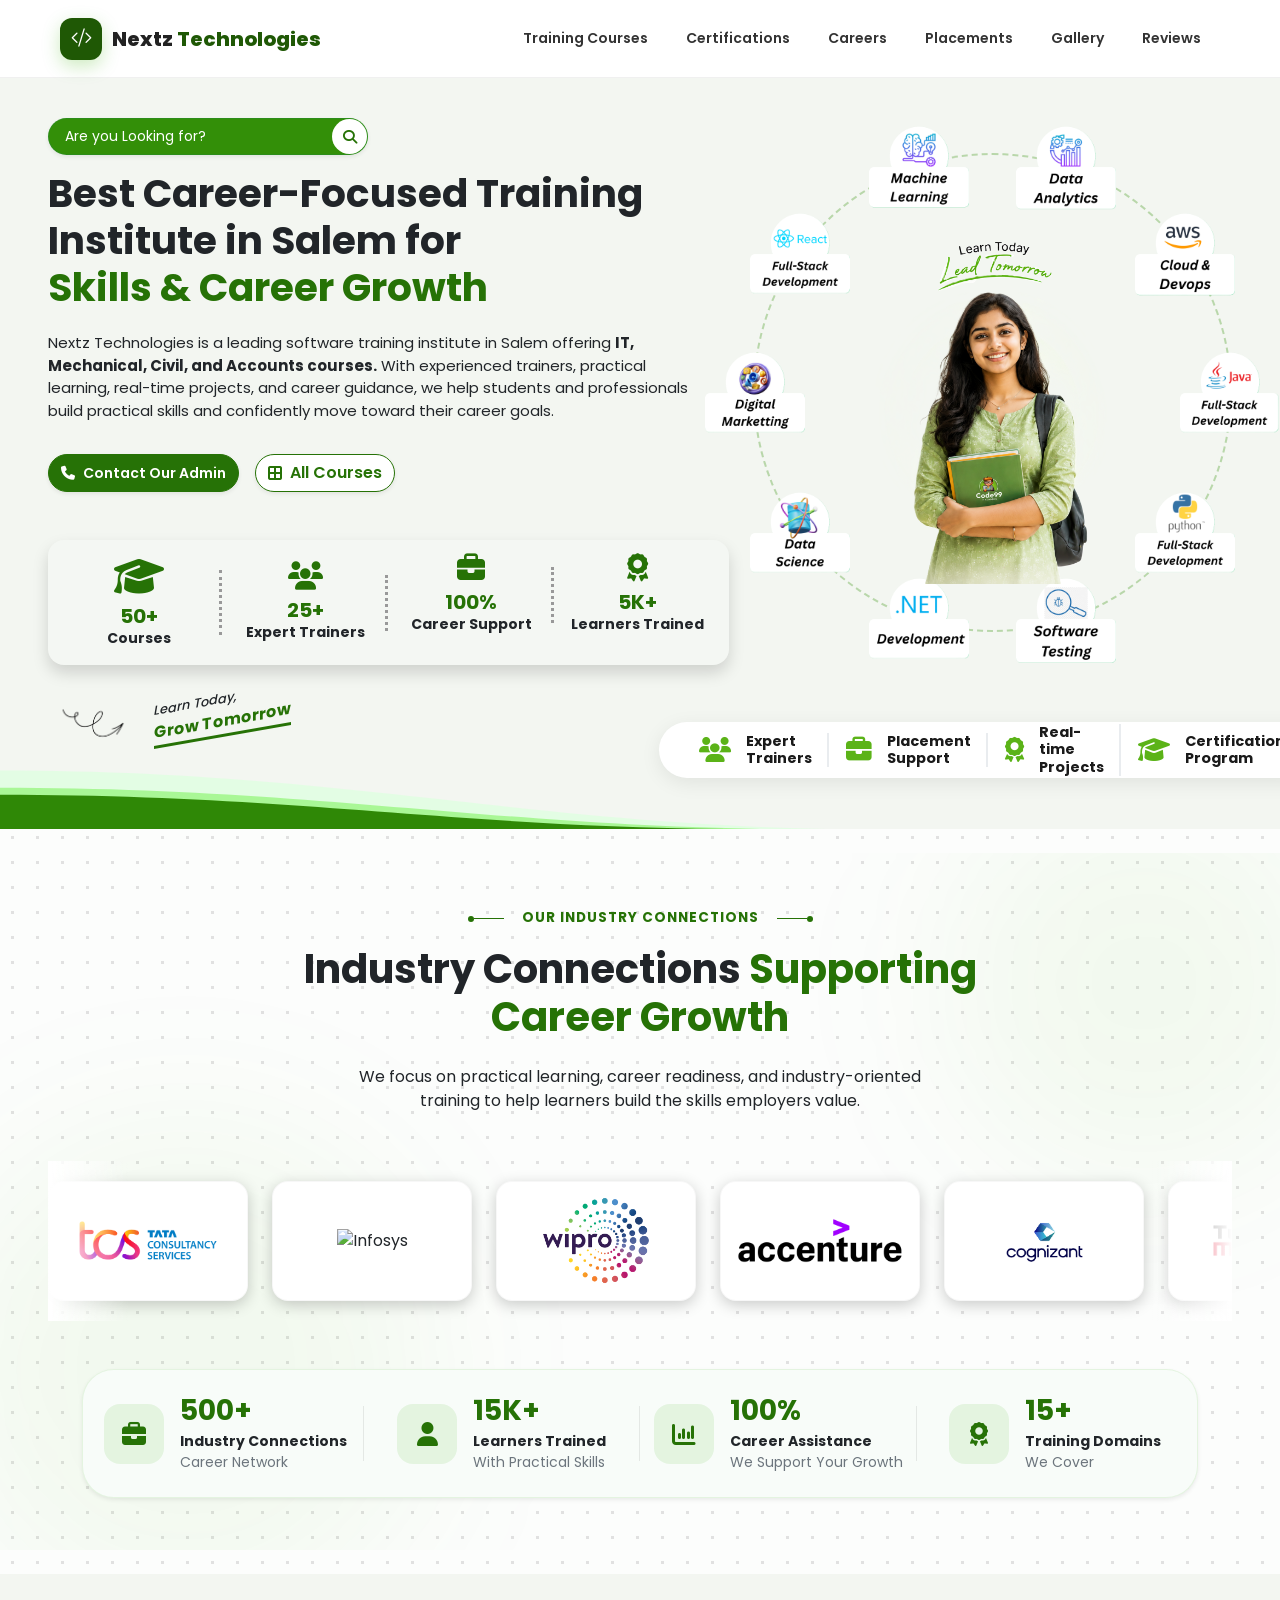
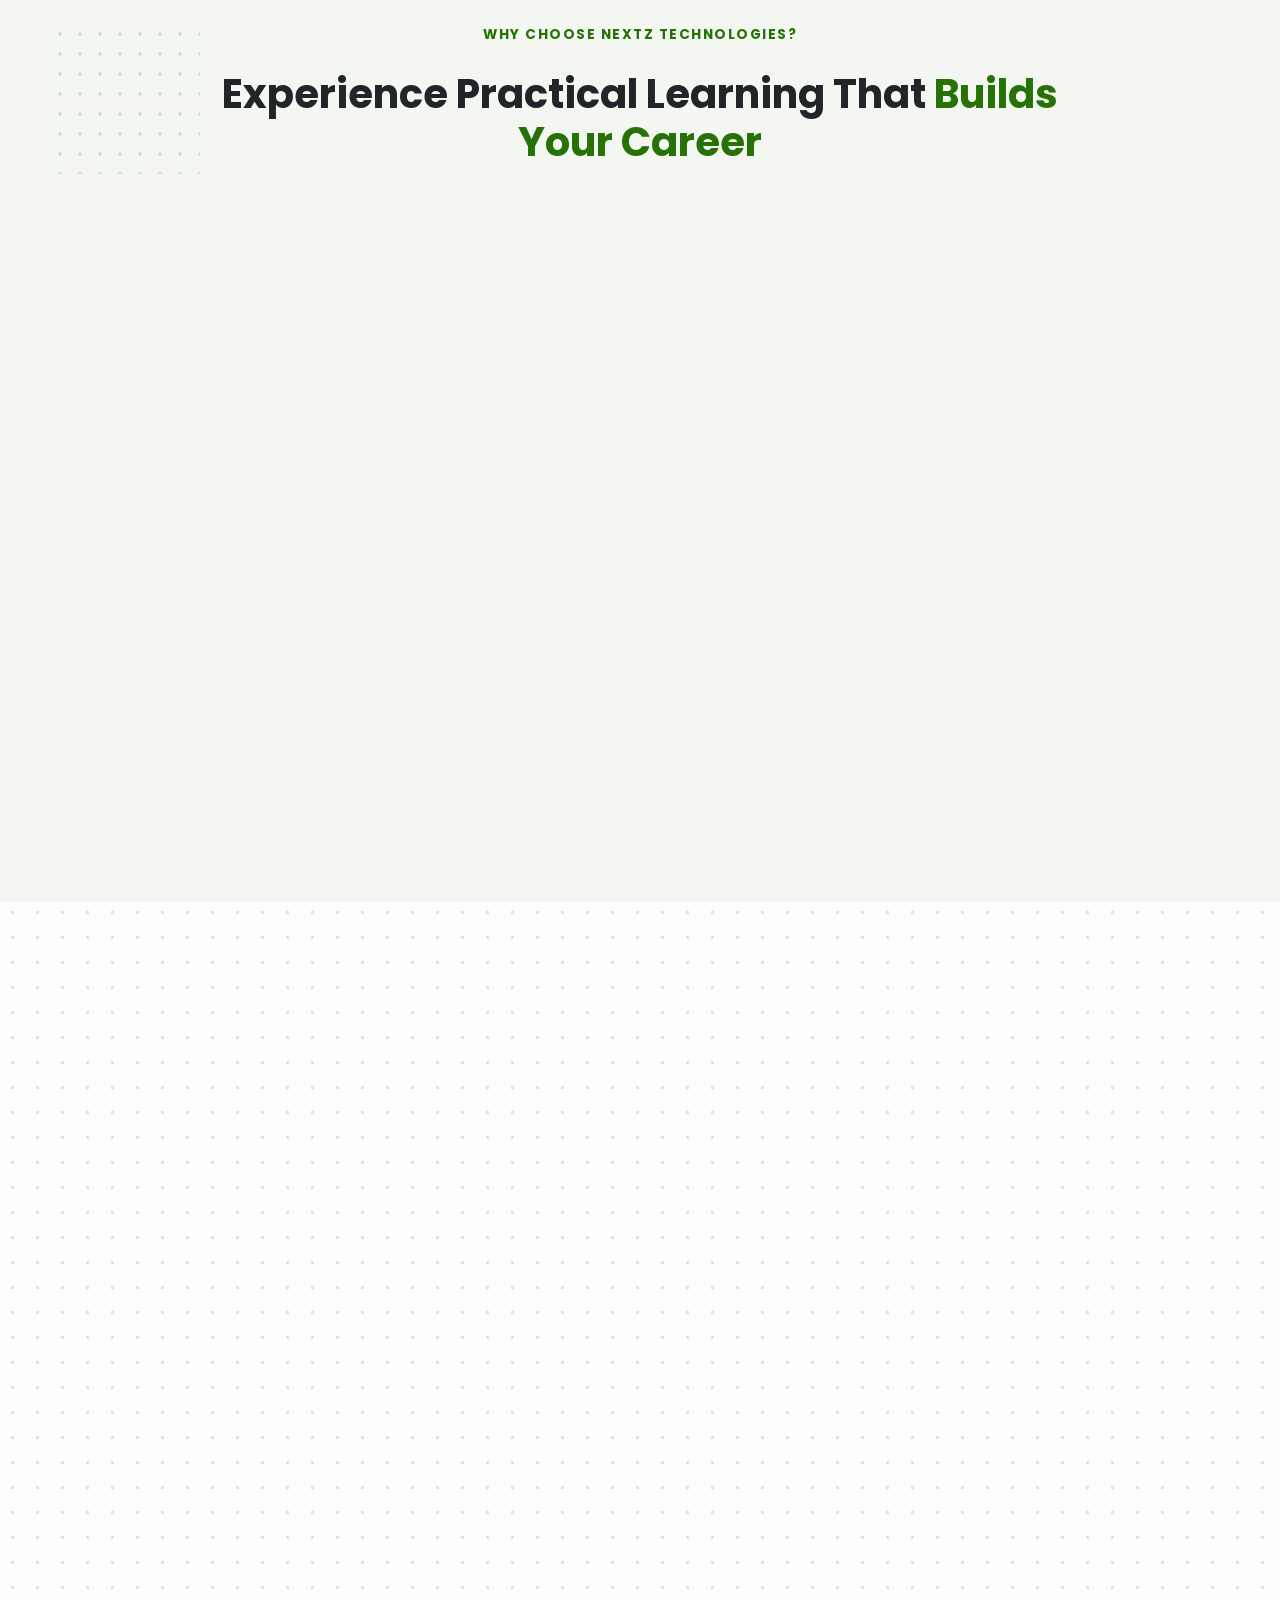
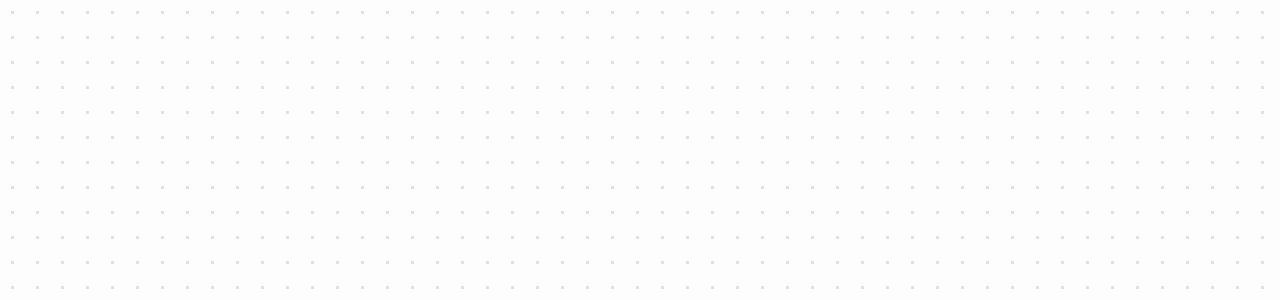
==== commit 1f8ed53b: "new" ====
--- a/index.html
+++ b/index.html
@@ -162,7 +162,7 @@
 
             <!-- Gallery -->
             <li class="nav-item">
-              <a class="nav-link" href="pages/gallery.html"> Gallery </a>
+              <a class="nav-link" href="/pages/gallery.html"> Gallery </a>
             </li>
 
             <!-- Reviews -->
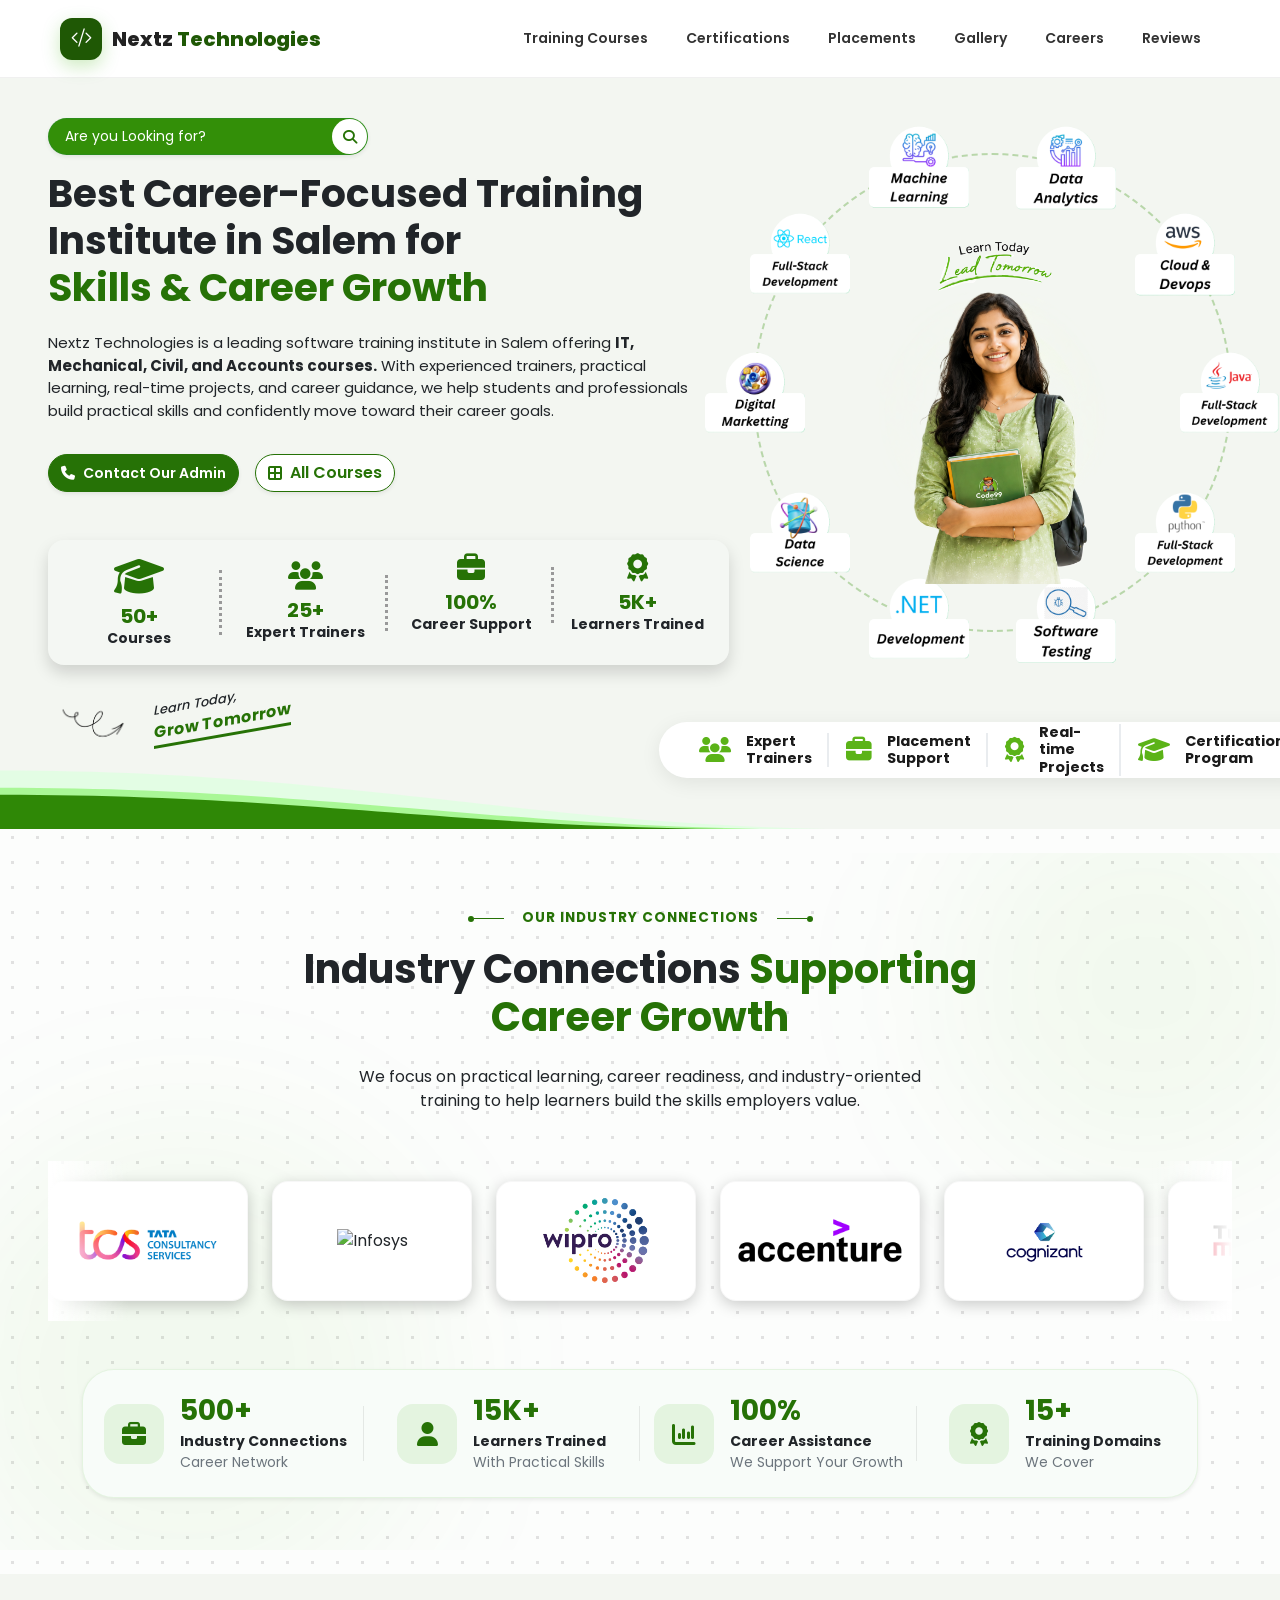
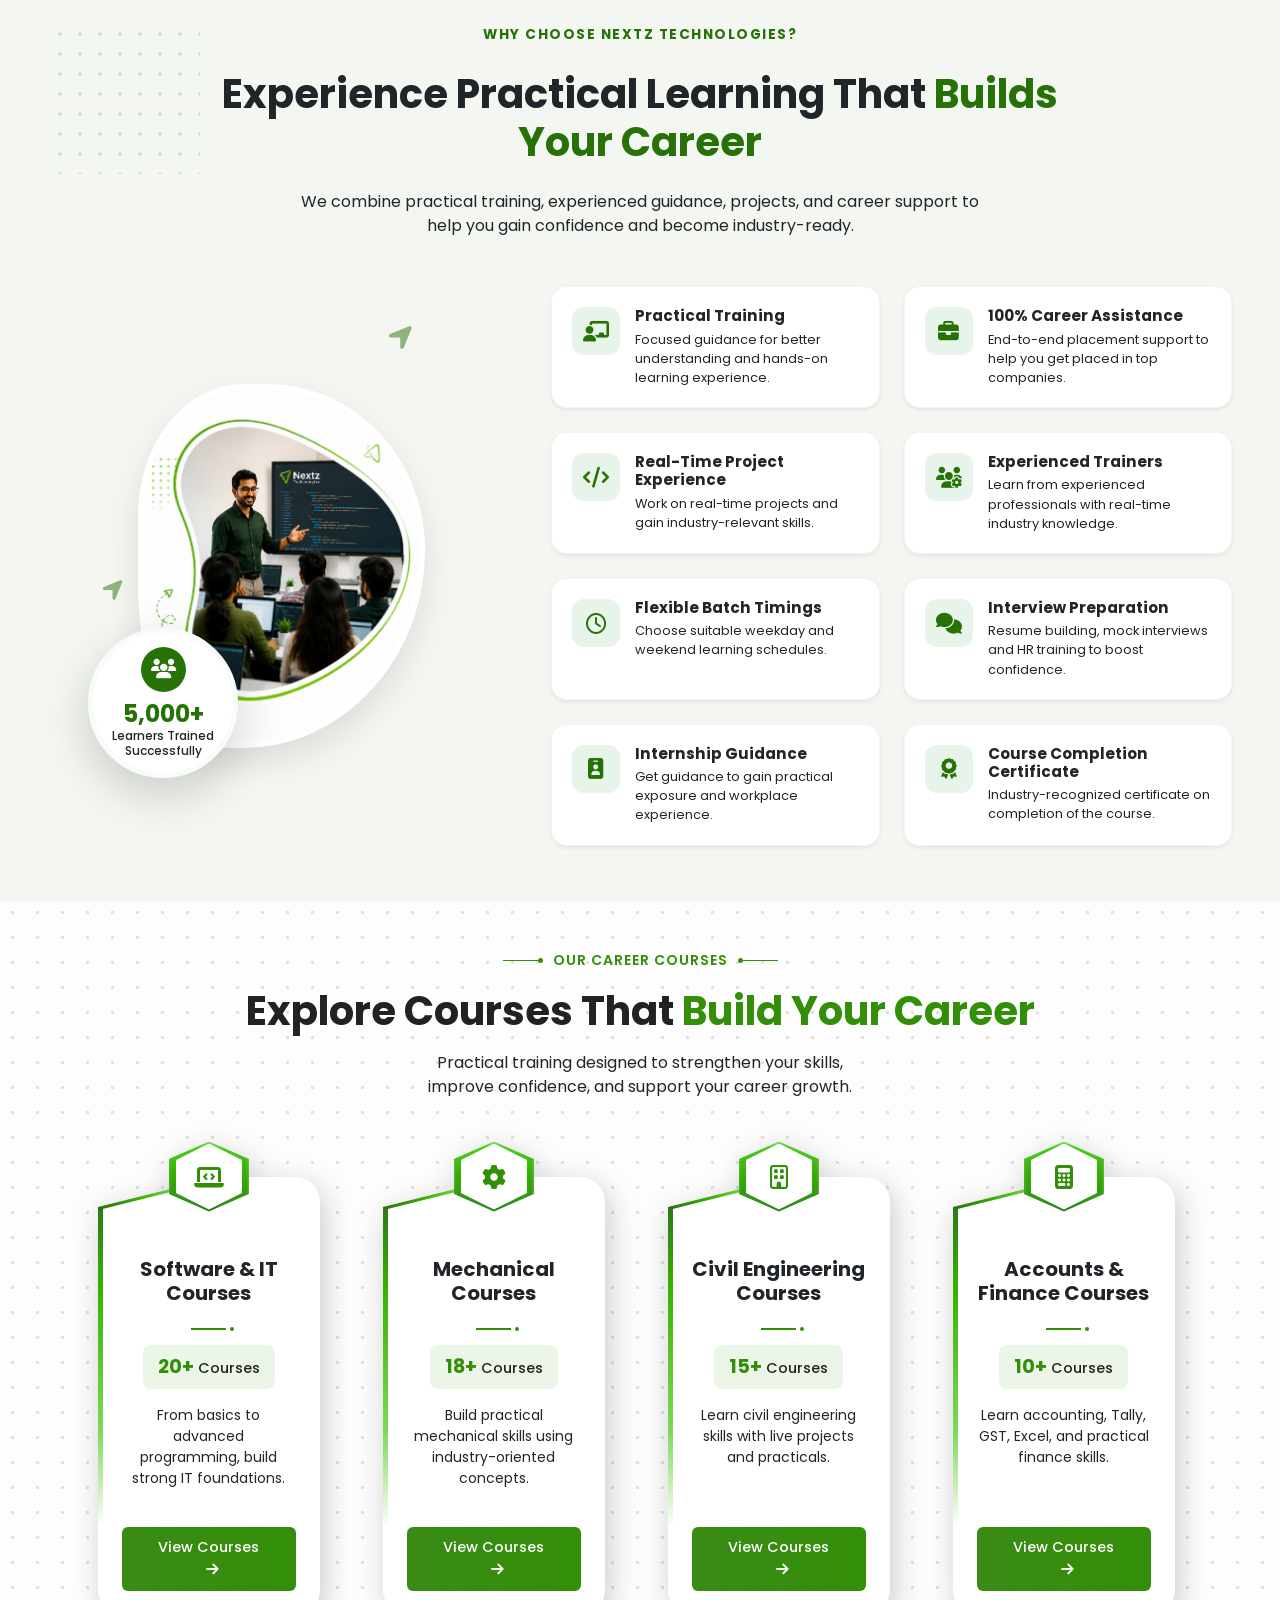
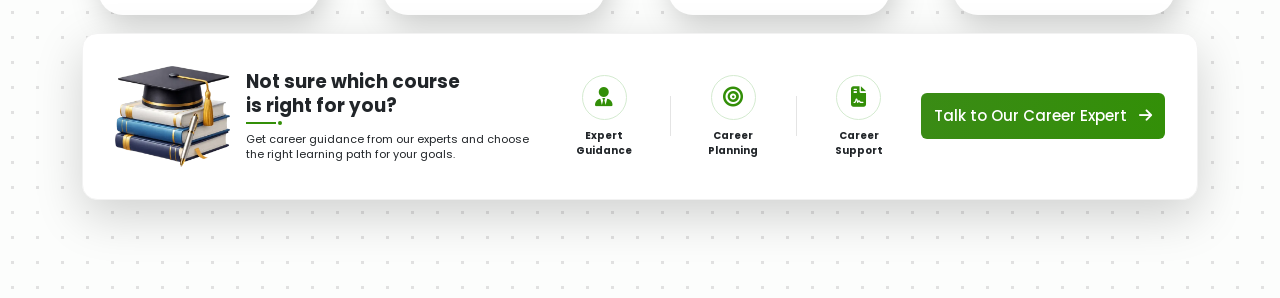
==== commit 53066b09: "new" ====
--- a/index.html
+++ b/index.html
@@ -150,20 +150,24 @@
               <a class="nav-link" href="/pages/certificate"> Certifications </a>
             </li>
 
+            <!-- Placements -->
+            <li class="nav-item">
+              <a class="nav-link" href="pages/placements"> Placements </a>
+            </li>
+
+            <!-- Gallery -->
+            <li class="nav-item">
+              <a class="nav-link" href="/pages/gallery.html"> Gallery </a>
+            </li>
+
             <!-- Careers -->
             <li class="nav-item">
               <a class="nav-link" href="/pages/careers"> Careers </a>
             </li>
 
-            <!-- Placements -->
-            <li class="nav-item">
-              <a class="nav-link" href="pages/placements"> Placements </a>
-            </li>
-
-            <!-- Gallery -->
-            <li class="nav-item">
-              <a class="nav-link" href="/pages/gallery.html"> Gallery </a>
-            </li>
+            
+
+            
 
             <!-- Reviews -->
             <li class="nav-item dropdown">
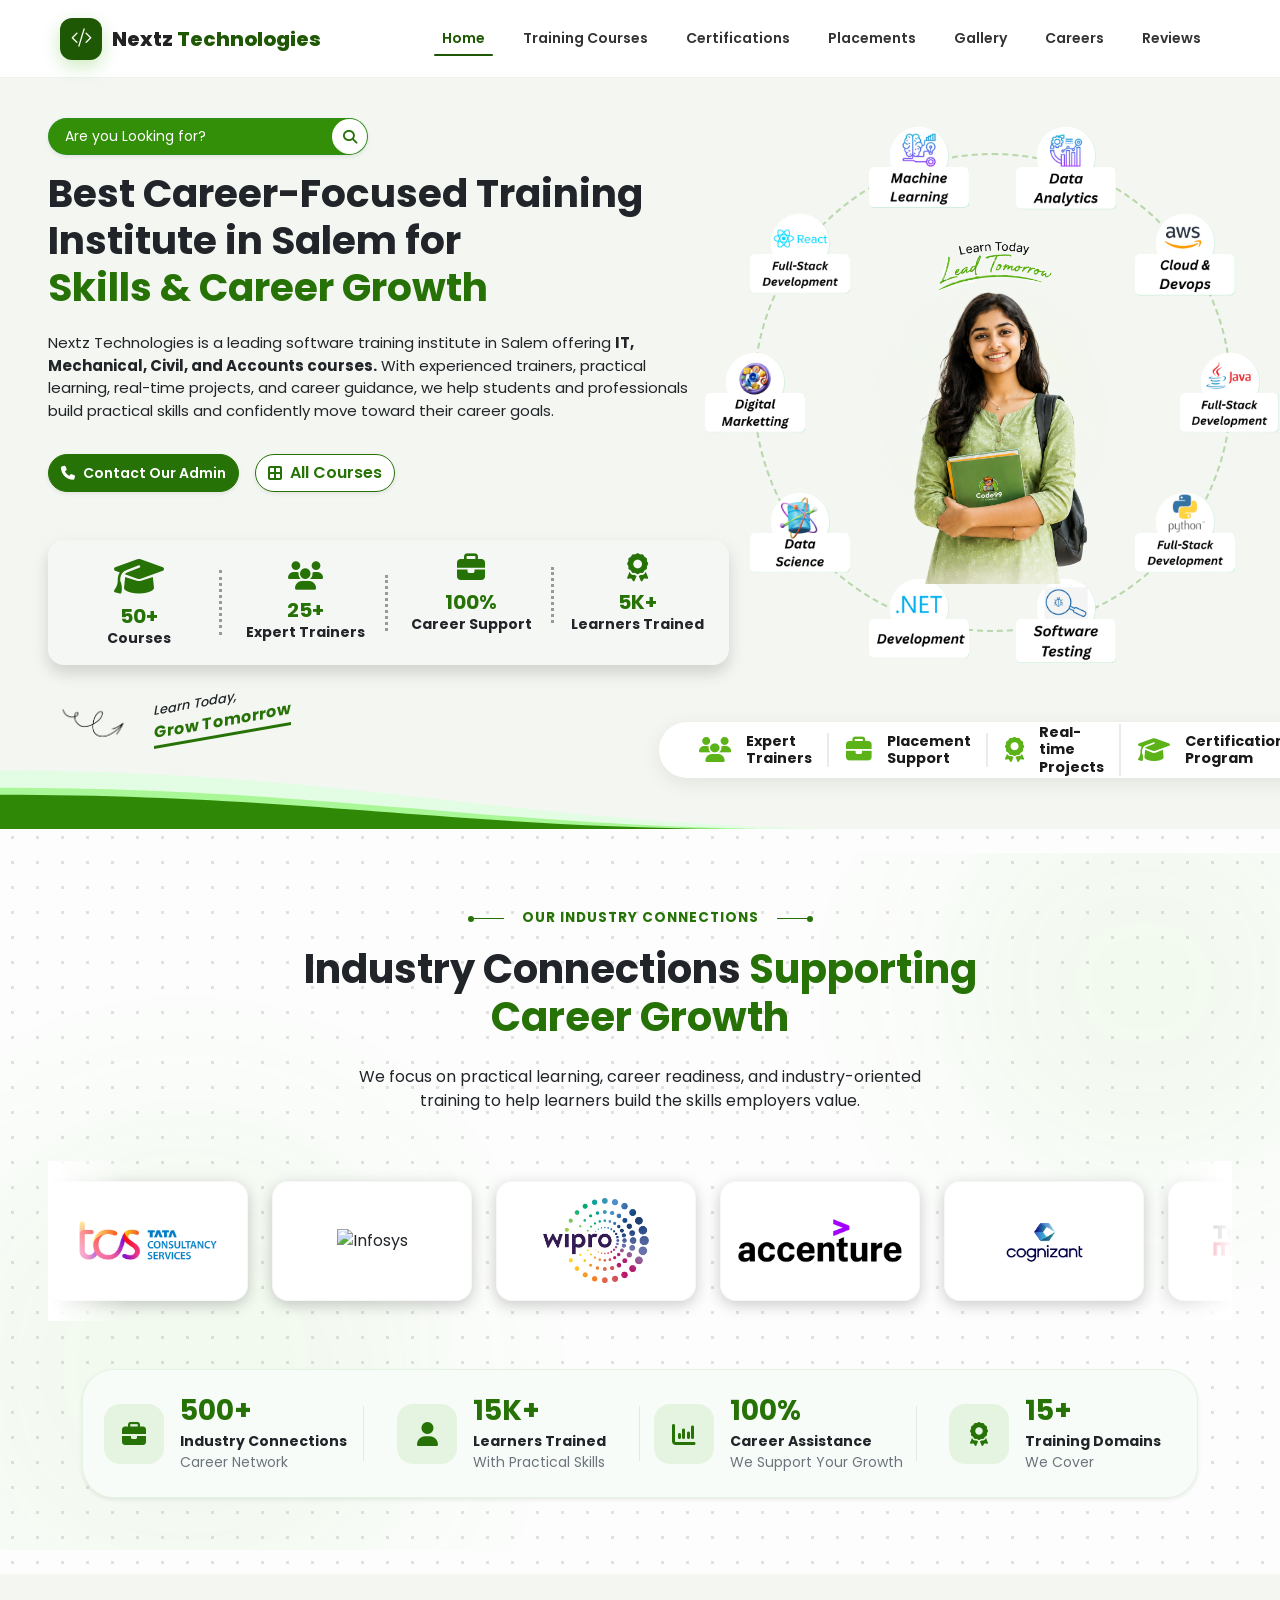
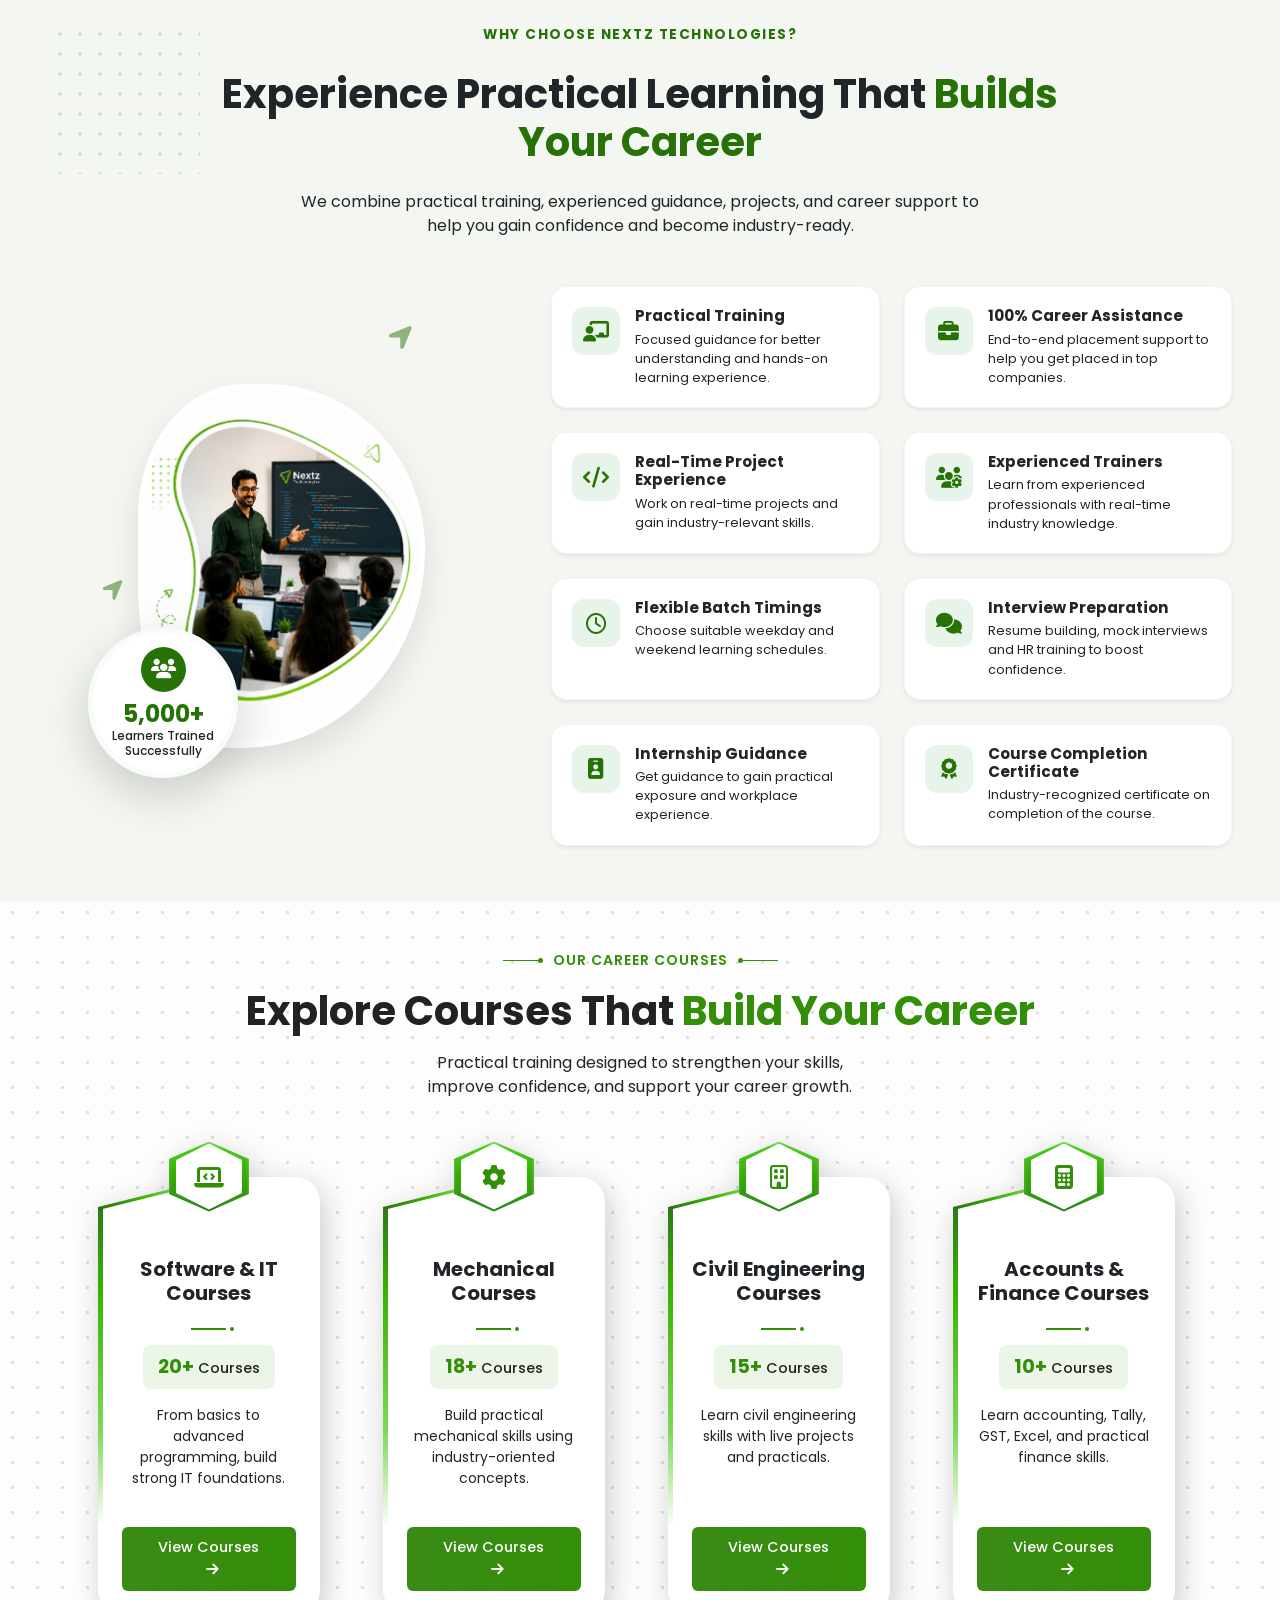
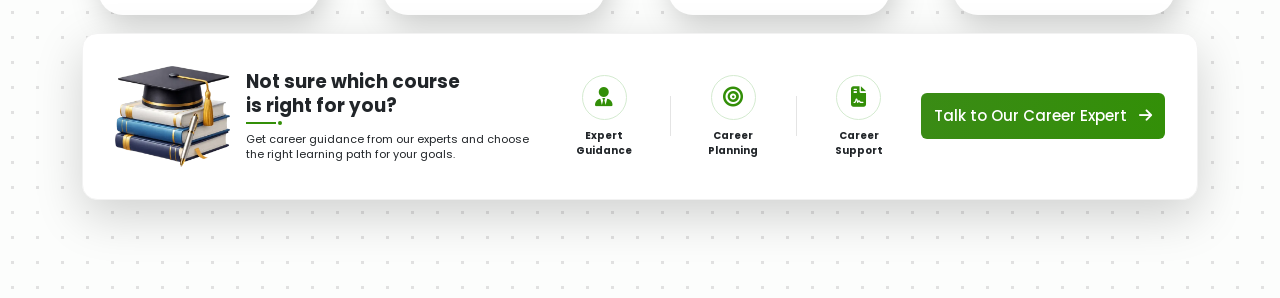
==== commit ef26e3e4: "m" ====
--- a/index.html
+++ b/index.html
@@ -60,9 +60,9 @@
         <div class="collapse navbar-collapse" id="mainNavbar">
           <ul class="navbar-nav ms-auto align-items-lg-center">
             <!-- Home -->
-            <!-- <li class="nav-item">
-              <a class="nav-link" href="index.html"> Home </a>
-            </li> -->
+            <li class="nav-item">
+              <a class="nav-link nav-activate" href="index.html"> Home </a>
+            </li>
 
             <!-- Training Courses -->
             <li class="nav-item dropdown">
--- a/style.css
+++ b/style.css
@@ -28,18 +28,38 @@
 
 /* root */
 :root {
-    --primary: #1f5805;
-    --primary-dark: #278000;
-    --primary-light: #eaffdf;
-    --text-dark: black;
-    --text-muted: #555555;
-    --white: #ffffff;
-    --border: #e8e8e8;
+  --primary: #1f5805;
+  --primary-dark: #278000;
+  --primary-light: #eaffdf;
+  --text-dark: black;
+  --text-muted: #555555;
+  --white: #ffffff;
+  --border: #e8e8e8;
 }
 
 /* =========================================
    NAVBAR
 ========================================= */
+
+/* =========================================
+   GALLERY ACTIVE STATE STYLING (NAVBAR)
+========================================= */
+.navs .nav-link.nav-activate {
+  color: var(--primary) !important;
+}
+
+.navs .nav-link.nav-activate::after {
+  transform: scaleX(1) !important;
+}
+
+/* Mobile View Active Highlight */
+@media (max-width: 991px) {
+  .navs .nav-link.nav-activate {
+    background: var(--primary-light);
+    color: var(--primary) !important;
+    border-radius: 9px;
+  }
+}
 
 .navs {
   background: rgba(255, 255, 255, 0.96);
